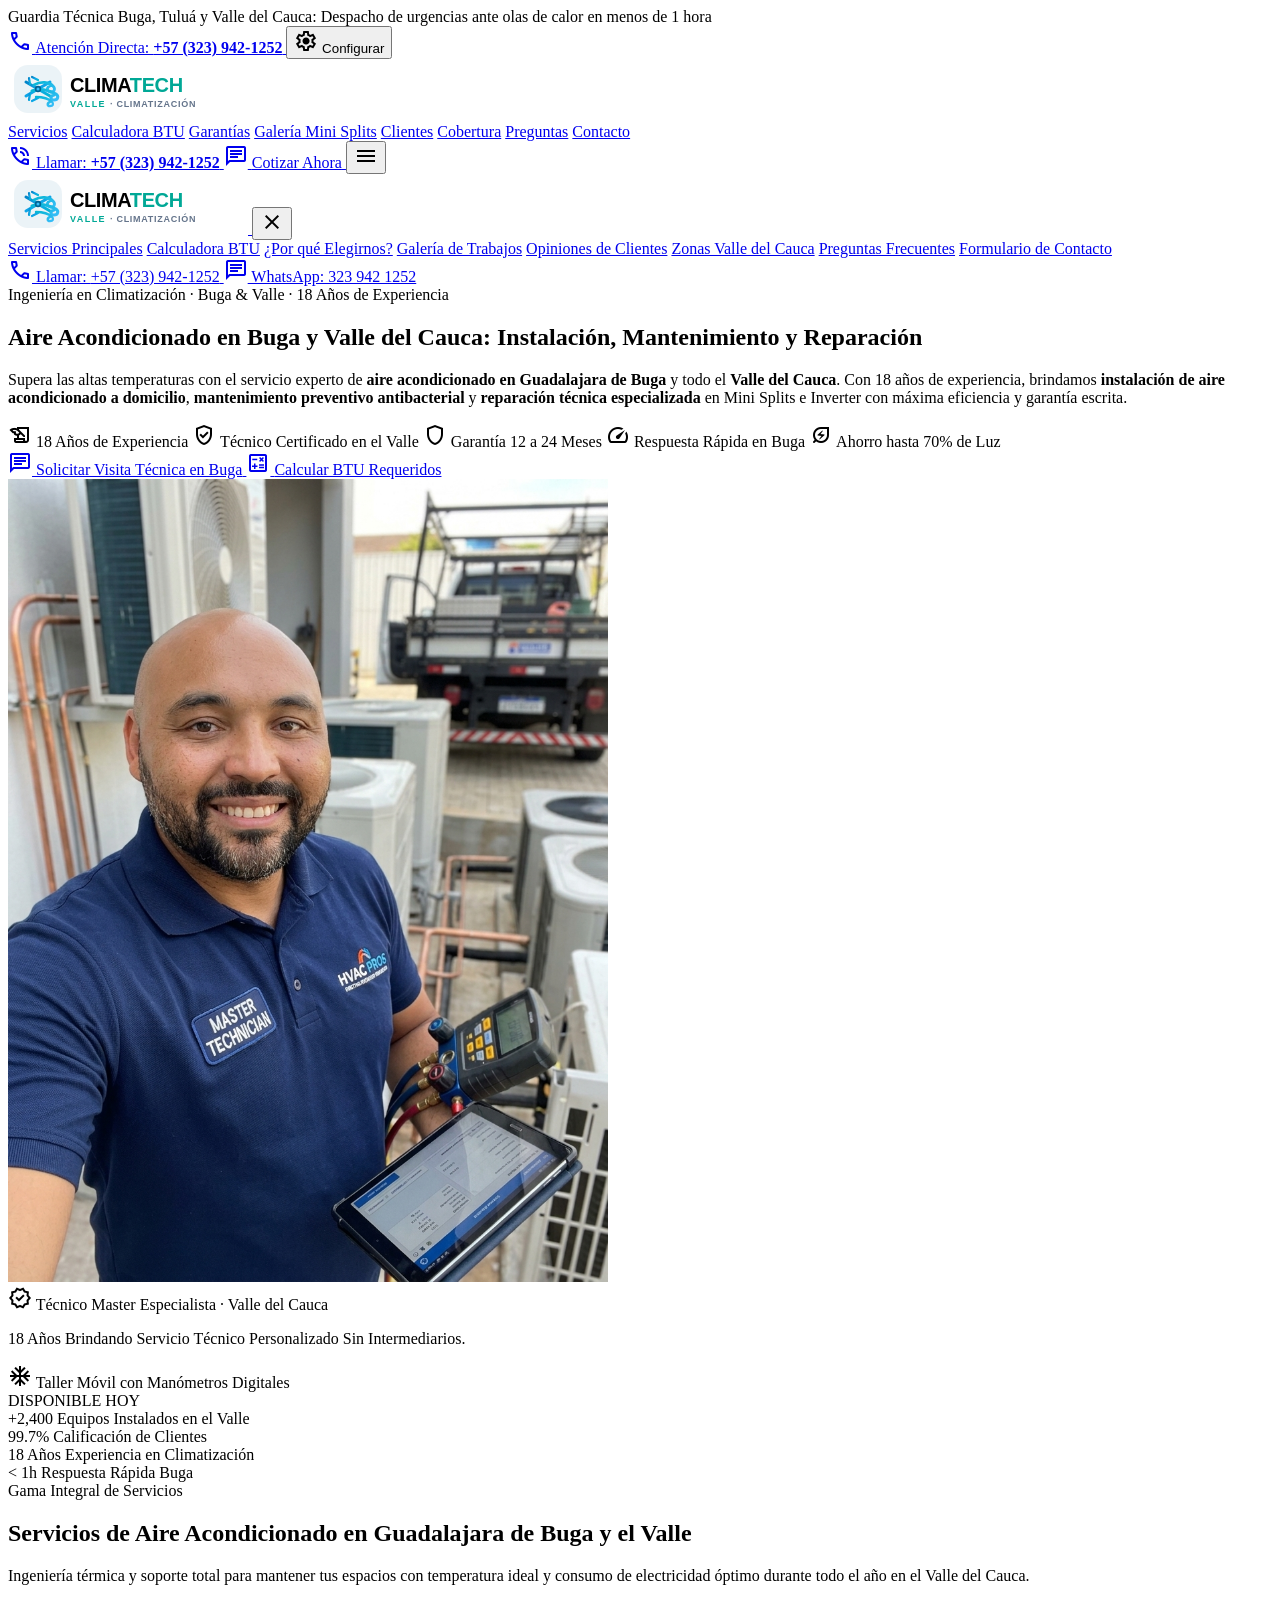
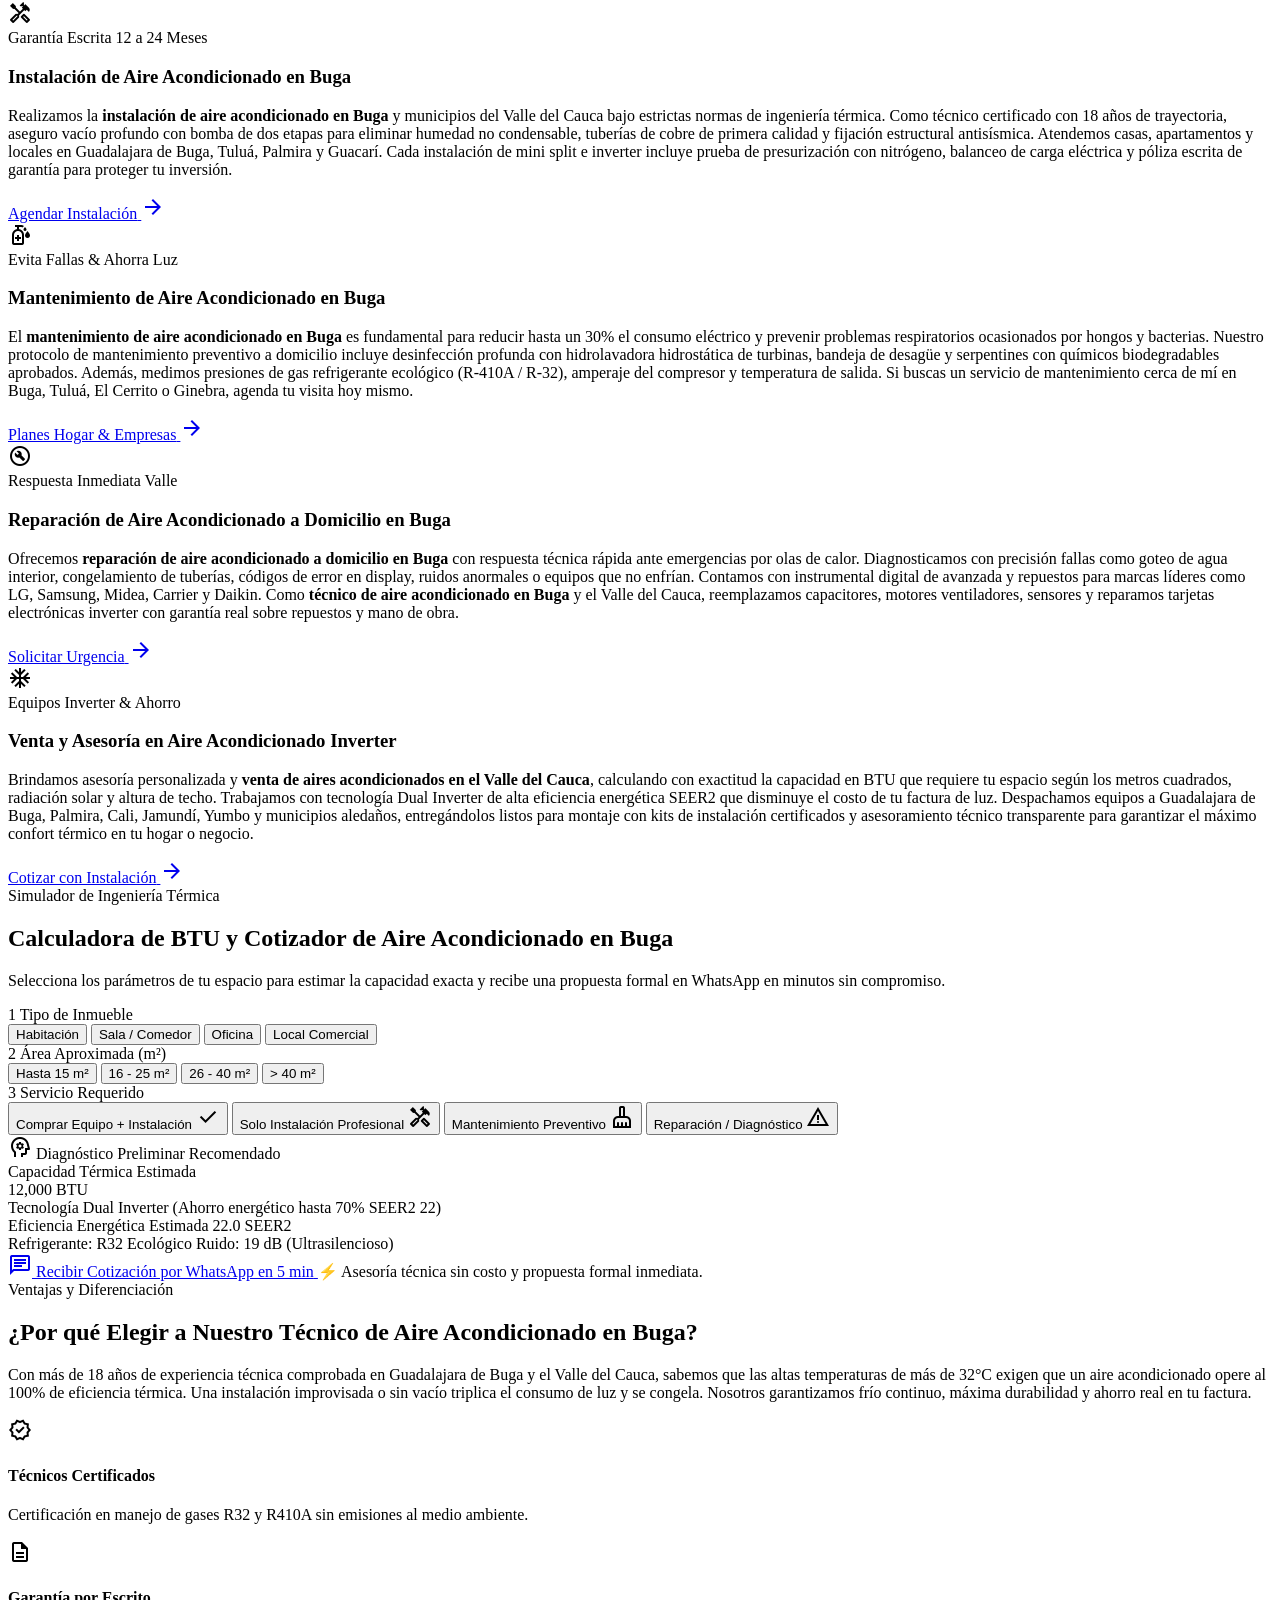
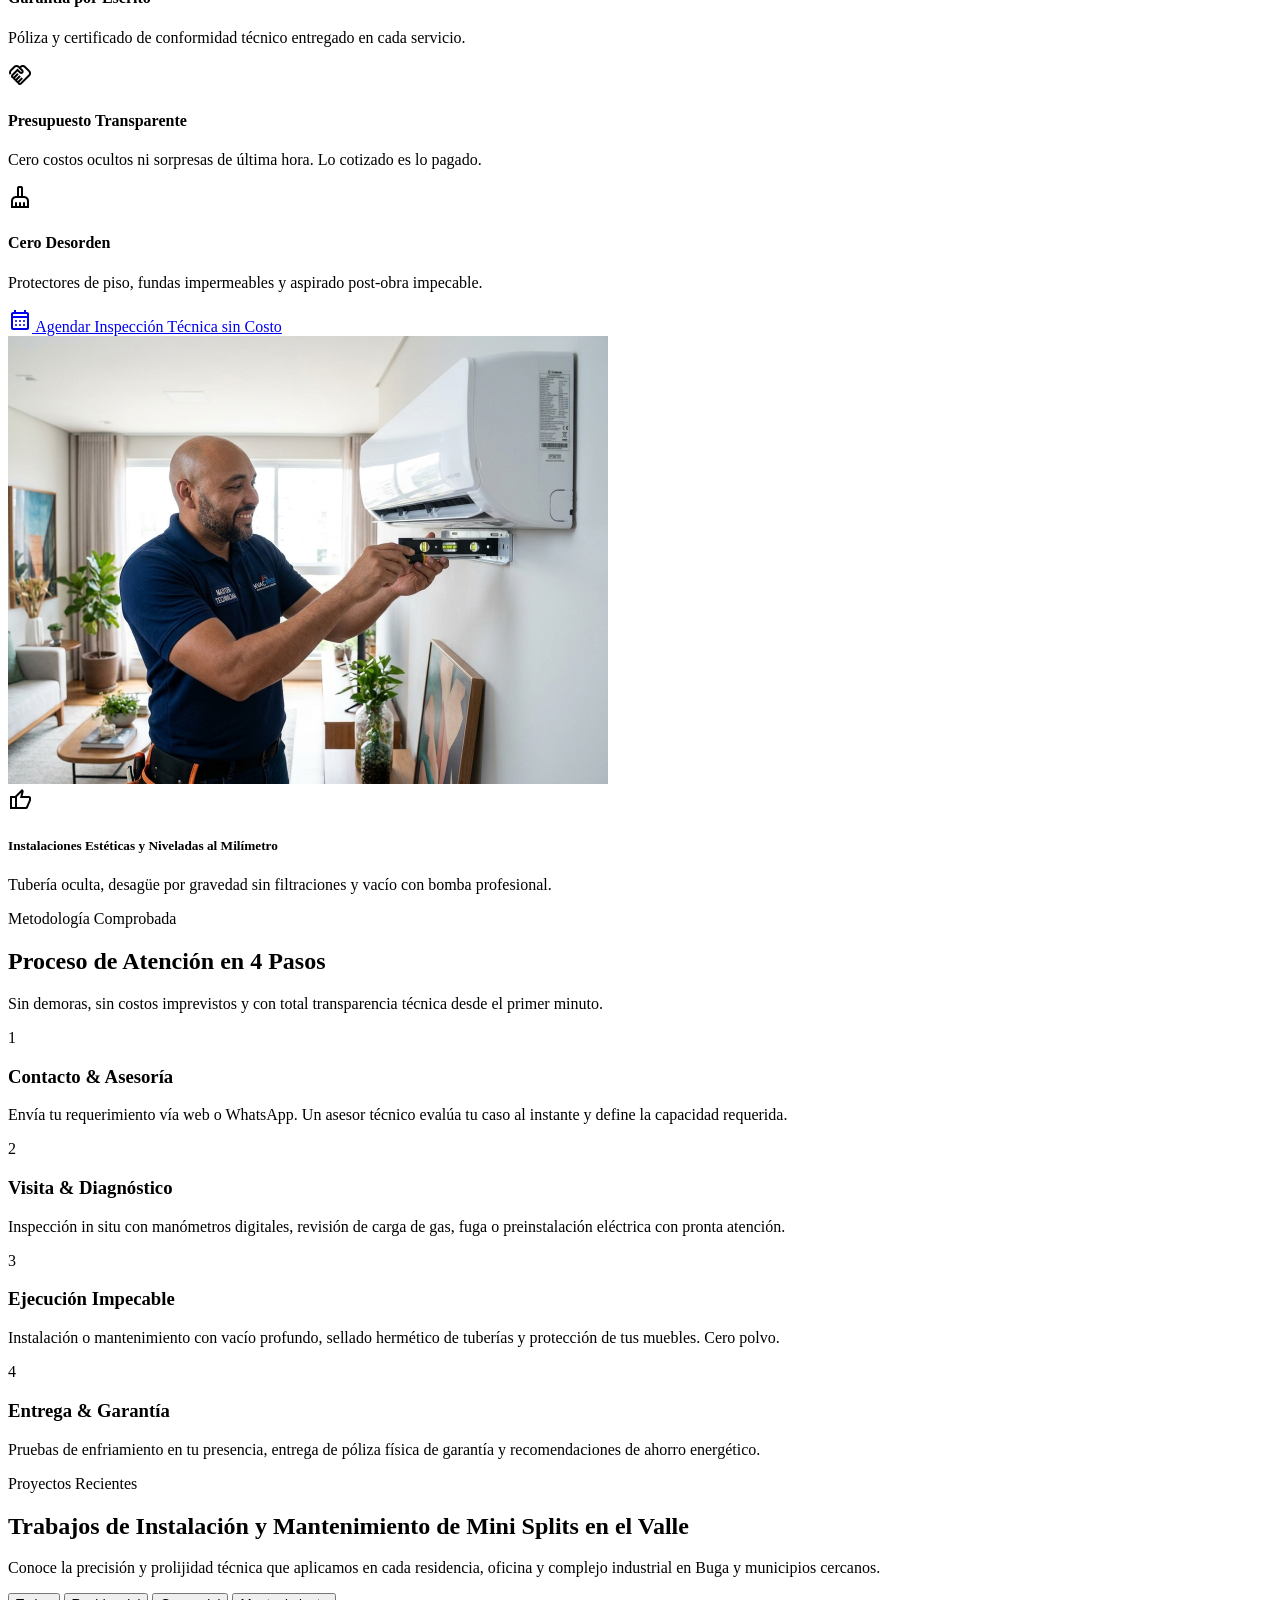
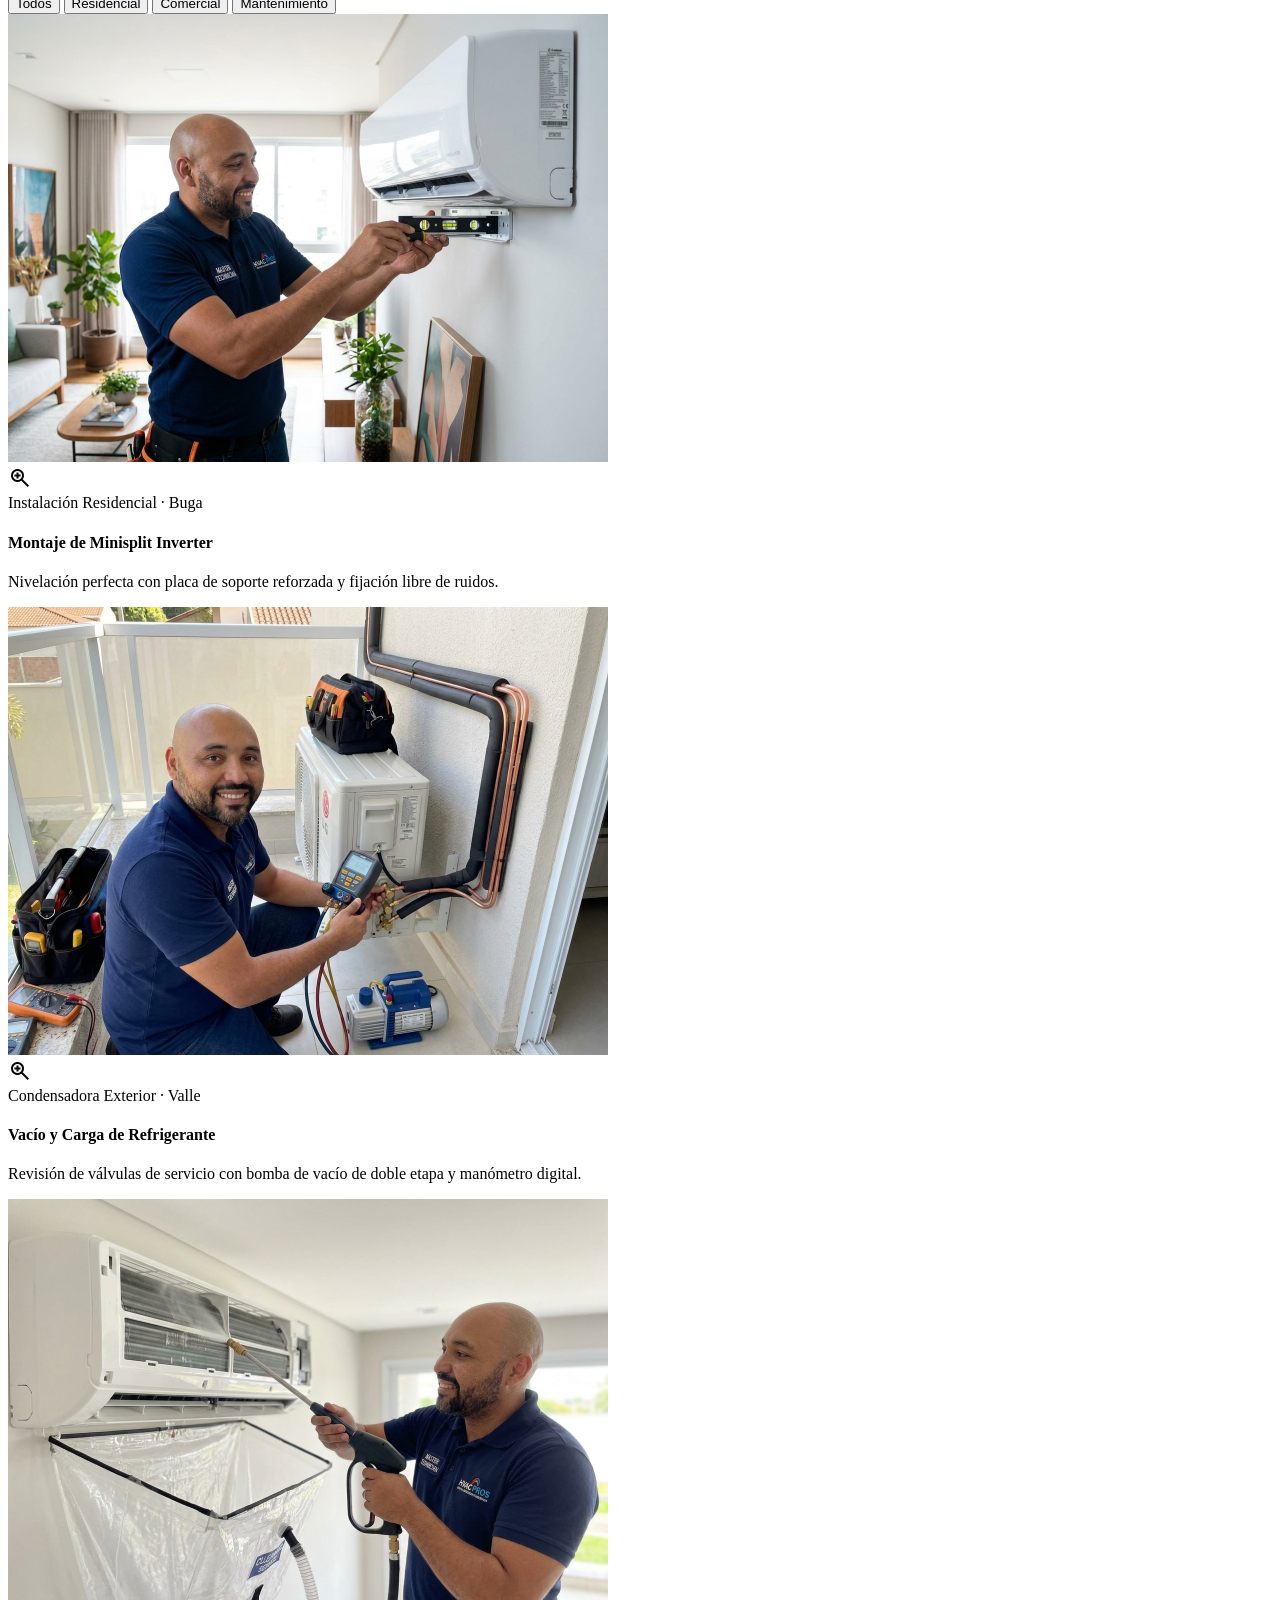
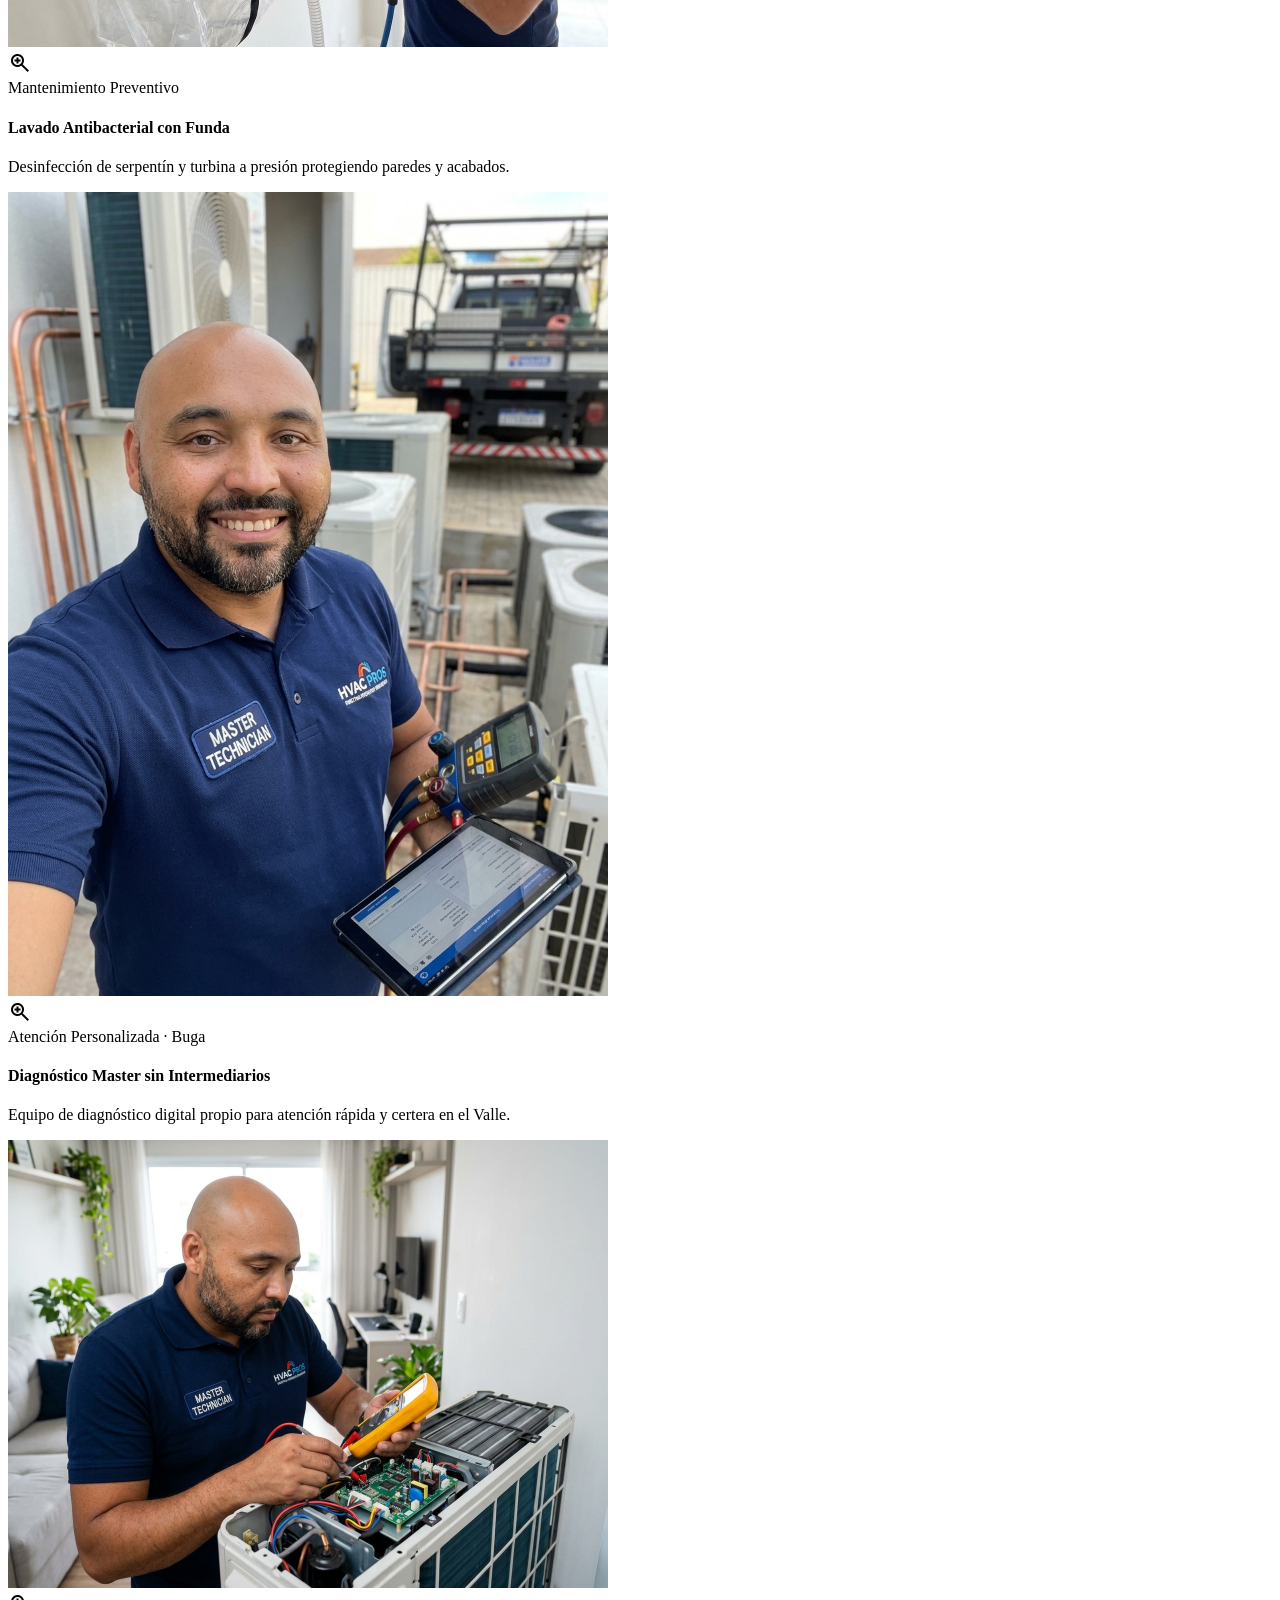
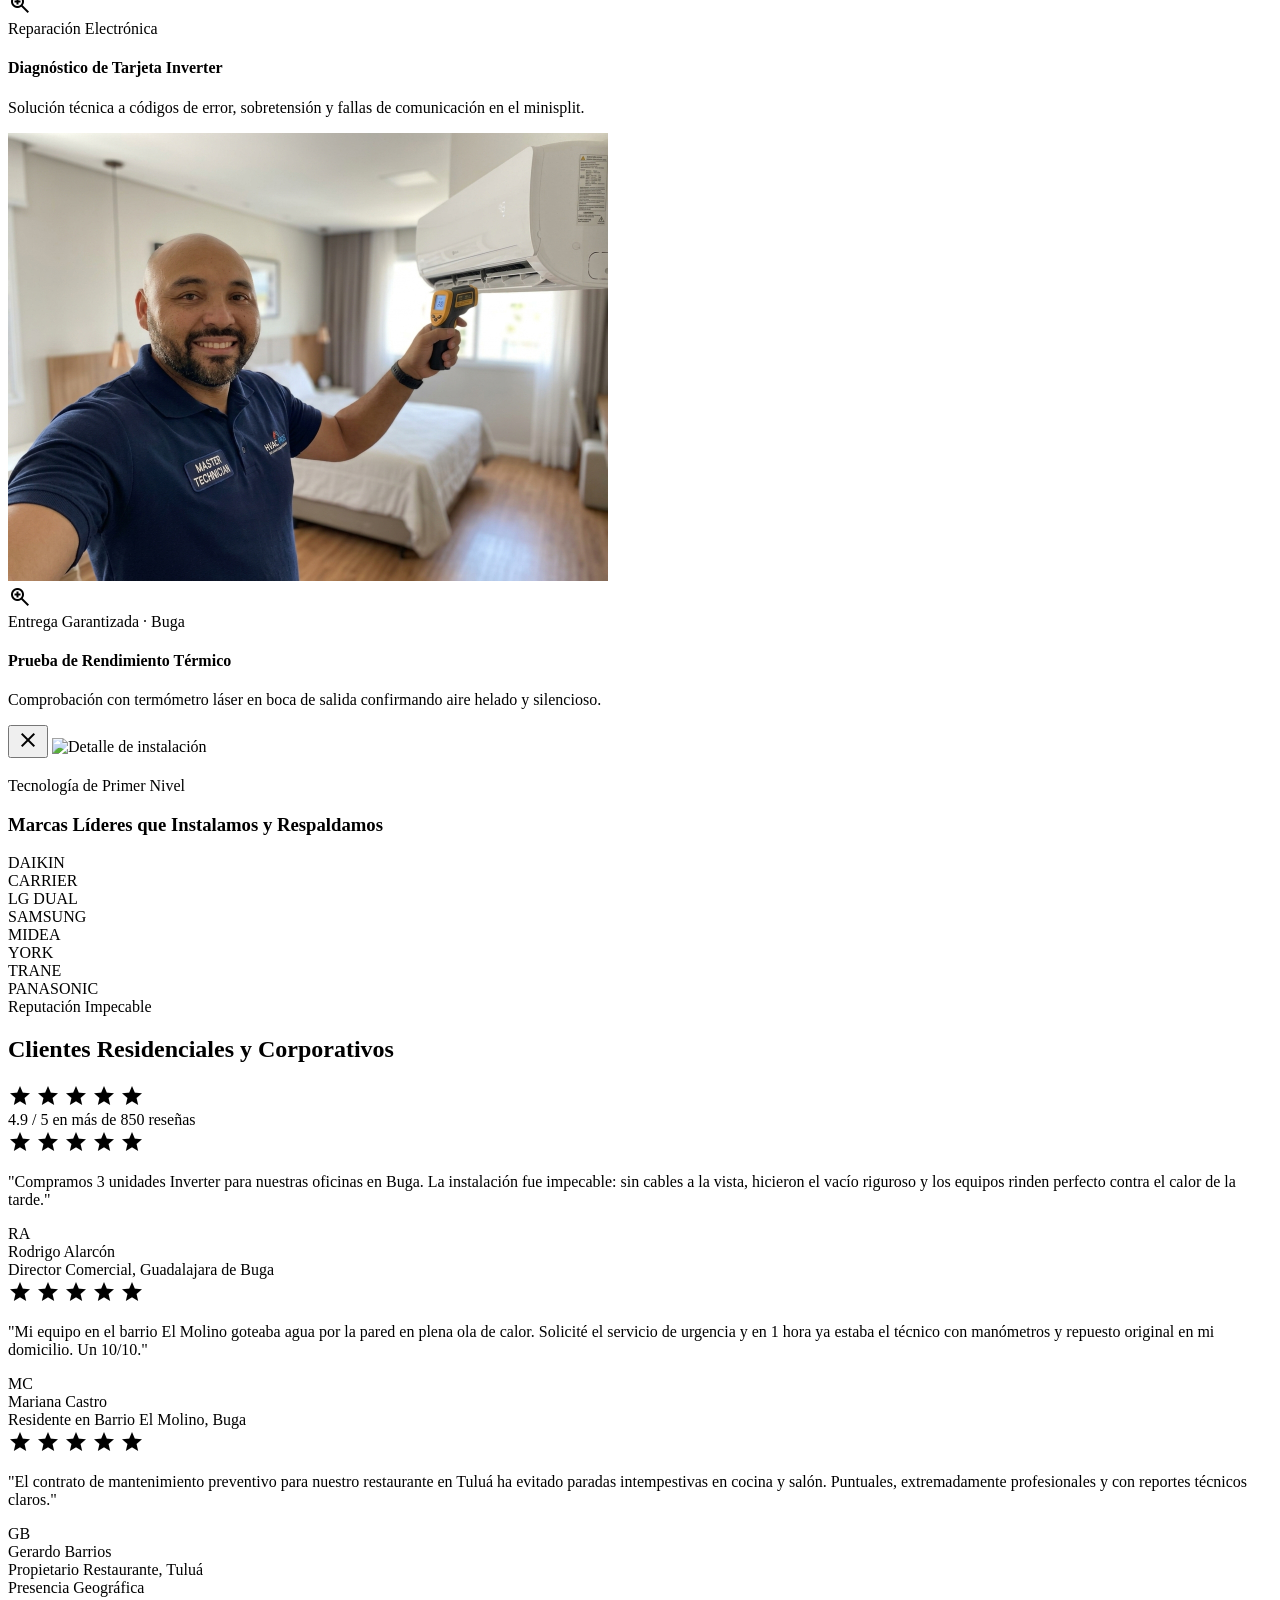
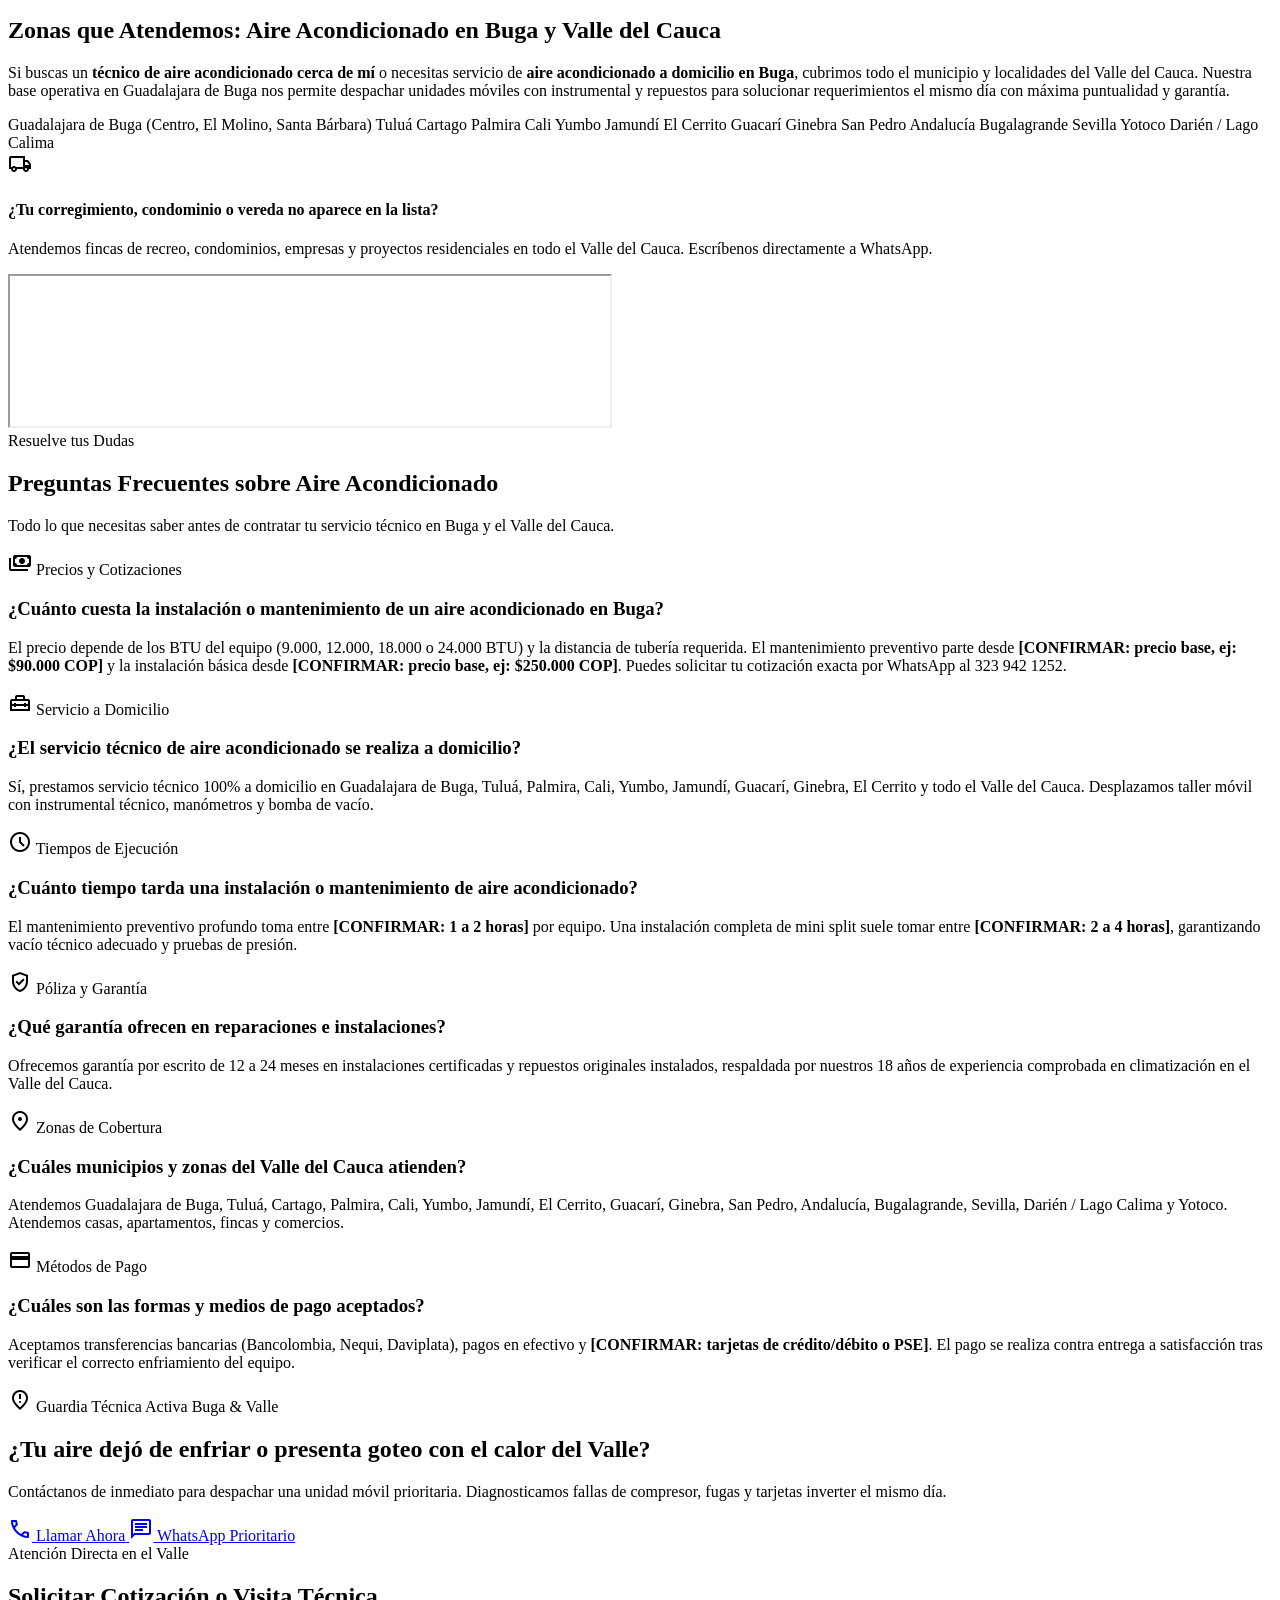
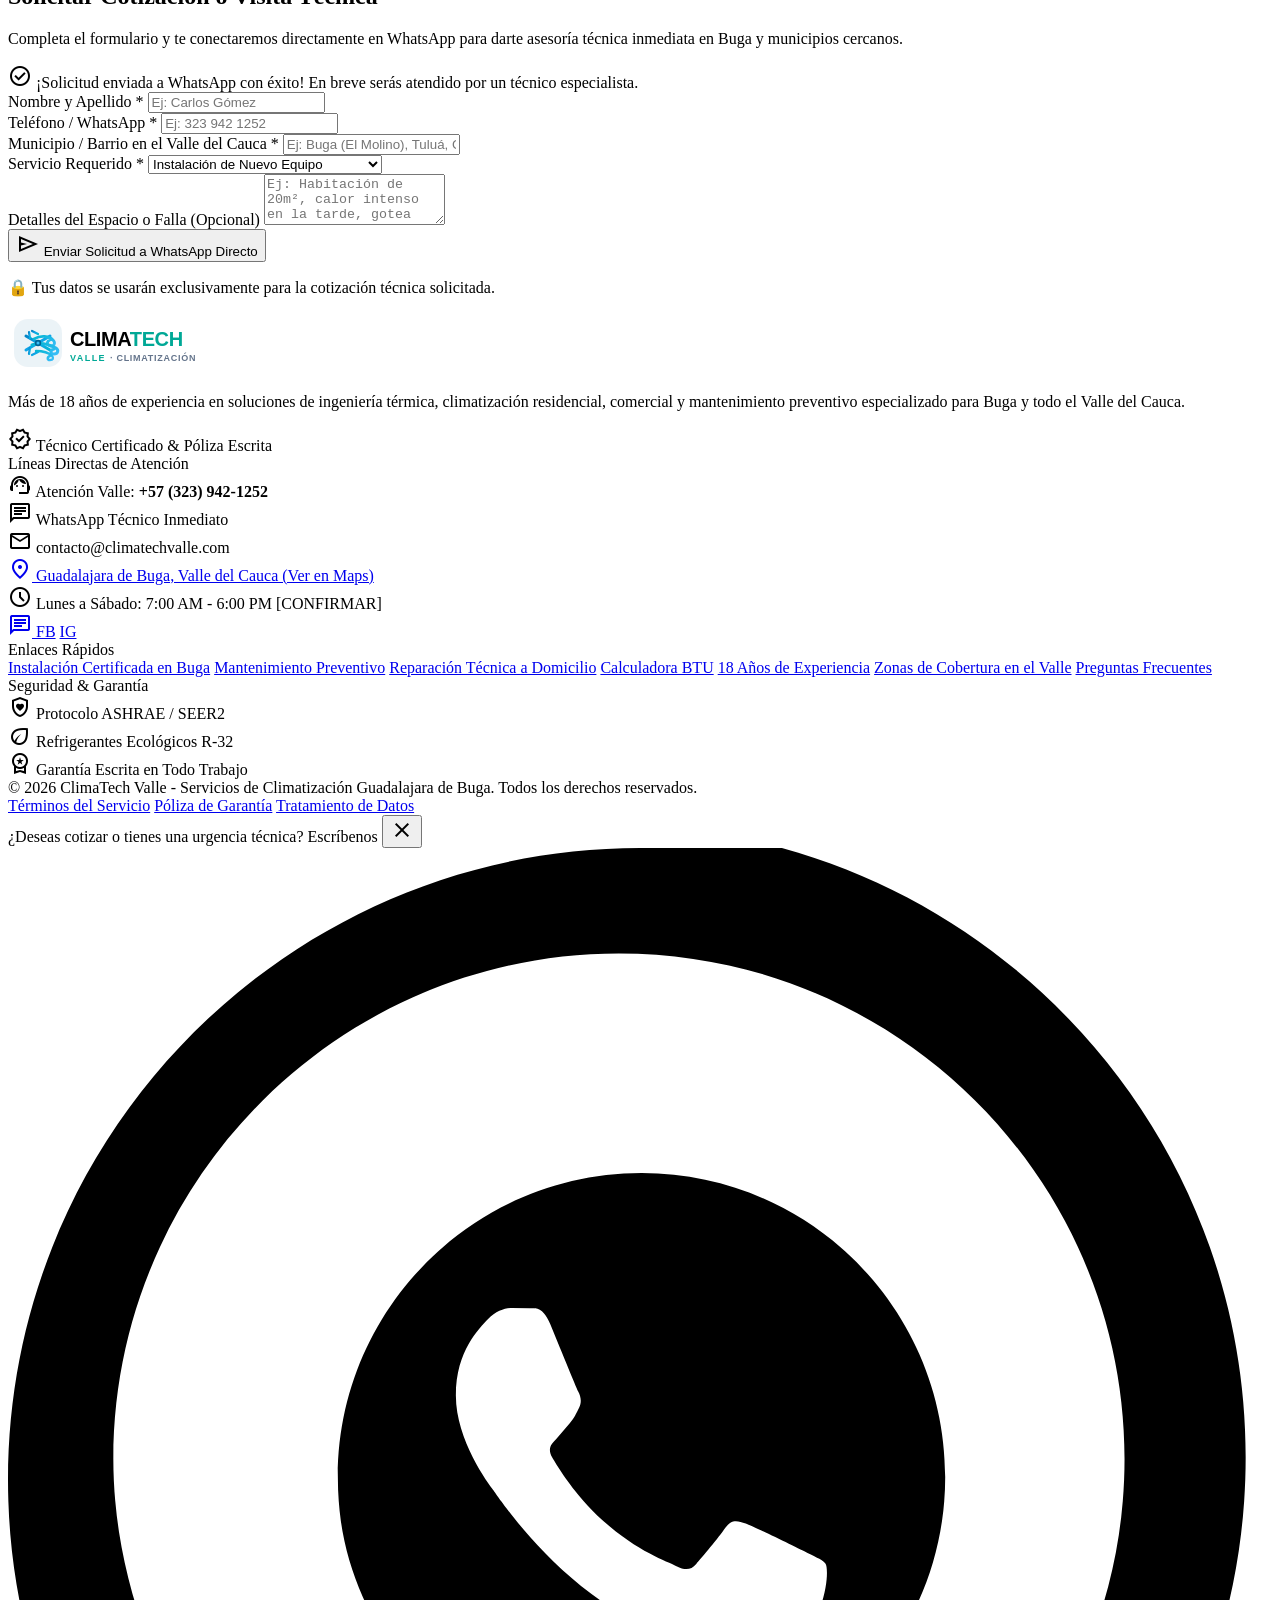
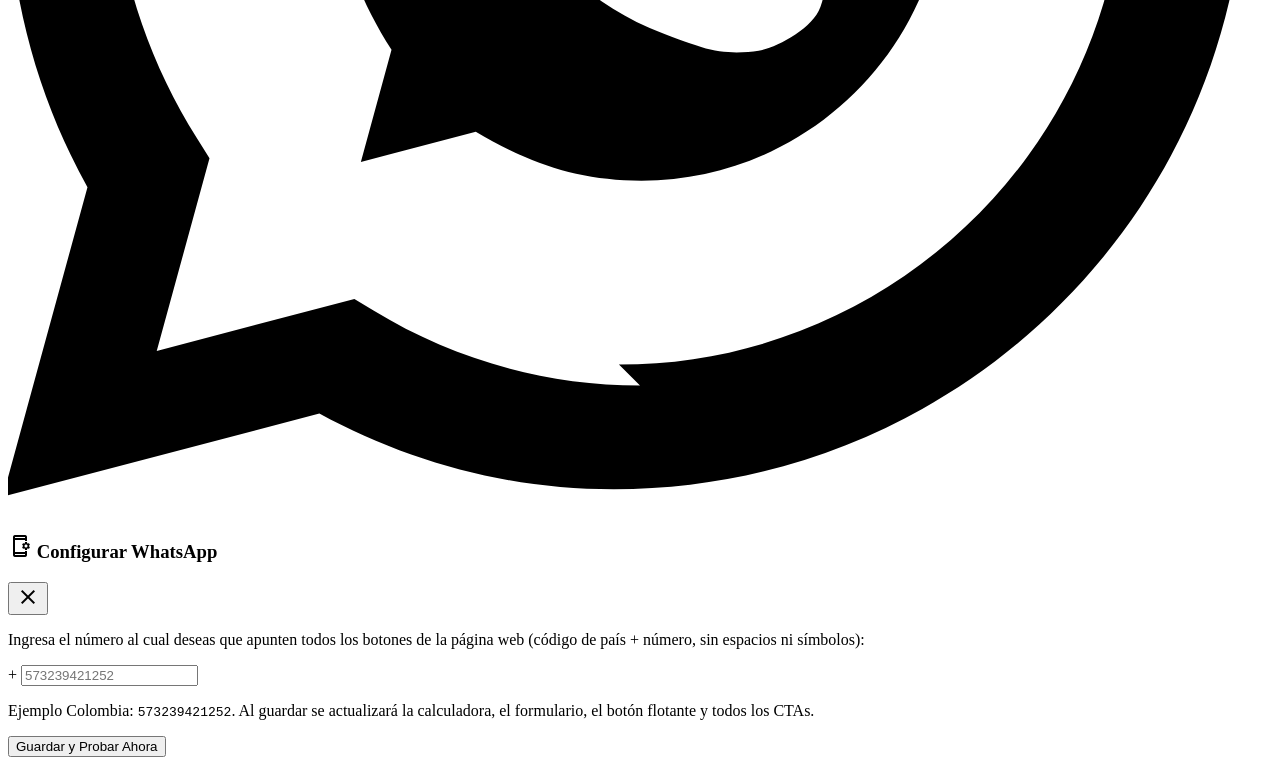
==== index.html @ 5b0b69db "feat: landing page ClimaTech Valle con SEO local, logo y diseno responsive" ====
<!DOCTYPE html>
<html lang="es-CO" class="scroll-smooth">
<head>
  <meta charset="utf-8"/>
  <meta content="width=device-width, initial-scale=1.0" name="viewport"/>
  
  <!-- 1. TÍTULO Y DESCRIPCIÓN LOCAL SEO (52 y 151 caracteres) -->
  <title>Aire Acondicionado en Buga y Valle | ClimaTech Valle</title>
  <meta name="description" content="Instalación, mantenimiento y reparación de aire acondicionado en Buga y Valle del Cauca. 18 años de experiencia. ¡Escríbenos por WhatsApp y cotiza ya!"/>
  
  <!-- Canónica y Robots -->
  <link rel="canonical" href="https://climatechvalle.com/"/>
  <meta name="robots" content="index, follow, max-image-preview:large, max-snippet:-1, max-video-preview:-1"/>
  
  <!-- Palabras clave (Nota: Google ignora esta etiqueta; el posicionamiento se basa en el contenido del texto) -->
  <meta name="keywords" content="aire acondicionado buga, instalacion aire acondicionado buga, mantenimiento aire acondicionado buga, reparacion aire acondicionado buga, tecnico aire acondicionado buga, aire acondicionado a domicilio en buga, aire acondicionado valle del cauca"/>

  <!-- Open Graph / Redes Sociales (Facebook, WhatsApp, LinkedIn) -->
  <meta property="og:type" content="website"/>
  <meta property="og:locale" content="es_CO"/>
  <meta property="og:url" content="https://climatechvalle.com/"/>
  <meta property="og:site_name" content="ClimaTech Valle"/>
  <meta property="og:title" content="Aire Acondicionado en Buga y Valle | ClimaTech Valle"/>
  <meta property="og:description" content="Instalación, mantenimiento y reparación de aire acondicionado en Buga y Valle del Cauca. 18 años de experiencia. ¡Escríbenos por WhatsApp y cotiza ya!"/>
  <meta property="og:image" content="https://climatechvalle.com/assets/tecnico-master.jpg"/>
  <meta property="og:image:width" content="1200"/>
  <meta property="og:image:height" content="630"/>
  <meta property="og:image:alt" content="Técnico de Aire Acondicionado en Buga - ClimaTech Valle"/>

  <!-- Twitter Card -->
  <meta name="twitter:card" content="summary_large_image"/>
  <meta name="twitter:title" content="Aire Acondicionado en Buga y Valle | ClimaTech Valle"/>
  <meta name="twitter:description" content="Instalación, mantenimiento y reparación de aire acondicionado en Buga y Valle del Cauca. 18 años de experiencia. ¡Cotiza por WhatsApp!"/>
  <meta name="twitter:image" content="https://climatechvalle.com/assets/tecnico-master.jpg"/>

  <!-- Favicon y Apple Touch Icon -->
  <link rel="icon" type="image/svg+xml" href="assets/logo.svg"/>
  <link rel="apple-touch-icon" href="assets/logo.svg"/>
  
  <!-- Datos Estructurados JSON-LD (HVACBusiness & FAQPage) -->
  <script type="application/ld+json">
  {
    "@context": "https://schema.org",
    "@graph": [
      {
        "@type": "HVACBusiness",
        "@id": "https://climatechvalle.com/#business",
        "name": "ClimaTech Valle",
        "url": "https://climatechvalle.com/",
        "logo": "https://climatechvalle.com/assets/logo.svg",
        "image": "https://climatechvalle.com/assets/tecnico-master.jpg",
        "description": "Servicio técnico certificado de aire acondicionado en Guadalajara de Buga y Valle del Cauca: instalación, mantenimiento preventivo y reparación de mini splits e inverters con 18 años de experiencia.",
        "telephone": "+573239421252",
        "priceRange": "$$ [CONFIRMAR: rango de precios]",
        "address": {
          "@type": "PostalAddress",
          "addressLocality": "Guadalajara de Buga",
          "addressRegion": "Valle del Cauca",
          "addressCountry": "CO"
        },
        "geo": {
          "@type": "GeoCoordinates",
          "latitude": 3.9008,
          "longitude": -76.2978
        },
        "areaServed": [
          { "@type": "City", "name": "Guadalajara de Buga" },
          { "@type": "City", "name": "Tuluá" },
          { "@type": "City", "name": "Cartago" },
          { "@type": "City", "name": "Palmira" },
          { "@type": "City", "name": "Cali" },
          { "@type": "City", "name": "Yumbo" },
          { "@type": "City", "name": "Jamundí" },
          { "@type": "City", "name": "El Cerrito" },
          { "@type": "City", "name": "Guacarí" },
          { "@type": "City", "name": "Ginebra" },
          { "@type": "City", "name": "San Pedro" },
          { "@type": "City", "name": "Andalucía" },
          { "@type": "City", "name": "Bugalagrande" },
          { "@type": "City", "name": "Sevilla" },
          { "@type": "City", "name": "Yotoco" },
          { "@type": "City", "name": "Calima - El Darién" },
          { "@type": "AdministrativeArea", "name": "Valle del Cauca" }
        ],
        "openingHoursSpecification": [
          {
            "@type": "OpeningHoursSpecification",
            "dayOfWeek": ["Monday", "Tuesday", "Wednesday", "Thursday", "Friday", "Saturday"],
            "opens": "07:00",
            "closes": "18:00"
          }
        ],
        "hasOfferCatalog": {
          "@type": "OfferCatalog",
          "name": "Servicios de Aire Acondicionado en Buga y Valle del Cauca",
          "itemListElement": [
            {
              "@type": "Offer",
              "itemOffered": {
                "@type": "Service",
                "name": "Instalación de Aire Acondicionado en Buga",
                "description": "Instalación profesional certificada de mini split e inverter con bomba de vacío de dos etapas, tubería de cobre y balanceo eléctrico."
              }
            },
            {
              "@type": "Offer",
              "itemOffered": {
                "@type": "Service",
                "name": "Mantenimiento de Aire Acondicionado en Buga",
                "description": "Mantenimiento preventivo antibacterial con hidrolavadora hidrostática, desinfección química de serpentines y medición de presiones."
              }
            },
            {
              "@type": "Offer",
              "itemOffered": {
                "@type": "Service",
                "name": "Reparación de Aire Acondicionado a Domicilio en Buga",
                "description": "Diagnóstico técnico inmediato, detección de fugas de gas refrigerante, cambio de capacitores, compresores y tarjetas inverter."
              }
            }
          ]
        }
      },
      {
        "@type": "FAQPage",
        "@id": "https://climatechvalle.com/#faq",
        "mainEntity": [
          {
            "@type": "Question",
            "name": "¿Cuánto cuesta la instalación o mantenimiento de un aire acondicionado en Buga?",
            "acceptedAnswer": {
              "@type": "Answer",
              "text": "El precio depende de la capacidad en BTU del equipo (9.000, 12.000, 18.000 o 24.000 BTU) y la distancia de tubería. El mantenimiento preventivo parte desde [CONFIRMAR: precio base] y la instalación desde [CONFIRMAR: precio base]. Puedes solicitar cotización exacta por WhatsApp al 323 942 1252."
            }
          },
          {
            "@type": "Question",
            "name": "¿El servicio técnico de aire acondicionado se realiza a domicilio en Buga y municipios cercanos?",
            "acceptedAnswer": {
              "@type": "Answer",
              "text": "Sí, prestamos servicio técnico 100% a domicilio en Guadalajara de Buga, Tuluá, Palmira, Cali, Yumbo, Guacarí, Ginebra, El Cerrito y todo el Valle del Cauca con taller móvil equipado."
            }
          },
          {
            "@type": "Question",
            "name": "¿Cuánto tiempo tarda una instalación o mantenimiento de aire acondicionado?",
            "acceptedAnswer": {
              "@type": "Answer",
              "text": "El mantenimiento preventivo profundo toma entre [CONFIRMAR: 1 y 2 horas] por unidad. Una instalación completa de mini split suele tomar entre [CONFIRMAR: 2 y 4 horas], garantizando vacío profundo y pruebas operativas."
            }
          },
          {
            "@type": "Question",
            "name": "¿Qué garantía ofrecen en reparaciones e instalaciones de aire acondicionado?",
            "acceptedAnswer": {
              "@type": "Answer",
              "text": "Ofrecemos garantía por escrito de 12 a 24 meses en instalaciones certificadas y repuestos originales, respaldados por nuestros 18 años de experiencia en climatización en el Valle del Cauca."
            }
          },
          {
            "@type": "Question",
            "name": "¿Cuáles municipios y zonas del Valle del Cauca atienden?",
            "acceptedAnswer": {
              "@type": "Answer",
              "text": "Atendemos Guadalajara de Buga, Tuluá, Cartago, Palmira, Cali, Yumbo, Jamundí, El Cerrito, Guacarí, Ginebra, San Pedro, Andalucía, Bugalagrande, Sevilla, Darién / Lago Calima y Yotoco."
            }
          },
          {
            "@type": "Question",
            "name": "¿Cuáles son las formas de pago aceptadas?",
            "acceptedAnswer": {
              "@type": "Answer",
              "text": "Aceptamos efectivo, transferencias bancarias (Bancolombia, Nequi, Daviplata) y [CONFIRMAR: tarjetas de crédito/débito o PSE], cancelando contra entrega a satisfacción tras verificar el correcto enfriamiento del equipo."
            }
          }
        ]
      }
    ]
  }
  </script>

  <!-- Google Fonts -->
  <link rel="preconnect" href="https://fonts.googleapis.com"/>
  <link rel="preconnect" href="https://fonts.gstatic.com" crossorigin=""/>
  <link href="https://fonts.googleapis.com/css2?family=Manrope:wght@400;500;600;700&family=Space+Grotesk:wght@500;600;700&display=swap" rel="stylesheet"/>
  <link href="https://fonts.googleapis.com/css2?family=Material+Symbols+Outlined:wght,FILL@100..700,0..1&display=swap" rel="stylesheet"/>
  
  <!-- Tailwind CSS CDN -->
  <script src="https://cdn.tailwindcss.com"></script>
  <script id="tailwind-config">
    tailwind.config = {
      darkMode: "class",
      theme: {
        extend: {
          colors: {
            "primary-container": "#007bb9",
            "on-tertiary-container": "#fffbff",
            "surface-dim": "#c7dcf7",
            "on-secondary-fixed": "#0b1c31",
            "on-surface": "#061d30",
            "secondary-container": "#d0e1fd",
            "on-secondary-fixed-variant": "#38485f",
            "error-container": "#ffdad6",
            "on-error": "#ffffff",
            "on-error-container": "#93000a",
            "outline": "#6f7881",
            "inverse-surface": "#1e3246",
            "on-surface-variant": "#3f4850",
            "on-tertiary-fixed": "#390c00",
            "on-tertiary-fixed-variant": "#832600",
            "background": "#f8f9ff",
            "tertiary": "#a73400",
            "on-background": "#061d30",
            "on-primary-container": "#fdfcff",
            "on-primary-fixed": "#001d31",
            "surface-container-low": "#eef4ff",
            "secondary-fixed-dim": "#b7c7e3",
            "surface-variant": "#d0e4ff",
            "secondary-fixed": "#d4e3ff",
            "on-primary-fixed-variant": "#004b73",
            "surface-container": "#e4efff",
            "on-secondary": "#ffffff",
            "primary-fixed-dim": "#92ccff",
            "on-primary": "#ffffff",
            "surface-container-highest": "#d0e4ff",
            "inverse-primary": "#92ccff",
            "surface-container-high": "#daeaff",
            "tertiary-container": "#cd4811",
            "surface-container-lowest": "#ffffff",
            "tertiary-fixed-dim": "#ffb59d",
            "on-tertiary": "#ffffff",
            "error": "#ba1a1a",
            "on-secondary-container": "#54647c",
            "tertiary-fixed": "#ffdbd0",
            "inverse-on-surface": "#e9f1ff",
            "secondary": "#4f5f77",
            "surface": "#f8f9ff",
            "surface-tint": "#006497",
            "surface-bright": "#f8f9ff",
            "primary-fixed": "#cce5ff",
            "primary": "#006193",
            "outline-variant": "#bfc7d2"
          },
          borderRadius: {
            DEFAULT: "0.125rem",
            lg: "0.25rem",
            xl: "0.5rem",
            full: "0.75rem"
          },
          spacing: {
            margin: "2.5rem",
            "space-sm": "0.5rem",
            "margin-mobile": "1.25rem",
            "space-xl": "2.5rem",
            "space-xs": "0.25rem",
            "gutter-mobile": "1rem",
            gutter: "1.5rem",
            "space-md": "1rem",
            "space-lg": "1.5rem"
          },
          fontFamily: {
            "body-sm": ["Manrope", "sans-serif"],
            "label-sm": ["Space Grotesk", "sans-serif"],
            "label-lg": ["Space Grotesk", "sans-serif"],
            "display-lg": ["Space Grotesk", "sans-serif"],
            "headline-md": ["Space Grotesk", "sans-serif"],
            "headline-xl-mobile": ["Space Grotesk", "sans-serif"],
            "body-md": ["Manrope", "sans-serif"],
            "label-md": ["Space Grotesk", "sans-serif"],
            "body-lg": ["Manrope", "sans-serif"],
            "headline-xl": ["Space Grotesk", "sans-serif"],
            "display-lg-mobile": ["Space Grotesk", "sans-serif"],
            "headline-sm": ["Space Grotesk", "sans-serif"]
          },
          fontSize: {
            "body-sm": ["13px", { lineHeight: "20px", fontWeight: "400" }],
            "label-sm": ["10px", { lineHeight: "14px", letterSpacing: "0.08em", fontWeight: "700" }],
            "label-lg": ["14px", { lineHeight: "20px", letterSpacing: "0.04em", fontWeight: "600" }],
            "display-lg": ["56px", { lineHeight: "64px", letterSpacing: "-0.03em", fontWeight: "700" }],
            "headline-md": ["24px", { lineHeight: "32px", letterSpacing: "-0.01em", fontWeight: "600" }],
            "headline-xl-mobile": ["28px", { lineHeight: "36px", letterSpacing: "-0.01em", fontWeight: "700" }],
            "body-md": ["15px", { lineHeight: "24px", fontWeight: "400" }],
            "label-md": ["12px", { lineHeight: "16px", letterSpacing: "0.06em", fontWeight: "600" }],
            "body-lg": ["18px", { lineHeight: "28px", fontWeight: "400" }],
            "headline-xl": ["40px", { lineHeight: "48px", letterSpacing: "-0.02em", fontWeight: "700" }],
            "display-lg-mobile": ["36px", { lineHeight: "42px", letterSpacing: "-0.02em", fontWeight: "700" }],
            "headline-sm": ["18px", { lineHeight: "26px", letterSpacing: "0", fontWeight: "600" }]
          }
        }
      }
    };
  </script>
  <link rel="stylesheet" href="style.css"/>
</head>

<body class="bg-surface font-body-md text-body-md text-on-surface antialiased selection:bg-primary-container selection:text-white">

  <!-- TOP EMERGENCY & CONFIG ANNOUNCEMENT BAR -->
  <div class="bg-inverse-surface text-inverse-on-surface text-xs py-2 px-gutter border-b border-outline-variant/20">
    <div class="max-w-7xl mx-auto flex flex-col sm:flex-row items-center justify-between gap-2 text-center sm:text-left">
      <div class="flex items-center gap-2">
        <span class="inline-block w-2 h-2 rounded-full bg-emerald-400 animate-pulse shrink-0"></span>
        <span class="font-semibold text-primary-fixed">Guardia Técnica Buga, Tuluá y Valle del Cauca:</span>
        <span class="text-outline-variant hidden md:inline">Despacho de urgencias ante olas de calor en menos de 1 hora</span>
      </div>
      <div class="flex items-center gap-3 sm:gap-4 text-outline-variant flex-wrap justify-center sm:justify-end">
        <a href="tel:+573239421252" class="flex items-center gap-1 hover:text-white transition-colors">
          <span class="material-symbols-outlined text-[15px] text-tertiary-fixed">call</span>
          <span>Atención Directa: <strong class="text-surface-container-lowest dynamic-phone-display">+57 (323) 942-1252</strong></span>
        </a>
        <button id="open-config-btn" title="Configurar número para pruebas" class="text-[11px] underline hover:text-white flex items-center gap-0.5">
          <span class="material-symbols-outlined text-[13px]">settings</span> Configurar
        </button>
      </div>
    </div>
  </div>

  <!-- 1. HEADER & NAVBAR -->
  <header class="sticky top-0 left-0 w-full z-50 bg-surface-container-lowest/95 backdrop-blur-xl shadow-[0_2px_12px_rgba(6,29,48,0.06)] transition-all">
    <div class="h-16 sm:h-20 max-w-7xl mx-auto px-gutter flex items-center justify-between gap-2 sm:gap-gutter">
      <!-- Logo Profesional ClimaTech Valle -->
      <a href="#" class="flex items-center gap-2 group shrink-0" aria-label="ClimaTech Valle Inicio">
        <img src="assets/logo.svg" alt="ClimaTech Valle - Climatización y Mini Splits" class="h-9 sm:h-12 w-auto object-contain transition-transform group-hover:scale-105"/>
      </a>

      <!-- Desktop Nav -->
      <nav class="hidden xl:flex items-center gap-1">
        <a href="#servicios" class="px-3 py-2 font-label-lg text-label-lg text-on-surface-variant hover:text-primary hover:bg-surface-container-low rounded-lg transition-colors">Servicios</a>
        <a href="#cotizador" class="px-3 py-2 font-label-lg text-label-lg text-on-surface-variant hover:text-primary hover:bg-surface-container-low rounded-lg transition-colors">Calculadora BTU</a>
        <a href="#por-que-elegirnos" class="px-3 py-2 font-label-lg text-label-lg text-on-surface-variant hover:text-primary hover:bg-surface-container-low rounded-lg transition-colors">Garantías</a>
        <a href="#galeria" class="px-3 py-2 font-label-lg text-label-lg text-on-surface-variant hover:text-primary hover:bg-surface-container-low rounded-lg transition-colors">Galería Mini Splits</a>
        <a href="#testimonios" class="px-3 py-2 font-label-lg text-label-lg text-on-surface-variant hover:text-primary hover:bg-surface-container-low rounded-lg transition-colors">Clientes</a>
        <a href="#cobertura" class="px-3 py-2 font-label-lg text-label-lg text-on-surface-variant hover:text-primary hover:bg-surface-container-low rounded-lg transition-colors">Cobertura</a>
        <a href="#faq" class="px-3 py-2 font-label-lg text-label-lg text-on-surface-variant hover:text-primary hover:bg-surface-container-low rounded-lg transition-colors">Preguntas</a>
        <a href="#contacto" class="px-3 py-2 font-label-lg text-label-lg text-on-surface-variant hover:text-primary hover:bg-surface-container-low rounded-lg transition-colors">Contacto</a>
      </nav>

      <!-- Header CTAs -->
      <div class="flex items-center gap-2 sm:gap-space-md shrink-0">
        <a href="tel:+573239421252" class="hidden md:flex items-center gap-space-xs px-space-sm py-space-xs rounded-full bg-surface-container-low text-secondary border border-outline-variant/30 hover:border-primary transition-colors text-xs font-semibold">
          <span class="material-symbols-outlined text-[18px] text-tertiary animate-pulse">phone_in_talk</span>
          <span class="font-label-md text-label-md text-on-surface font-semibold">Llamar: <strong class="dynamic-phone-display">323 942 1252</strong></span>
        </a>

        <a id="header-cta-btn" target="_blank" href="https://wa.me/573239421252?text=Hola%20ClimaTech%20Valle,%20deseo%20cotizar%20un%20servicio%20de%20aire%20acondicionado%20en%20Buga" class="flex items-center gap-1.5 px-3 sm:px-space-md py-2 sm:py-2.5 rounded-lg bg-tertiary-container text-on-tertiary-container hover:bg-tertiary transition-all shadow-md shadow-tertiary/20 hover:shadow-lg font-bold text-xs sm:text-sm">
          <span class="material-symbols-outlined text-[18px]">chat</span>
          <span>Cotizar Ahora</span>
        </a>

        <!-- Mobile Menu Toggle Button -->
        <button id="mobile-menu-toggle" type="button" aria-label="Abrir menú" class="xl:hidden p-2 rounded-lg bg-surface-container hover:bg-surface-variant text-on-surface flex items-center justify-center">
          <span class="material-symbols-outlined text-[24px]">menu</span>
        </button>
      </div>
    </div>

    <!-- Mobile Drawer Menu -->
    <div id="mobile-menu" class="hidden xl:hidden fixed inset-0 z-50 bg-inverse-surface/80 backdrop-blur-md">
      <div class="absolute right-0 top-0 w-4/5 max-w-sm h-full bg-surface-container-lowest p-6 flex flex-col justify-between shadow-2xl overflow-y-auto">
        <div>
          <div class="flex items-center justify-between pb-6 border-b border-outline-variant/30">
            <a href="#" class="flex items-center gap-2">
              <img src="assets/logo.svg" alt="ClimaTech Valle Logo" class="h-9 w-auto object-contain"/>
            </a>
            <button id="mobile-menu-close" type="button" aria-label="Cerrar menú" class="p-2 rounded-lg text-on-surface hover:bg-surface-container">
              <span class="material-symbols-outlined text-[24px]">close</span>
            </button>
          </div>
          <nav class="flex flex-col gap-3 mt-6">
            <a href="#servicios" class="mobile-nav-link text-base sm:text-lg font-semibold text-on-surface py-2 border-b border-outline-variant/10">Servicios Principales</a>
            <a href="#cotizador" class="mobile-nav-link text-base sm:text-lg font-semibold text-on-surface py-2 border-b border-outline-variant/10">Calculadora BTU</a>
            <a href="#por-que-elegirnos" class="mobile-nav-link text-base sm:text-lg font-semibold text-on-surface py-2 border-b border-outline-variant/10">¿Por qué Elegirnos?</a>
            <a href="#galeria" class="mobile-nav-link text-base sm:text-lg font-semibold text-on-surface py-2 border-b border-outline-variant/10">Galería de Trabajos</a>
            <a href="#testimonios" class="mobile-nav-link text-base sm:text-lg font-semibold text-on-surface py-2 border-b border-outline-variant/10">Opiniones de Clientes</a>
            <a href="#cobertura" class="mobile-nav-link text-base sm:text-lg font-semibold text-on-surface py-2 border-b border-outline-variant/10">Zonas Valle del Cauca</a>
            <a href="#faq" class="mobile-nav-link text-base sm:text-lg font-semibold text-on-surface py-2 border-b border-outline-variant/10">Preguntas Frecuentes</a>
            <a href="#contacto" class="mobile-nav-link text-base sm:text-lg font-semibold text-on-surface py-2">Formulario de Contacto</a>
          </nav>
        </div>
        <div class="pt-6 border-t border-outline-variant/30 flex flex-col gap-3">
          <a href="tel:+573239421252" class="w-full flex items-center justify-center gap-2 py-3 rounded-lg bg-surface-container text-on-surface font-bold text-sm">
            <span class="material-symbols-outlined text-tertiary">call</span>
            Llamar: <span class="dynamic-phone-display">+57 323 942 1252</span>
          </a>
          <a href="https://wa.me/573239421252?text=Hola%20ClimaTech%20Valle,%20deseo%20cotizar%20un%20servicio%20de%20aire%20acondicionado%20en%20Buga" target="_blank" class="w-full flex items-center justify-center gap-2 py-3 rounded-lg bg-emerald-600 text-white font-bold text-sm shadow-lg shadow-emerald-600/30">
            <span class="material-symbols-outlined">chat</span>
            WhatsApp: 323 942 1252
          </a>
        </div>
      </div>
    </div>
  </header>

  <main class="w-full bg-surface">
    <!-- 2. HERO SECTION -->
    <section class="relative w-full overflow-hidden bg-gradient-to-b from-surface-container-low via-surface-container-low/60 to-surface py-space-xl">
      <div class="max-w-7xl mx-auto px-gutter relative z-10">
        <div class="grid grid-cols-1 lg:grid-cols-12 gap-gutter items-center">
          
          <!-- Text Column -->
          <div class="lg:col-span-7 flex flex-col gap-space-md">
            <div class="inline-flex items-center gap-space-xs px-space-sm py-1 bg-surface-container-lowest rounded-full shadow-sm w-fit border border-primary/20">
              <span class="w-2.5 h-2.5 rounded-full bg-emerald-500 animate-ping"></span>
              <span class="font-label-sm text-label-sm text-primary uppercase font-bold tracking-wider">
                Ingeniería en Climatización · Buga & Valle · 18 Años de Experiencia
              </span>
            </div>

            <h1 class="font-headline-xl text-3xl sm:text-4xl lg:text-5xl text-on-surface tracking-tight font-extrabold leading-tight">
              Aire Acondicionado en Buga y Valle del Cauca: Instalación, Mantenimiento y Reparación
            </h1>

            <p class="font-body-lg text-body-lg text-secondary leading-relaxed">
              Supera las altas temperaturas con el servicio experto de <strong>aire acondicionado en Guadalajara de Buga</strong> y todo el <strong>Valle del Cauca</strong>. Con 18 años de experiencia, brindamos <strong>instalación de aire acondicionado a domicilio</strong>, <strong>mantenimiento preventivo antibacterial</strong> y <strong>reparación técnica especializada</strong> en Mini Splits e Inverter con máxima eficiencia y garantía escrita.
            </p>

            <!-- Key Benefit Pills -->
            <div class="flex flex-wrap gap-2 pt-1">
              <span class="inline-flex items-center gap-1.5 px-3 py-1.5 rounded-lg bg-surface-container-lowest text-primary shadow-sm font-label-md text-label-md border border-outline-variant/30">
                <span class="material-symbols-outlined text-[18px] text-tertiary">history_edu</span> 18 Años de Experiencia
              </span>
              <span class="inline-flex items-center gap-1.5 px-3 py-1.5 rounded-lg bg-surface-container-lowest text-primary shadow-sm font-label-md text-label-md border border-outline-variant/30">
                <span class="material-symbols-outlined text-[18px] text-tertiary">verified_user</span> Técnico Certificado en el Valle
              </span>
              <span class="inline-flex items-center gap-1.5 px-3 py-1.5 rounded-lg bg-surface-container-lowest text-primary shadow-sm font-label-md text-label-md border border-outline-variant/30">
                <span class="material-symbols-outlined text-[18px] text-tertiary">shield</span> Garantía 12 a 24 Meses
              </span>
              <span class="inline-flex items-center gap-1.5 px-3 py-1.5 rounded-lg bg-surface-container-lowest text-primary shadow-sm font-label-md text-label-md border border-outline-variant/30">
                <span class="material-symbols-outlined text-[18px] text-tertiary">speed</span> Respuesta Rápida en Buga
              </span>
              <span class="inline-flex items-center gap-1.5 px-3 py-1.5 rounded-lg bg-surface-container-lowest text-primary shadow-sm font-label-md text-label-md border border-outline-variant/30">
                <span class="material-symbols-outlined text-[18px] text-emerald-600">energy_savings_leaf</span> Ahorro hasta 70% de Luz
              </span>
            </div>

            <!-- CTAs -->
            <div class="flex flex-col sm:flex-row items-stretch sm:items-center gap-space-md pt-3">
              <a id="hero-wa-btn" target="_blank" href="https://wa.me/573239421252?text=Hola%20ClimaTech%20Valle,%20deseo%20cotizar%20un%20servicio%20de%20aire%20acondicionado%20en%20Buga" class="flex items-center justify-center gap-space-xs px-space-lg py-3.5 rounded-lg bg-tertiary-container text-on-tertiary-container hover:bg-tertiary transition-all shadow-md shadow-tertiary/20 hover:scale-[1.02] text-sm sm:text-base">
                <span class="material-symbols-outlined text-[22px]">chat</span>
                <span class="font-label-lg font-bold">Solicitar Visita Técnica en Buga</span>
              </a>
              <a href="#cotizador" class="flex items-center justify-center gap-space-xs px-space-lg py-3.5 rounded-lg bg-surface-container-lowest text-primary hover:bg-surface-variant transition-all shadow-sm border border-primary/20 font-bold text-sm sm:text-base">
                <span class="material-symbols-outlined text-[22px]">calculate</span>
                <span class="font-label-lg">Calcular BTU Requeridos</span>
              </a>
            </div>
          </div>

          <!-- Visual Hero Showcase (con la foto del usuario profesional) -->
          <div class="lg:col-span-5 relative mt-8 lg:mt-0">
            <div class="relative rounded-2xl overflow-hidden shadow-2xl bg-surface-container-lowest p-space-md border border-primary/10">
              <div class="relative w-full h-[360px] sm:h-[440px] rounded-xl overflow-hidden group">
                <img class="w-full h-full object-cover object-top group-hover:scale-105 transition-transform duration-700" alt="Técnico certificado de aire acondicionado en Guadalajara de Buga realizando inspección de mini split" src="assets/tecnico-master.jpg" width="600" height="440" fetchpriority="high"/>
                <div class="absolute inset-0 bg-gradient-to-t from-on-surface/90 via-on-surface/25 to-transparent flex items-end p-space-md">
                  <div class="text-surface-container-lowest">
                    <div class="flex items-center gap-space-xs mb-1">
                      <span class="material-symbols-outlined text-primary-fixed-dim text-[22px]">verified</span>
                      <span class="font-label-md text-label-md text-primary-fixed-dim uppercase tracking-wider font-bold">Técnico Master Especialista · Valle del Cauca</span>
                    </div>
                    <p class="font-headline-sm text-headline-sm font-bold text-white">18 Años Brindando Servicio Técnico Personalizado Sin Intermediarios.</p>
                  </div>
                </div>
              </div>

              <!-- Overlapping Live Badge -->
              <div class="mt-space-md flex items-center justify-between p-3 rounded-lg bg-surface-container text-on-surface border border-outline-variant/30">
                <div class="flex items-center gap-2">
                  <span class="material-symbols-outlined text-tertiary">ac_unit</span>
                  <span class="font-label-md text-label-md font-semibold">Taller Móvil con Manómetros Digitales</span>
                </div>
                <span class="font-label-sm text-[11px] px-2.5 py-1 rounded bg-emerald-100 text-emerald-800 font-bold flex items-center gap-1">
                  <span class="w-2 h-2 rounded-full bg-emerald-600"></span> DISPONIBLE HOY
                </span>
              </div>
            </div>
          </div>

        </div>

        <!-- 3. METRICS TRUST BAR -->
        <div class="mt-space-xl grid grid-cols-2 lg:grid-cols-4 gap-4 sm:gap-gutter bg-surface-container-lowest rounded-2xl p-space-md sm:p-space-lg shadow-md border border-outline-variant/30">
          <div class="flex flex-col items-center sm:items-start p-2 border-r border-outline-variant/20">
            <span class="font-headline-xl text-3xl sm:text-4xl text-primary font-extrabold">+2,400</span>
            <span class="font-body-sm text-body-sm text-secondary font-medium mt-1 text-center sm:text-left">Equipos Instalados en el Valle</span>
          </div>
          <div class="flex flex-col items-center sm:items-start p-2 border-r-0 lg:border-r border-outline-variant/20">
            <span class="font-headline-xl text-3xl sm:text-4xl text-primary font-extrabold">99.7%</span>
            <span class="font-body-sm text-body-sm text-secondary font-medium mt-1 text-center sm:text-left">Calificación de Clientes</span>
          </div>
          <div class="flex flex-col items-center sm:items-start p-2 border-r border-outline-variant/20">
            <span class="font-headline-xl text-3xl sm:text-4xl text-primary font-extrabold">18 Años</span>
            <span class="font-body-sm text-body-sm text-secondary font-medium mt-1 text-center sm:text-left">Experiencia en Climatización</span>
          </div>
          <div class="flex flex-col items-center sm:items-start p-2">
            <span class="font-headline-xl text-3xl sm:text-4xl text-tertiary font-extrabold">&lt; 1h</span>
            <span class="font-body-sm text-body-sm text-secondary font-medium mt-1 text-center sm:text-left">Respuesta Rápida Buga</span>
          </div>
        </div>

      </div>
    </section>

    <!-- 4. CORE SERVICES SECTION (4 PILARES) -->
    <section class="w-full py-space-xl bg-surface" id="servicios">
      <div class="max-w-7xl mx-auto px-gutter">
        <div class="flex flex-col md:flex-row md:items-end justify-between mb-space-xl gap-space-md">
          <div>
            <span class="font-label-md text-label-md text-tertiary uppercase tracking-widest font-bold">Gama Integral de Servicios</span>
            <h2 class="font-headline-xl text-3xl sm:text-4xl text-on-surface mt-1 font-extrabold">Servicios de Aire Acondicionado en Guadalajara de Buga y el Valle</h2>
          </div>
          <p class="font-body-md text-body-md text-secondary max-w-md">
            Ingeniería térmica y soporte total para mantener tus espacios con temperatura ideal y consumo de electricidad óptimo durante todo el año en el Valle del Cauca.
          </p>
        </div>

        <div class="grid grid-cols-1 md:grid-cols-2 lg:grid-cols-4 gap-gutter">
          
          <!-- Pilar 1: Instalación -->
          <div class="bg-surface-container-lowest rounded-2xl p-space-lg flex flex-col justify-between shadow-sm hover:shadow-xl transition-all border border-outline-variant/30 group">
            <div class="flex flex-col gap-space-sm">
              <div class="w-14 h-14 rounded-xl bg-surface-container flex items-center justify-center text-primary group-hover:bg-primary group-hover:text-white transition-colors">
                <span class="material-symbols-outlined text-[32px]">handyman</span>
              </div>
              <span class="inline-block px-2.5 py-1 rounded bg-surface-container-low text-primary font-label-sm text-label-sm w-fit font-bold">
                Garantía Escrita 12 a 24 Meses
              </span>
              <h3 class="font-headline-md text-headline-md text-on-surface font-bold">Instalación de Aire Acondicionado en Buga</h3>
              <p class="font-body-sm text-body-sm text-secondary leading-relaxed">
                Realizamos la <strong>instalación de aire acondicionado en Buga</strong> y municipios del Valle del Cauca bajo estrictas normas de ingeniería térmica. Como técnico certificado con 18 años de trayectoria, aseguro vacío profundo con bomba de dos etapas para eliminar humedad no condensable, tuberías de cobre de primera calidad y fijación estructural antisísmica. Atendemos casas, apartamentos y locales en Guadalajara de Buga, Tuluá, Palmira y Guacarí. Cada instalación de mini split e inverter incluye prueba de presurización con nitrógeno, balanceo de carga eléctrica y póliza escrita de garantía para proteger tu inversión.
              </p>
            </div>
            <a class="mt-space-md flex items-center justify-between text-primary font-label-md text-label-md hover:text-primary-container font-bold transition-colors pt-space-sm border-t border-outline-variant/20" href="#cotizador">
              <span>Agendar Instalación</span>
              <span class="material-symbols-outlined text-[18px]">arrow_forward</span>
            </a>
          </div>

          <!-- Pilar 2: Mantenimiento -->
          <div class="bg-surface-container-lowest rounded-2xl p-space-lg flex flex-col justify-between shadow-sm hover:shadow-xl transition-all border border-outline-variant/30 group">
            <div class="flex flex-col gap-space-sm">
              <div class="w-14 h-14 rounded-xl bg-surface-container flex items-center justify-center text-primary group-hover:bg-primary group-hover:text-white transition-colors">
                <span class="material-symbols-outlined text-[32px]">sanitizer</span>
              </div>
              <span class="inline-block px-2.5 py-1 rounded bg-surface-container-low text-primary font-label-sm text-label-sm w-fit font-bold">
                Evita Fallas & Ahorra Luz
              </span>
              <h3 class="font-headline-md text-headline-md text-on-surface font-bold">Mantenimiento de Aire Acondicionado en Buga</h3>
              <p class="font-body-sm text-body-sm text-secondary leading-relaxed">
                El <strong>mantenimiento de aire acondicionado en Buga</strong> es fundamental para reducir hasta un 30% el consumo eléctrico y prevenir problemas respiratorios ocasionados por hongos y bacterias. Nuestro protocolo de mantenimiento preventivo a domicilio incluye desinfección profunda con hidrolavadora hidrostática de turbinas, bandeja de desagüe y serpentines con químicos biodegradables aprobados. Además, medimos presiones de gas refrigerante ecológico (R-410A / R-32), amperaje del compresor y temperatura de salida. Si buscas un servicio de mantenimiento cerca de mí en Buga, Tuluá, El Cerrito o Ginebra, agenda tu visita hoy mismo.
              </p>
            </div>
            <a class="mt-space-md flex items-center justify-between text-primary font-label-md text-label-md hover:text-primary-container font-bold transition-colors pt-space-sm border-t border-outline-variant/20" href="#cotizador">
              <span>Planes Hogar & Empresas</span>
              <span class="material-symbols-outlined text-[18px]">arrow_forward</span>
            </a>
          </div>

          <!-- Pilar 3: Reparación -->
          <div class="bg-surface-container-lowest rounded-2xl p-space-lg flex flex-col justify-between shadow-sm hover:shadow-xl transition-all border border-outline-variant/30 group">
            <div class="flex flex-col gap-space-sm">
              <div class="w-14 h-14 rounded-xl bg-secondary-container flex items-center justify-center text-tertiary group-hover:bg-tertiary group-hover:text-white transition-colors">
                <span class="material-symbols-outlined text-[32px]">build_circle</span>
              </div>
              <span class="inline-block px-2.5 py-1 rounded bg-error-container text-on-error-container font-label-sm text-label-sm w-fit font-bold">
                Respuesta Inmediata Valle
              </span>
              <h3 class="font-headline-md text-headline-md text-on-surface font-bold">Reparación de Aire Acondicionado a Domicilio en Buga</h3>
              <p class="font-body-sm text-body-sm text-secondary leading-relaxed">
                Ofrecemos <strong>reparación de aire acondicionado a domicilio en Buga</strong> con respuesta técnica rápida ante emergencias por olas de calor. Diagnosticamos con precisión fallas como goteo de agua interior, congelamiento de tuberías, códigos de error en display, ruidos anormales o equipos que no enfrían. Contamos con instrumental digital de avanzada y repuestos para marcas líderes como LG, Samsung, Midea, Carrier y Daikin. Como <strong>técnico de aire acondicionado en Buga</strong> y el Valle del Cauca, reemplazamos capacitores, motores ventiladores, sensores y reparamos tarjetas electrónicas inverter con garantía real sobre repuestos y mano de obra.
              </p>
            </div>
            <a class="mt-space-md flex items-center justify-between text-tertiary font-label-md text-label-md hover:text-tertiary-container font-bold transition-colors pt-space-sm border-t border-outline-variant/20" href="#contacto-urgencias">
              <span>Solicitar Urgencia</span>
              <span class="material-symbols-outlined text-[18px]">arrow_forward</span>
            </a>
          </div>

          <!-- Pilar 4: Venta & Asesoría -->
          <div class="bg-surface-container-lowest rounded-2xl p-space-lg flex flex-col justify-between shadow-sm hover:shadow-xl transition-all border border-outline-variant/30 group">
            <div class="flex flex-col gap-space-sm">
              <div class="w-14 h-14 rounded-xl bg-surface-container flex items-center justify-center text-primary group-hover:bg-primary group-hover:text-white transition-colors">
                <span class="material-symbols-outlined text-[32px]">ac_unit</span>
              </div>
              <span class="inline-block px-2.5 py-1 rounded bg-surface-container-low text-primary font-label-sm text-label-sm w-fit font-bold">
                Equipos Inverter & Ahorro
              </span>
              <h3 class="font-headline-md text-headline-md text-on-surface font-bold">Venta y Asesoría en Aire Acondicionado Inverter</h3>
              <p class="font-body-sm text-body-sm text-secondary leading-relaxed">
                Brindamos asesoría personalizada y <strong>venta de aires acondicionados en el Valle del Cauca</strong>, calculando con exactitud la capacidad en BTU que requiere tu espacio según los metros cuadrados, radiación solar y altura de techo. Trabajamos con tecnología Dual Inverter de alta eficiencia energética SEER2 que disminuye el costo de tu factura de luz. Despachamos equipos a Guadalajara de Buga, Palmira, Cali, Jamundí, Yumbo y municipios aledaños, entregándolos listos para montaje con kits de instalación certificados y asesoramiento técnico transparente para garantizar el máximo confort térmico en tu hogar o negocio.
              </p>
            </div>
            <a class="mt-space-md flex items-center justify-between text-primary font-label-md text-label-md hover:text-primary-container font-bold transition-colors pt-space-sm border-t border-outline-variant/20" href="#cotizador">
              <span>Cotizar con Instalación</span>
              <span class="material-symbols-outlined text-[18px]">arrow_forward</span>
            </a>
          </div>

        </div>
      </div>
    </section>

    <!-- 5. COTIZADOR RÁPIDO & CALCULADORA DE BTU INTERACTIVA -->
    <section class="w-full py-space-xl bg-surface-container-low border-y border-outline-variant/20" id="cotizador">
      <div class="max-w-7xl mx-auto px-gutter">
        <div class="bg-surface-container-lowest rounded-2xl p-space-lg md:p-space-xl shadow-lg border border-primary/10">
          
          <div class="max-w-2xl mb-space-lg">
            <span class="font-label-md text-label-md text-tertiary uppercase tracking-widest font-bold">Simulador de Ingeniería Térmica</span>
            <h2 class="font-headline-xl text-3xl sm:text-4xl text-on-surface mt-1 font-extrabold">Calculadora de BTU y Cotizador de Aire Acondicionado en Buga</h2>
            <p class="font-body-md text-body-md text-secondary mt-space-xs">
              Selecciona los parámetros de tu espacio para estimar la capacidad exacta y recibe una propuesta formal en WhatsApp en minutos sin compromiso.
            </p>
          </div>

          <div class="grid grid-cols-1 lg:grid-cols-12 gap-gutter items-start">
            
            <!-- Form Steps -->
            <div class="lg:col-span-7 flex flex-col gap-space-lg">
              
              <!-- Paso 1 -->
              <div>
                <label class="block font-label-md text-label-md text-on-surface-variant uppercase mb-2 font-bold flex items-center gap-1">
                  <span class="w-5 h-5 rounded-full bg-primary text-white text-xs flex items-center justify-center">1</span>
                  Tipo de Inmueble
                </label>
                <div class="grid grid-cols-2 sm:grid-cols-4 gap-2" id="calc-tipo-container">
                  <button class="calc-btn active-type p-3 rounded-lg bg-surface-container text-on-surface text-center font-label-md text-label-md transition-all hover:bg-primary hover:text-white font-semibold" data-val="Habitación" type="button">
                    Habitación
                  </button>
                  <button class="calc-btn p-3 rounded-lg bg-surface-container text-on-surface text-center font-label-md text-label-md transition-all hover:bg-primary hover:text-white font-semibold" data-val="Sala / Comedor" type="button">
                    Sala / Comedor
                  </button>
                  <button class="calc-btn p-3 rounded-lg bg-surface-container text-on-surface text-center font-label-md text-label-md transition-all hover:bg-primary hover:text-white font-semibold" data-val="Oficina" type="button">
                    Oficina
                  </button>
                  <button class="calc-btn p-3 rounded-lg bg-surface-container text-on-surface text-center font-label-md text-label-md transition-all hover:bg-primary hover:text-white font-semibold" data-val="Local Comercial" type="button">
                    Local Comercial
                  </button>
                </div>
              </div>

              <!-- Paso 2 -->
              <div>
                <label class="block font-label-md text-label-md text-on-surface-variant uppercase mb-2 font-bold flex items-center gap-1">
                  <span class="w-5 h-5 rounded-full bg-primary text-white text-xs flex items-center justify-center">2</span>
                  Área Aproximada (m²)
                </label>
                <div class="grid grid-cols-2 sm:grid-cols-4 gap-2" id="calc-area-container">
                  <button class="calc-area-btn p-3 rounded-lg bg-surface-container text-on-surface text-center font-label-md text-label-md transition-all hover:bg-primary hover:text-white font-semibold" data-btu="9000" data-label="Hasta 15 m²" type="button">
                    Hasta 15 m²
                  </button>
                  <button class="calc-area-btn active-area p-3 rounded-lg bg-surface-container text-on-surface text-center font-label-md text-label-md transition-all hover:bg-primary hover:text-white font-semibold" data-btu="12000" data-label="16 a 25 m²" type="button">
                    16 - 25 m²
                  </button>
                  <button class="calc-area-btn p-3 rounded-lg bg-surface-container text-on-surface text-center font-label-md text-label-md transition-all hover:bg-primary hover:text-white font-semibold" data-btu="18000" data-label="26 a 40 m²" type="button">
                    26 - 40 m²
                  </button>
                  <button class="calc-area-btn p-3 rounded-lg bg-surface-container text-on-surface text-center font-label-md text-label-md transition-all hover:bg-primary hover:text-white font-semibold" data-btu="24000" data-label="Más de 40 m²" type="button">
                    &gt; 40 m²
                  </button>
                </div>
              </div>

              <!-- Paso 3 -->
              <div>
                <label class="block font-label-md text-label-md text-on-surface-variant uppercase mb-2 font-bold flex items-center gap-1">
                  <span class="w-5 h-5 rounded-full bg-primary text-white text-xs flex items-center justify-center">3</span>
                  Servicio Requerido
                </label>
                <div class="grid grid-cols-1 sm:grid-cols-2 gap-2" id="calc-service-container">
                  <button class="calc-service-btn active-service p-3 rounded-lg bg-surface-container text-on-surface text-left font-label-md text-label-md transition-all hover:bg-primary hover:text-white flex items-center justify-between font-semibold" data-val="Comprar con instalación" type="button">
                    <span>Comprar Equipo + Instalación</span>
                    <span class="material-symbols-outlined text-[18px]">done</span>
                  </button>
                  <button class="calc-service-btn p-3 rounded-lg bg-surface-container text-on-surface text-left font-label-md text-label-md transition-all hover:bg-primary hover:text-white flex items-center justify-between font-semibold" data-val="Solo instalación profesional" type="button">
                    <span>Solo Instalación Profesional</span>
                    <span class="material-symbols-outlined text-[18px]">handyman</span>
                  </button>
                  <button class="calc-service-btn p-3 rounded-lg bg-surface-container text-on-surface text-left font-label-md text-label-md transition-all hover:bg-primary hover:text-white flex items-center justify-between font-semibold" data-val="Mantenimiento preventivo" type="button">
                    <span>Mantenimiento Preventivo</span>
                    <span class="material-symbols-outlined text-[18px]">cleaning_services</span>
                  </button>
                  <button class="calc-service-btn p-3 rounded-lg bg-surface-container text-on-surface text-left font-label-md text-label-md transition-all hover:bg-primary hover:text-white flex items-center justify-between font-semibold" data-val="Reparación urgente" type="button">
                    <span>Reparación / Diagnóstico</span>
                    <span class="material-symbols-outlined text-[18px]">warning</span>
                  </button>
                </div>
              </div>

            </div>

            <!-- Dynamic Output Card -->
            <div class="lg:col-span-5 bg-gradient-to-br from-surface-container to-surface-container-high p-space-lg rounded-2xl flex flex-col justify-between border border-primary/20 shadow-md">
              <div class="flex flex-col gap-space-sm">
                <span class="font-label-sm text-label-sm text-primary uppercase font-bold tracking-wider flex items-center gap-1.5">
                  <span class="material-symbols-outlined text-[18px]">psychology</span>
                  Diagnóstico Preliminar Recomendado
                </span>

                <div class="p-space-md bg-surface-container-lowest rounded-xl shadow-sm border border-outline-variant/30">
                  <div class="text-secondary font-label-sm text-label-sm uppercase font-semibold">Capacidad Térmica Estimada</div>
                  <div class="font-headline-xl text-3xl font-extrabold text-primary mt-1" id="result-btu">12,000 BTU</div>
                  <div class="font-body-sm text-body-sm text-secondary mt-1" id="result-tech">Tecnología Dual Inverter (Ahorro energético hasta 70% SEER2 22)</div>
                </div>

                <!-- Technical Gauge Mockup -->
                <div class="bg-surface-container-lowest rounded-xl p-space-sm shadow-sm flex flex-col gap-2 border border-outline-variant/30">
                  <div class="flex justify-between font-label-sm text-label-sm text-secondary font-medium">
                    <span>Eficiencia Energética Estimada</span>
                    <span class="text-primary font-bold">22.0 SEER2</span>
                  </div>
                  <div class="w-full bg-surface-container h-2.5 rounded-full overflow-hidden">
                    <div class="bg-gradient-to-r from-primary to-emerald-500 h-full w-[85%] rounded-full"></div>
                  </div>
                  <div class="flex justify-between font-label-sm text-[11px] text-on-surface-variant font-medium pt-1" id="result-refrig">
                    <span>Refrigerante: R32 Ecológico</span>
                    <span>Ruido: 19 dB (Ultrasilencioso)</span>
                  </div>
                </div>
              </div>

              <div class="mt-space-md pt-space-sm">
                <a class="w-full flex items-center justify-center gap-space-xs px-space-md py-3.5 rounded-xl bg-tertiary-container text-on-tertiary-container hover:bg-tertiary transition-all shadow-md text-center font-label-lg text-label-lg font-bold hover:scale-[1.02]" id="btn-whatsapp-quote" target="_blank" href="https://wa.me/573239421252">
                  <span class="material-symbols-outlined text-[20px]">chat</span>
                  <span>Recibir Cotización por WhatsApp en 5 min</span>
                </a>
                <span class="block text-center font-body-sm text-xs text-secondary mt-2">
                  ⚡ Asesoría técnica sin costo y propuesta formal inmediata.
                </span>
              </div>
            </div>

          </div>
        </div>
      </div>
    </section>

    <!-- 7. ¿POR QUÉ ELEGIRNOS? (DIFERENCIALES COMPETITIVOS) -->
    <section class="w-full py-space-xl bg-surface-container-low border-y border-outline-variant/20" id="por-que-elegirnos">
      <div class="max-w-7xl mx-auto px-gutter">
        <div class="grid grid-cols-1 lg:grid-cols-12 gap-gutter items-center">
          
          <div class="lg:col-span-6 flex flex-col gap-space-md">
            <div>
              <span class="font-label-md text-label-md text-tertiary uppercase tracking-widest font-bold">Ventajas y Diferenciación</span>
              <h2 class="font-headline-xl text-3xl sm:text-4xl text-on-surface mt-1 font-extrabold">¿Por qué Elegir a Nuestro Técnico de Aire Acondicionado en Buga?</h2>
              <p class="font-body-md text-body-md text-secondary mt-2">
                Con más de 18 años de experiencia técnica comprobada en Guadalajara de Buga y el Valle del Cauca, sabemos que las altas temperaturas de más de 32°C exigen que un aire acondicionado opere al 100% de eficiencia térmica. Una instalación improvisada o sin vacío triplica el consumo de luz y se congela. Nosotros garantizamos frío continuo, máxima durabilidad y ahorro real en tu factura.
              </p>
            </div>

            <div class="grid grid-cols-1 sm:grid-cols-2 gap-4 mt-2">
              <div class="bg-surface-container-lowest p-4 rounded-xl shadow-sm border border-outline-variant/30 flex items-start gap-3">
                <div class="p-2 rounded-lg bg-emerald-100 text-emerald-700">
                  <span class="material-symbols-outlined text-[24px]">verified</span>
                </div>
                <div>
                  <h4 class="font-bold text-on-surface text-sm">Técnicos Certificados</h4>
                  <p class="text-xs text-secondary mt-0.5">Certificación en manejo de gases R32 y R410A sin emisiones al medio ambiente.</p>
                </div>
              </div>

              <div class="bg-surface-container-lowest p-4 rounded-xl shadow-sm border border-outline-variant/30 flex items-start gap-3">
                <div class="p-2 rounded-lg bg-blue-100 text-primary">
                  <span class="material-symbols-outlined text-[24px]">description</span>
                </div>
                <div>
                  <h4 class="font-bold text-on-surface text-sm">Garantía por Escrito</h4>
                  <p class="text-xs text-secondary mt-0.5">Póliza y certificado de conformidad técnico entregado en cada servicio.</p>
                </div>
              </div>

              <div class="bg-surface-container-lowest p-4 rounded-xl shadow-sm border border-outline-variant/30 flex items-start gap-3">
                <div class="p-2 rounded-lg bg-amber-100 text-amber-700">
                  <span class="material-symbols-outlined text-[24px]">handshake</span>
                </div>
                <div>
                  <h4 class="font-bold text-on-surface text-sm">Presupuesto Transparente</h4>
                  <p class="text-xs text-secondary mt-0.5">Cero costos ocultos ni sorpresas de última hora. Lo cotizado es lo pagado.</p>
                </div>
              </div>

              <div class="bg-surface-container-lowest p-4 rounded-xl shadow-sm border border-outline-variant/30 flex items-start gap-3">
                <div class="p-2 rounded-lg bg-purple-100 text-purple-700">
                  <span class="material-symbols-outlined text-[24px]">cleaning_services</span>
                </div>
                <div>
                  <h4 class="font-bold text-on-surface text-sm">Cero Desorden</h4>
                  <p class="text-xs text-secondary mt-0.5">Protectores de piso, fundas impermeables y aspirado post-obra impecable.</p>
                </div>
              </div>
            </div>

            <div class="mt-2">
              <a href="#contacto" class="inline-flex items-center gap-2 px-space-md py-3 rounded-lg bg-primary text-white font-bold hover:bg-primary-container transition-colors shadow-md">
                <span class="material-symbols-outlined text-[20px]">calendar_month</span>
                <span>Agendar Inspección Técnica sin Costo</span>
              </a>
            </div>
          </div>

          <div class="lg:col-span-6 relative">
            <div class="relative rounded-2xl overflow-hidden shadow-xl">
              <img class="w-full h-[460px] object-cover" alt="Instalación profesional de aire acondicionado mini split en Guadalajara de Buga con nivelación técnica" src="assets/minisplit-instalacion.jpg" width="600" height="460" loading="lazy"/>
              <div class="absolute bottom-6 left-6 right-6 bg-surface-container-lowest/90 backdrop-blur-md p-4 rounded-xl shadow-lg border border-outline-variant/30">
                <div class="flex items-center gap-3">
                  <div class="w-12 h-12 rounded-full bg-emerald-500 text-white flex items-center justify-center font-bold text-xl">
                    <span class="material-symbols-outlined">thumb_up</span>
                  </div>
                  <div>
                    <h5 class="font-bold text-on-surface text-sm">Instalaciones Estéticas y Niveladas al Milímetro</h5>
                    <p class="text-xs text-secondary">Tubería oculta, desagüe por gravedad sin filtraciones y vacío con bomba profesional.</p>
                  </div>
                </div>
              </div>
            </div>
          </div>

        </div>
      </div>
    </section>

    <!-- 8. PROCESO DE ATENCIÓN EN 4 PASOS -->
    <section class="w-full py-space-xl bg-surface">
      <div class="max-w-7xl mx-auto px-gutter">
        <div class="text-center max-w-xl mx-auto mb-space-xl">
          <span class="font-label-md text-label-md text-tertiary uppercase tracking-widest font-bold">Metodología Comprobada</span>
          <h2 class="font-headline-xl text-3xl sm:text-4xl text-on-surface mt-1 font-extrabold">Proceso de Atención en 4 Pasos</h2>
          <p class="font-body-md text-body-md text-secondary mt-space-xs">
            Sin demoras, sin costos imprevistos y con total transparencia técnica desde el primer minuto.
          </p>
        </div>

        <div class="grid grid-cols-1 md:grid-cols-4 gap-gutter">
          <div class="bg-surface-container-lowest p-space-lg rounded-2xl shadow-sm border border-outline-variant/30 flex flex-col items-start hover:shadow-md transition-shadow">
            <div class="w-12 h-12 rounded-xl bg-primary text-on-primary flex items-center justify-center font-headline-sm text-headline-sm font-bold mb-space-md shadow-md shadow-primary/20">
              1
            </div>
            <h3 class="font-headline-sm text-headline-sm text-on-surface mb-space-xs font-bold">Contacto & Asesoría</h3>
            <p class="font-body-sm text-body-sm text-secondary">
              Envía tu requerimiento vía web o WhatsApp. Un asesor técnico evalúa tu caso al instante y define la capacidad requerida.
            </p>
          </div>

          <div class="bg-surface-container-lowest p-space-lg rounded-2xl shadow-sm border border-outline-variant/30 flex flex-col items-start hover:shadow-md transition-shadow">
            <div class="w-12 h-12 rounded-xl bg-primary text-on-primary flex items-center justify-center font-headline-sm text-headline-sm font-bold mb-space-md shadow-md shadow-primary/20">
              2
            </div>
            <h3 class="font-headline-sm text-headline-sm text-on-surface mb-space-xs font-bold">Visita & Diagnóstico</h3>
            <p class="font-body-sm text-body-sm text-secondary">
              Inspección in situ con manómetros digitales, revisión de carga de gas, fuga o preinstalación eléctrica con pronta atención.
            </p>
          </div>

          <div class="bg-surface-container-lowest p-space-lg rounded-2xl shadow-sm border border-outline-variant/30 flex flex-col items-start hover:shadow-md transition-shadow">
            <div class="w-12 h-12 rounded-xl bg-primary text-on-primary flex items-center justify-center font-headline-sm text-headline-sm font-bold mb-space-md shadow-md shadow-primary/20">
              3
            </div>
            <h3 class="font-headline-sm text-headline-sm text-on-surface mb-space-xs font-bold">Ejecución Impecable</h3>
            <p class="font-body-sm text-body-sm text-secondary">
              Instalación o mantenimiento con vacío profundo, sellado hermético de tuberías y protección de tus muebles. Cero polvo.
            </p>
          </div>

          <div class="bg-surface-container-lowest p-space-lg rounded-2xl shadow-sm border border-outline-variant/30 flex flex-col items-start hover:shadow-md transition-shadow">
            <div class="w-12 h-12 rounded-xl bg-tertiary text-on-tertiary flex items-center justify-center font-headline-sm text-headline-sm font-bold mb-space-md shadow-md shadow-tertiary/20">
              4
            </div>
            <h3 class="font-headline-sm text-headline-sm text-on-surface mb-space-xs font-bold">Entrega & Garantía</h3>
            <p class="font-body-sm text-body-sm text-secondary">
              Pruebas de enfriamiento en tu presencia, entrega de póliza física de garantía y recomendaciones de ahorro energético.
            </p>
          </div>
        </div>
      </div>
    </section>

    <!-- 9. GALERÍA DE TRABAJOS REALIZADOS (CON FILTRO Y LIGHTBOX) -->
    <section class="w-full py-space-xl bg-surface-container-low border-y border-outline-variant/20" id="galeria">
      <div class="max-w-7xl mx-auto px-gutter">
        <div class="flex flex-col md:flex-row md:items-end justify-between mb-space-lg gap-space-md">
          <div>
            <span class="font-label-md text-label-md text-primary uppercase tracking-widest font-bold">Proyectos Recientes</span>
            <h2 class="font-headline-xl text-3xl sm:text-4xl text-on-surface mt-1 font-extrabold">Trabajos de Instalación y Mantenimiento de Mini Splits en el Valle</h2>
            <p class="font-body-md text-body-md text-secondary mt-1 max-w-lg">
              Conoce la precisión y prolijidad técnica que aplicamos en cada residencia, oficina y complejo industrial en Buga y municipios cercanos.
            </p>
          </div>

          <!-- Filtros de la Galería -->
          <div class="flex flex-wrap gap-2">
            <button class="gallery-filter-btn px-4 py-2 rounded-lg bg-primary text-on-primary font-label-md text-sm font-bold transition-all shadow-sm" data-filter="all">Todos</button>
            <button class="gallery-filter-btn px-4 py-2 rounded-lg bg-surface-container text-on-surface font-label-md text-sm font-bold transition-all hover:bg-primary hover:text-white" data-filter="residencial">Residencial</button>
            <button class="gallery-filter-btn px-4 py-2 rounded-lg bg-surface-container text-on-surface font-label-md text-sm font-bold transition-all hover:bg-primary hover:text-white" data-filter="comercial">Comercial</button>
            <button class="gallery-filter-btn px-4 py-2 rounded-lg bg-surface-container text-on-surface font-label-md text-sm font-bold transition-all hover:bg-primary hover:text-white" data-filter="mantenimiento">Mantenimiento</button>
          </div>
        </div>

        <!-- Grid de Galería -->
        <div class="grid grid-cols-1 sm:grid-cols-2 lg:grid-cols-3 gap-6" id="gallery-grid">
          
          <!-- Item 1: Instalación Minisplit Inverter -->
          <div class="gallery-item gallery-card bg-surface-container-lowest rounded-2xl overflow-hidden shadow-sm hover:shadow-xl transition-all cursor-pointer border border-outline-variant/30 group" data-category="residencial" data-title="Instalación y Nivelación de Minisplit Inverter" data-desc="Montaje profesional con nivel milimétrico, fijación de soporte y embutido estético de tubería.">
            <div class="relative h-64 overflow-hidden">
              <img class="w-full h-full object-cover group-hover:scale-105 transition-transform duration-500" alt="Técnico instalando aire acondicionado mini split inverter en Guadalajara de Buga" src="assets/minisplit-instalacion.jpg" width="600" height="450" loading="lazy"/>
              <div class="absolute inset-0 bg-on-surface/40 opacity-0 group-hover:opacity-100 transition-opacity flex items-center justify-center">
                <span class="material-symbols-outlined text-white text-[36px] bg-primary/80 p-3 rounded-full">zoom_in</span>
              </div>
            </div>
            <div class="p-4">
              <span class="text-xs font-bold text-primary uppercase">Instalación Residencial · Buga</span>
              <h4 class="font-bold text-on-surface text-base mt-1">Montaje de Minisplit Inverter</h4>
              <p class="text-xs text-secondary mt-1">Nivelación perfecta con placa de soporte reforzada y fijación libre de ruidos.</p>
            </div>
          </div>

          <!-- Item 2: Servicio a Condensadora Minisplit -->
          <div class="gallery-item gallery-card bg-surface-container-lowest rounded-2xl overflow-hidden shadow-sm hover:shadow-xl transition-all cursor-pointer border border-outline-variant/30 group" data-category="mantenimiento" data-title="Servicio de Vacío y Manómetros en Condensadora Minisplit" data-desc="Conexión de bomba de vacío y manómetros digitales para garantizar presiones óptimas y ahorro de luz.">
            <div class="relative h-64 overflow-hidden">
              <img class="w-full h-full object-cover group-hover:scale-105 transition-transform duration-500" alt="Técnico con bomba de vacío y manómetros en condensadora de aire acondicionado en el Valle del Cauca" src="assets/minisplit-condensadora.jpg" width="600" height="450" loading="lazy"/>
              <div class="absolute inset-0 bg-on-surface/40 opacity-0 group-hover:opacity-100 transition-opacity flex items-center justify-center">
                <span class="material-symbols-outlined text-white text-[36px] bg-primary/80 p-3 rounded-full">zoom_in</span>
              </div>
            </div>
            <div class="p-4">
              <span class="text-xs font-bold text-tertiary uppercase">Condensadora Exterior · Valle</span>
              <h4 class="font-bold text-on-surface text-base mt-1">Vacío y Carga de Refrigerante</h4>
              <p class="text-xs text-secondary mt-1">Revisión de válvulas de servicio con bomba de vacío de doble etapa y manómetro digital.</p>
            </div>
          </div>

          <!-- Item 3: Mantenimiento Preventivo Minisplit -->
          <div class="gallery-item gallery-card bg-surface-container-lowest rounded-2xl overflow-hidden shadow-sm hover:shadow-xl transition-all cursor-pointer border border-outline-variant/30 group" data-category="mantenimiento" data-title="Limpieza Profunda con Carpa Hidrolavadora" data-desc="Lavado a presión de serpentín y turbina con funda impermeable protectora. Cero salpicaduras.">
            <div class="relative h-64 overflow-hidden">
              <img class="w-full h-full object-cover group-hover:scale-105 transition-transform duration-500" alt="Mantenimiento preventivo de aire acondicionado con hidrolavadora antibacterial en Buga" src="assets/minisplit-mantenimiento.jpg" width="600" height="450" loading="lazy"/>
              <div class="absolute inset-0 bg-on-surface/40 opacity-0 group-hover:opacity-100 transition-opacity flex items-center justify-center">
                <span class="material-symbols-outlined text-white text-[36px] bg-primary/80 p-3 rounded-full">zoom_in</span>
              </div>
            </div>
            <div class="p-4">
              <span class="text-xs font-bold text-emerald-600 uppercase">Mantenimiento Preventivo</span>
              <h4 class="font-bold text-on-surface text-base mt-1">Lavado Antibacterial con Funda</h4>
              <p class="text-xs text-secondary mt-1">Desinfección de serpentín y turbina a presión protegiendo paredes y acabados.</p>
            </div>
          </div>

          <!-- Item 4: Asistencia y Diagnóstico Técnico en Sitio -->
          <div class="gallery-item gallery-card bg-surface-container-lowest rounded-2xl overflow-hidden shadow-sm hover:shadow-xl transition-all cursor-pointer border border-outline-variant/30 group" data-category="comercial" data-title="Atención Técnica Especializada en Minisplits" data-desc="18 años de experiencia en climatización y servicio personalizado directo sin intermediarios.">
            <div class="relative h-64 overflow-hidden">
              <img class="w-full h-full object-cover group-hover:scale-105 transition-transform duration-700" alt="Técnico especialista en aire acondicionado a domicilio en Buga y Valle del Cauca" src="assets/tecnico-master.jpg" width="600" height="450" loading="lazy"/>
              <div class="absolute inset-0 bg-on-surface/40 opacity-0 group-hover:opacity-100 transition-opacity flex items-center justify-center">
                <span class="material-symbols-outlined text-white text-[36px] bg-primary/80 p-3 rounded-full">zoom_in</span>
              </div>
            </div>
            <div class="p-4">
              <span class="text-xs font-bold text-primary uppercase">Atención Personalizada · Buga</span>
              <h4 class="font-bold text-on-surface text-base mt-1">Diagnóstico Master sin Intermediarios</h4>
              <p class="text-xs text-secondary mt-1">Equipo de diagnóstico digital propio para atención rápida y certera en el Valle.</p>
            </div>
          </div>

          <!-- Item 5: Diagnóstico y Reparación de Tarjeta Inverter -->
          <div class="gallery-item gallery-card bg-surface-container-lowest rounded-2xl overflow-hidden shadow-sm hover:shadow-xl transition-all cursor-pointer border border-outline-variant/30 group" data-category="mantenimiento" data-title="Reparación y Medición de Tarjeta Electrónica Inverter" data-desc="Diagnóstico de tarjetas lógicas, sensores termistores y módulos IPM con multímetro de precisión.">
            <div class="relative h-64 overflow-hidden">
              <img class="w-full h-full object-cover group-hover:scale-105 transition-transform duration-500" alt="Diagnóstico técnico y reparación de tarjeta inverter de aire acondicionado en Buga" src="assets/minisplit-diagnostico.jpg" width="600" height="450" loading="lazy"/>
              <div class="absolute inset-0 bg-on-surface/40 opacity-0 group-hover:opacity-100 transition-opacity flex items-center justify-center">
                <span class="material-symbols-outlined text-white text-[36px] bg-primary/80 p-3 rounded-full">zoom_in</span>
              </div>
            </div>
            <div class="p-4">
              <span class="text-xs font-bold text-error uppercase">Reparación Electrónica</span>
              <h4 class="font-bold text-on-surface text-base mt-1">Diagnóstico de Tarjeta Inverter</h4>
              <p class="text-xs text-secondary mt-1">Solución técnica a códigos de error, sobretensión y fallas de comunicación en el minisplit.</p>
            </div>
          </div>

          <!-- Item 6: Verificación de Enfriamiento y Temperatura -->
          <div class="gallery-item gallery-card bg-surface-container-lowest rounded-2xl overflow-hidden shadow-sm hover:shadow-xl transition-all cursor-pointer border border-outline-variant/30 group" data-category="residencial" data-title="Prueba de Temperatura y Salto Térmico" data-desc="Verificación in situ con termómetro infrarrojo láser de temperatura de salida para frío óptimo.">
            <div class="relative h-64 overflow-hidden">
              <img class="w-full h-full object-cover group-hover:scale-105 transition-transform duration-500" alt="Prueba de temperatura y flujo de aire acondicionado mini split en Guadalajara de Buga" src="assets/minisplit-temperatura.jpg" width="600" height="450" loading="lazy"/>
              <div class="absolute inset-0 bg-on-surface/40 opacity-0 group-hover:opacity-100 transition-opacity flex items-center justify-center">
                <span class="material-symbols-outlined text-white text-[36px] bg-primary/80 p-3 rounded-full">zoom_in</span>
              </div>
            </div>
            <div class="p-4">
              <span class="text-xs font-bold text-primary uppercase">Entrega Garantizada · Buga</span>
              <h4 class="font-bold text-on-surface text-base mt-1">Prueba de Rendimiento Térmico</h4>
              <p class="text-xs text-secondary mt-1">Comprobación con termómetro láser en boca de salida confirmando aire helado y silencioso.</p>
            </div>
          </div>

        </div>
      </div>
    </section>

    <!-- LIGHTBOX MODAL -->
    <div id="lightbox-modal" class="lightbox-overlay fixed inset-0 z-50 bg-black/85 flex items-center justify-center p-4 opacity-0 pointer-events-none transition-all">
      <div class="relative max-w-4xl w-full bg-surface-container-lowest rounded-2xl overflow-hidden shadow-2xl p-4">
        <button id="lightbox-close" class="absolute top-4 right-4 z-10 w-10 h-10 rounded-full bg-black/60 text-white flex items-center justify-center hover:bg-black transition-colors">
          <span class="material-symbols-outlined">close</span>
        </button>
        <img id="lightbox-img" class="w-full max-h-[70vh] object-contain rounded-xl" src="" alt="Detalle de instalación"/>
        <div class="p-4">
          <h3 id="lightbox-title" class="font-headline-sm text-lg font-bold text-on-surface"></h3>
          <p id="lightbox-desc" class="text-sm text-secondary mt-1"></p>
        </div>
      </div>
    </div>

    <!-- 10. MARCAS AUTORIZADAS -->
    <section class="w-full py-12 bg-surface">
      <div class="max-w-7xl mx-auto px-gutter text-center">
        <span class="font-label-sm text-xs uppercase tracking-widest text-secondary font-bold">Tecnología de Primer Nivel</span>
        <h3 class="font-headline-sm text-xl text-on-surface font-extrabold mt-1">Marcas Líderes que Instalamos y Respaldamos</h3>
        
        <div class="mt-8 grid grid-cols-2 sm:grid-cols-4 lg:grid-cols-8 gap-4 items-center justify-center">
          <div class="p-4 rounded-xl bg-surface-container-low border border-outline-variant/30 flex items-center justify-center font-bold text-primary text-lg hover:scale-105 transition-transform">DAIKIN</div>
          <div class="p-4 rounded-xl bg-surface-container-low border border-outline-variant/30 flex items-center justify-center font-bold text-primary text-lg hover:scale-105 transition-transform">CARRIER</div>
          <div class="p-4 rounded-xl bg-surface-container-low border border-outline-variant/30 flex items-center justify-center font-bold text-primary text-lg hover:scale-105 transition-transform">LG DUAL</div>
          <div class="p-4 rounded-xl bg-surface-container-low border border-outline-variant/30 flex items-center justify-center font-bold text-primary text-lg hover:scale-105 transition-transform">SAMSUNG</div>
          <div class="p-4 rounded-xl bg-surface-container-low border border-outline-variant/30 flex items-center justify-center font-bold text-primary text-lg hover:scale-105 transition-transform">MIDEA</div>
          <div class="p-4 rounded-xl bg-surface-container-low border border-outline-variant/30 flex items-center justify-center font-bold text-primary text-lg hover:scale-105 transition-transform">YORK</div>
          <div class="p-4 rounded-xl bg-surface-container-low border border-outline-variant/30 flex items-center justify-center font-bold text-primary text-lg hover:scale-105 transition-transform">TRANE</div>
          <div class="p-4 rounded-xl bg-surface-container-low border border-outline-variant/30 flex items-center justify-center font-bold text-primary text-lg hover:scale-105 transition-transform">PANASONIC</div>
        </div>
      </div>
    </section>

    <!-- 11. TESTIMONIOS Y CONFIANZA -->
    <section class="w-full py-space-xl bg-surface-container-low border-y border-outline-variant/20" id="testimonios">
      <div class="max-w-7xl mx-auto px-gutter">
        <div class="flex flex-col md:flex-row md:items-end justify-between mb-space-xl gap-space-md">
          <div>
            <span class="font-label-md text-label-md text-primary uppercase tracking-widest font-bold">Reputación Impecable</span>
            <h2 class="font-headline-xl text-3xl sm:text-4xl text-on-surface mt-1 font-extrabold">Clientes Residenciales y Corporativos</h2>
          </div>
          <div class="flex items-center gap-space-xs bg-surface-container-lowest px-4 py-2 rounded-xl shadow-sm border border-outline-variant/30">
            <div class="flex text-amber-500">
              <span class="material-symbols-outlined text-[20px]" style="font-variation-settings: 'FILL' 1;">star</span>
              <span class="material-symbols-outlined text-[20px]" style="font-variation-settings: 'FILL' 1;">star</span>
              <span class="material-symbols-outlined text-[20px]" style="font-variation-settings: 'FILL' 1;">star</span>
              <span class="material-symbols-outlined text-[20px]" style="font-variation-settings: 'FILL' 1;">star</span>
              <span class="material-symbols-outlined text-[20px]" style="font-variation-settings: 'FILL' 1;">star</span>
            </div>
            <span class="font-label-md text-label-md text-on-surface font-bold">4.9 / 5 en más de 850 reseñas</span>
          </div>
        </div>

        <div class="grid grid-cols-1 md:grid-cols-3 gap-gutter">
          <div class="bg-surface-container-lowest p-space-lg rounded-2xl shadow-sm hover:shadow-md transition-shadow flex flex-col justify-between border border-outline-variant/30">
            <div class="flex flex-col gap-space-sm">
              <div class="flex text-amber-500">
                <span class="material-symbols-outlined text-[18px]" style="font-variation-settings: 'FILL' 1;">star</span>
                <span class="material-symbols-outlined text-[18px]" style="font-variation-settings: 'FILL' 1;">star</span>
                <span class="material-symbols-outlined text-[18px]" style="font-variation-settings: 'FILL' 1;">star</span>
                <span class="material-symbols-outlined text-[18px]" style="font-variation-settings: 'FILL' 1;">star</span>
                <span class="material-symbols-outlined text-[18px]" style="font-variation-settings: 'FILL' 1;">star</span>
              </div>
              <p class="font-body-md text-body-md text-on-surface italic">
                "Compramos 3 unidades Inverter para nuestras oficinas en Buga. La instalación fue impecable: sin cables a la vista, hicieron el vacío riguroso y los equipos rinden perfecto contra el calor de la tarde."
              </p>
            </div>
            <div class="pt-space-md flex items-center gap-space-sm border-t border-outline-variant/20 mt-4">
              <div class="w-12 h-12 rounded-full bg-primary/10 text-primary flex items-center justify-center font-bold text-lg">
                RA
              </div>
              <div>
                <div class="font-label-md text-label-md text-on-surface font-bold">Rodrigo Alarcón</div>
                <div class="font-body-sm text-xs text-secondary">Director Comercial, Guadalajara de Buga</div>
              </div>
            </div>
          </div>

          <div class="bg-surface-container-lowest p-space-lg rounded-2xl shadow-sm hover:shadow-md transition-shadow flex flex-col justify-between border border-outline-variant/30">
            <div class="flex flex-col gap-space-sm">
              <div class="flex text-amber-500">
                <span class="material-symbols-outlined text-[18px]" style="font-variation-settings: 'FILL' 1;">star</span>
                <span class="material-symbols-outlined text-[18px]" style="font-variation-settings: 'FILL' 1;">star</span>
                <span class="material-symbols-outlined text-[18px]" style="font-variation-settings: 'FILL' 1;">star</span>
                <span class="material-symbols-outlined text-[18px]" style="font-variation-settings: 'FILL' 1;">star</span>
                <span class="material-symbols-outlined text-[18px]" style="font-variation-settings: 'FILL' 1;">star</span>
              </div>
              <p class="font-body-md text-body-md text-on-surface italic">
                "Mi equipo en el barrio El Molino goteaba agua por la pared en plena ola de calor. Solicité el servicio de urgencia y en 1 hora ya estaba el técnico con manómetros y repuesto original en mi domicilio. Un 10/10."
              </p>
            </div>
            <div class="pt-space-md flex items-center gap-space-sm border-t border-outline-variant/20 mt-4">
              <div class="w-12 h-12 rounded-full bg-emerald-100 text-emerald-800 flex items-center justify-center font-bold text-lg">
                MC
              </div>
              <div>
                <div class="font-label-md text-label-md text-on-surface font-bold">Mariana Castro</div>
                <div class="font-body-sm text-xs text-secondary">Residente en Barrio El Molino, Buga</div>
              </div>
            </div>
          </div>

          <div class="bg-surface-container-lowest p-space-lg rounded-2xl shadow-sm hover:shadow-md transition-shadow flex flex-col justify-between border border-outline-variant/30">
            <div class="flex flex-col gap-space-sm">
              <div class="flex text-amber-500">
                <span class="material-symbols-outlined text-[18px]" style="font-variation-settings: 'FILL' 1;">star</span>
                <span class="material-symbols-outlined text-[18px]" style="font-variation-settings: 'FILL' 1;">star</span>
                <span class="material-symbols-outlined text-[18px]" style="font-variation-settings: 'FILL' 1;">star</span>
                <span class="material-symbols-outlined text-[18px]" style="font-variation-settings: 'FILL' 1;">star</span>
                <span class="material-symbols-outlined text-[18px]" style="font-variation-settings: 'FILL' 1;">star</span>
              </div>
              <p class="font-body-md text-body-md text-on-surface italic">
                "El contrato de mantenimiento preventivo para nuestro restaurante en Tuluá ha evitado paradas intempestivas en cocina y salón. Puntuales, extremadamente profesionales y con reportes técnicos claros."
              </p>
            </div>
            <div class="pt-space-md flex items-center gap-space-sm border-t border-outline-variant/20 mt-4">
              <div class="w-12 h-12 rounded-full bg-tertiary/10 text-tertiary flex items-center justify-center font-bold text-lg">
                GB
              </div>
              <div>
                <div class="font-label-md text-label-md text-on-surface font-bold">Gerardo Barrios</div>
                <div class="font-body-sm text-xs text-secondary">Propietario Restaurante, Tuluá</div>
              </div>
            </div>
          </div>
        </div>
      </div>
    </section>

    <!-- 12. ÁREA DE COBERTURA & MAPA -->
    <section class="w-full py-space-xl bg-surface" id="cobertura">
      <div class="max-w-7xl mx-auto px-gutter">
        <div class="grid grid-cols-1 lg:grid-cols-12 gap-gutter items-center">
          
          <div class="lg:col-span-6 flex flex-col gap-space-md">
            <div>
              <span class="font-label-md text-label-md text-primary uppercase tracking-widest font-bold">Presencia Geográfica</span>
              <h2 class="font-headline-xl text-3xl sm:text-4xl text-on-surface mt-1 font-extrabold">Zonas que Atendemos: Aire Acondicionado en Buga y Valle del Cauca</h2>
              <p class="font-body-md text-body-md text-secondary mt-2">
                Si buscas un <strong>técnico de aire acondicionado cerca de mí</strong> o necesitas servicio de <strong>aire acondicionado a domicilio en Buga</strong>, cubrimos todo el municipio y localidades del Valle del Cauca. Nuestra base operativa en Guadalajara de Buga nos permite despachar unidades móviles con instrumental y repuestos para solucionar requerimientos el mismo día con máxima puntualidad y garantía.
              </p>
            </div>

            <!-- Zonas y Localidades -->
            <div class="flex flex-wrap gap-2 mt-2">
              <span class="px-3 py-1.5 rounded-lg bg-surface-container text-primary font-bold text-xs">Guadalajara de Buga (Centro, El Molino, Santa Bárbara)</span>
              <span class="px-3 py-1.5 rounded-lg bg-surface-container text-primary font-bold text-xs">Tuluá</span>
              <span class="px-3 py-1.5 rounded-lg bg-surface-container text-primary font-bold text-xs">Cartago</span>
              <span class="px-3 py-1.5 rounded-lg bg-surface-container text-primary font-bold text-xs">Palmira</span>
              <span class="px-3 py-1.5 rounded-lg bg-surface-container text-primary font-bold text-xs">Cali</span>
              <span class="px-3 py-1.5 rounded-lg bg-surface-container text-primary font-bold text-xs">Yumbo</span>
              <span class="px-3 py-1.5 rounded-lg bg-surface-container text-primary font-bold text-xs">Jamundí</span>
              <span class="px-3 py-1.5 rounded-lg bg-surface-container text-primary font-bold text-xs">El Cerrito</span>
              <span class="px-3 py-1.5 rounded-lg bg-surface-container text-primary font-bold text-xs">Guacarí</span>
              <span class="px-3 py-1.5 rounded-lg bg-surface-container text-primary font-bold text-xs">Ginebra</span>
              <span class="px-3 py-1.5 rounded-lg bg-surface-container text-primary font-bold text-xs">San Pedro</span>
              <span class="px-3 py-1.5 rounded-lg bg-surface-container text-primary font-bold text-xs">Andalucía</span>
              <span class="px-3 py-1.5 rounded-lg bg-surface-container text-primary font-bold text-xs">Bugalagrande</span>
              <span class="px-3 py-1.5 rounded-lg bg-surface-container text-primary font-bold text-xs">Sevilla</span>
              <span class="px-3 py-1.5 rounded-lg bg-surface-container text-primary font-bold text-xs">Yotoco</span>
              <span class="px-3 py-1.5 rounded-lg bg-surface-container text-primary font-bold text-xs">Darién / Lago Calima</span>
            </div>

            <div class="p-4 rounded-xl bg-surface-container-low border border-primary/20 flex items-start gap-3 mt-2">
              <span class="material-symbols-outlined text-primary text-[28px]">local_shipping</span>
              <div>
                <h4 class="font-bold text-on-surface text-sm">¿Tu corregimiento, condominio o vereda no aparece en la lista?</h4>
                <p class="text-xs text-secondary mt-0.5">Atendemos fincas de recreo, condominios, empresas y proyectos residenciales en todo el Valle del Cauca. Escríbenos directamente a WhatsApp.</p>
              </div>
            </div>
          </div>

          <!-- Mapa Embebido de Google Maps centrado en Guadalajara de Buga -->
          <div class="lg:col-span-6">
            <div class="w-full h-80 sm:h-96 rounded-2xl overflow-hidden shadow-lg border border-outline-variant/30">
              <iframe 
                title="Mapa de Cobertura Guadalajara de Buga y Valle del Cauca"
                class="w-full h-full border-0"
                loading="lazy"
                width="600"
                height="380"
                allowfullscreen
                referrerpolicy="no-referrer-when-downgrade"
                src="https://www.google.com/maps/embed?pb=!1m18!1m12!1m3!1d31835.405021235332!2d-76.31557995!3d3.9014282!2m3!1f0!2f0!3f0!3m2!1i1024!2i768!4f13.1!3m3!1m2!1s0x8e39c4a8f946059d%3A0x633e6ce638bcfe8!2sGuadalajara%20de%20Buga%2C%20Valle%20del%20Cauca!5e0!3m2!1ses!2sco!4v1710000000000!5m2!1ses!2sco">
              </iframe>
            </div>
          </div>

        </div>
      </div>
    </section>

    <!-- 13. SECCIÓN DE PREGUNTAS FRECUENTES (FAQ) -->
    <section class="w-full py-space-xl bg-surface-container-low border-y border-outline-variant/20" id="faq">
      <div class="max-w-5xl mx-auto px-gutter">
        <div class="text-center max-w-2xl mx-auto mb-space-xl">
          <span class="font-label-md text-label-md text-tertiary uppercase tracking-widest font-bold">Resuelve tus Dudas</span>
          <h2 class="font-headline-xl text-3xl sm:text-4xl text-on-surface mt-1 font-extrabold">Preguntas Frecuentes sobre Aire Acondicionado</h2>
          <p class="font-body-md text-body-md text-secondary mt-space-xs">
            Todo lo que necesitas saber antes de contratar tu servicio técnico en Buga y el Valle del Cauca.
          </p>
        </div>

        <div class="grid grid-cols-1 md:grid-cols-2 gap-4 sm:gap-6">
          
          <!-- FAQ 1: Precios -->
          <div class="bg-surface-container-lowest p-6 rounded-2xl shadow-sm border border-outline-variant/30 flex flex-col justify-between">
            <div>
              <div class="flex items-center gap-2 text-primary font-bold text-sm mb-2">
                <span class="material-symbols-outlined text-[20px]">payments</span>
                <span>Precios y Cotizaciones</span>
              </div>
              <h3 class="font-headline-sm text-lg text-on-surface font-bold mb-2">¿Cuánto cuesta la instalación o mantenimiento de un aire acondicionado en Buga?</h3>
              <p class="font-body-sm text-secondary text-sm leading-relaxed">
                El precio depende de los BTU del equipo (9.000, 12.000, 18.000 o 24.000 BTU) y la distancia de tubería requerida. El mantenimiento preventivo parte desde <strong>[CONFIRMAR: precio base, ej: $90.000 COP]</strong> y la instalación básica desde <strong>[CONFIRMAR: precio base, ej: $250.000 COP]</strong>. Puedes solicitar tu cotización exacta por WhatsApp al 323 942 1252.
              </p>
            </div>
          </div>

          <!-- FAQ 2: Domicilio -->
          <div class="bg-surface-container-lowest p-6 rounded-2xl shadow-sm border border-outline-variant/30 flex flex-col justify-between">
            <div>
              <div class="flex items-center gap-2 text-emerald-600 font-bold text-sm mb-2">
                <span class="material-symbols-outlined text-[20px]">home_repair_service</span>
                <span>Servicio a Domicilio</span>
              </div>
              <h3 class="font-headline-sm text-lg text-on-surface font-bold mb-2">¿El servicio técnico de aire acondicionado se realiza a domicilio?</h3>
              <p class="font-body-sm text-secondary text-sm leading-relaxed">
                Sí, prestamos servicio técnico 100% a domicilio en Guadalajara de Buga, Tuluá, Palmira, Cali, Yumbo, Jamundí, Guacarí, Ginebra, El Cerrito y todo el Valle del Cauca. Desplazamos taller móvil con instrumental técnico, manómetros y bomba de vacío.
              </p>
            </div>
          </div>

          <!-- FAQ 3: Tiempos -->
          <div class="bg-surface-container-lowest p-6 rounded-2xl shadow-sm border border-outline-variant/30 flex flex-col justify-between">
            <div>
              <div class="flex items-center gap-2 text-primary font-bold text-sm mb-2">
                <span class="material-symbols-outlined text-[20px]">schedule</span>
                <span>Tiempos de Ejecución</span>
              </div>
              <h3 class="font-headline-sm text-lg text-on-surface font-bold mb-2">¿Cuánto tiempo tarda una instalación o mantenimiento de aire acondicionado?</h3>
              <p class="font-body-sm text-secondary text-sm leading-relaxed">
                El mantenimiento preventivo profundo toma entre <strong>[CONFIRMAR: 1 a 2 horas]</strong> por equipo. Una instalación completa de mini split suele tomar entre <strong>[CONFIRMAR: 2 a 4 horas]</strong>, garantizando vacío técnico adecuado y pruebas de presión.
              </p>
            </div>
          </div>

          <!-- FAQ 4: Garantía -->
          <div class="bg-surface-container-lowest p-6 rounded-2xl shadow-sm border border-outline-variant/30 flex flex-col justify-between">
            <div>
              <div class="flex items-center gap-2 text-tertiary font-bold text-sm mb-2">
                <span class="material-symbols-outlined text-[20px]">verified_user</span>
                <span>Póliza y Garantía</span>
              </div>
              <h3 class="font-headline-sm text-lg text-on-surface font-bold mb-2">¿Qué garantía ofrecen en reparaciones e instalaciones?</h3>
              <p class="font-body-sm text-secondary text-sm leading-relaxed">
                Ofrecemos garantía por escrito de 12 a 24 meses en instalaciones certificadas y repuestos originales instalados, respaldada por nuestros 18 años de experiencia comprobada en climatización en el Valle del Cauca.
              </p>
            </div>
          </div>

          <!-- FAQ 5: Zonas -->
          <div class="bg-surface-container-lowest p-6 rounded-2xl shadow-sm border border-outline-variant/30 flex flex-col justify-between">
            <div>
              <div class="flex items-center gap-2 text-primary font-bold text-sm mb-2">
                <span class="material-symbols-outlined text-[20px]">location_on</span>
                <span>Zonas de Cobertura</span>
              </div>
              <h3 class="font-headline-sm text-lg text-on-surface font-bold mb-2">¿Cuáles municipios y zonas del Valle del Cauca atienden?</h3>
              <p class="font-body-sm text-secondary text-sm leading-relaxed">
                Atendemos Guadalajara de Buga, Tuluá, Cartago, Palmira, Cali, Yumbo, Jamundí, El Cerrito, Guacarí, Ginebra, San Pedro, Andalucía, Bugalagrande, Sevilla, Darién / Lago Calima y Yotoco. Atendemos casas, apartamentos, fincas y comercios.
              </p>
            </div>
          </div>

          <!-- FAQ 6: Formas de Pago -->
          <div class="bg-surface-container-lowest p-6 rounded-2xl shadow-sm border border-outline-variant/30 flex flex-col justify-between">
            <div>
              <div class="flex items-center gap-2 text-emerald-600 font-bold text-sm mb-2">
                <span class="material-symbols-outlined text-[20px]">credit_card</span>
                <span>Métodos de Pago</span>
              </div>
              <h3 class="font-headline-sm text-lg text-on-surface font-bold mb-2">¿Cuáles son las formas y medios de pago aceptados?</h3>
              <p class="font-body-sm text-secondary text-sm leading-relaxed">
                Aceptamos transferencias bancarias (Bancolombia, Nequi, Daviplata), pagos en efectivo y <strong>[CONFIRMAR: tarjetas de crédito/débito o PSE]</strong>. El pago se realiza contra entrega a satisfacción tras verificar el correcto enfriamiento del equipo.
              </p>
            </div>
          </div>

        </div>
      </div>
    </section>

    <!-- 13. BANNER DE URGENCIAS TÉCNICAS -->
    <section class="w-full py-space-xl bg-inverse-surface text-inverse-on-surface" id="contacto-urgencias">
      <div class="max-w-7xl mx-auto px-gutter">
        <div class="bg-gradient-to-r from-primary-container/25 via-tertiary-container/25 to-primary-container/25 p-space-lg md:p-space-xl rounded-2xl flex flex-col md:flex-row items-center justify-between gap-space-lg border border-white/10 shadow-2xl">
          <div class="flex flex-col gap-space-xs text-center md:text-left">
            <div class="inline-flex items-center gap-space-xs self-center md:self-start px-3 py-1 rounded-full bg-error-container text-on-error-container font-label-sm text-xs font-bold uppercase tracking-wider">
              <span class="material-symbols-outlined text-[16px]">fmd_bad</span>
              Guardia Técnica Activa Buga & Valle
            </div>
            <h2 class="font-headline-xl text-2xl sm:text-3xl lg:text-4xl text-white font-extrabold mt-1">
              ¿Tu aire dejó de enfriar o presenta goteo con el calor del Valle?
            </h2>
            <p class="font-body-lg text-outline-variant max-w-xl text-sm sm:text-base">
              Contáctanos de inmediato para despachar una unidad móvil prioritaria. Diagnosticamos fallas de compresor, fugas y tarjetas inverter el mismo día.
            </p>
          </div>
          <div class="flex flex-col sm:flex-row items-center gap-3 w-full md:w-auto">
            <a class="w-full sm:w-auto flex items-center justify-center gap-space-xs px-6 py-3.5 rounded-xl bg-white text-primary hover:bg-slate-100 transition-all font-bold text-sm shadow-md" href="tel:+573239421252">
              <span class="material-symbols-outlined text-[20px]">call</span>
              <span>Llamar Ahora</span>
            </a>
            <a id="emergency-wa-btn" class="w-full sm:w-auto flex items-center justify-center gap-space-xs px-6 py-3.5 rounded-xl bg-emerald-600 text-white hover:bg-emerald-500 transition-all font-bold text-sm shadow-md" href="https://wa.me/573239421252" target="_blank">
              <span class="material-symbols-outlined text-[20px]">chat</span>
              <span>WhatsApp Prioritario</span>
            </a>
          </div>
        </div>
      </div>
    </section>

    <!-- 14. FORMULARIO DE CONTACTO / COTIZACIÓN DIRECTA -->
    <section class="w-full py-space-xl bg-surface" id="contacto">
      <div class="max-w-4xl mx-auto px-gutter">
        <div class="bg-surface-container-lowest rounded-2xl p-space-lg md:p-space-xl shadow-lg border border-outline-variant/30">
          
          <div class="text-center max-w-xl mx-auto mb-space-lg">
            <span class="font-label-md text-label-md text-primary uppercase tracking-widest font-bold">Atención Directa en el Valle</span>
            <h2 class="font-headline-xl text-3xl text-on-surface mt-1 font-extrabold">Solicitar Cotización o Visita Técnica</h2>
            <p class="font-body-md text-body-md text-secondary mt-1">
              Completa el formulario y te conectaremos directamente en WhatsApp para darte asesoría técnica inmediata en Buga y municipios cercanos.
            </p>
          </div>

          <div id="form-success-alert" class="hidden mb-6 p-4 rounded-xl bg-emerald-100 text-emerald-800 text-sm font-semibold flex items-center gap-2 border border-emerald-300">
            <span class="material-symbols-outlined">check_circle</span>
            ¡Solicitud enviada a WhatsApp con éxito! En breve serás atendido por un técnico especialista.
          </div>

          <form id="contact-form" class="grid grid-cols-1 sm:grid-cols-2 gap-4">
            <div>
              <label class="block text-xs font-bold text-on-surface uppercase mb-1" for="form-name">Nombre y Apellido *</label>
              <input id="form-name" required type="text" placeholder="Ej: Carlos Gómez" class="w-full px-4 py-3 rounded-lg bg-surface-container border border-outline-variant/40 focus:border-primary focus:bg-white outline-none text-sm transition-all"/>
            </div>

            <div>
              <label class="block text-xs font-bold text-on-surface uppercase mb-1" for="form-phone">Teléfono / WhatsApp *</label>
              <input id="form-phone" required type="tel" placeholder="Ej: 323 942 1252" class="w-full px-4 py-3 rounded-lg bg-surface-container border border-outline-variant/40 focus:border-primary focus:bg-white outline-none text-sm transition-all"/>
            </div>

            <div>
              <label class="block text-xs font-bold text-on-surface uppercase mb-1" for="form-sector">Municipio / Barrio en el Valle del Cauca *</label>
              <input id="form-sector" required type="text" placeholder="Ej: Buga (El Molino), Tuluá, Guacarí, Palmira..." class="w-full px-4 py-3 rounded-lg bg-surface-container border border-outline-variant/40 focus:border-primary focus:bg-white outline-none text-sm transition-all"/>
            </div>

            <div>
              <label class="block text-xs font-bold text-on-surface uppercase mb-1" for="form-service">Servicio Requerido *</label>
              <select id="form-service" class="w-full px-4 py-3 rounded-lg bg-surface-container border border-outline-variant/40 focus:border-primary focus:bg-white outline-none text-sm transition-all font-medium">
                <option value="Instalación de Nuevo Equipo">Instalación de Nuevo Equipo</option>
                <option value="Mantenimiento Preventivo Profundo">Mantenimiento Preventivo Profundo</option>
                <option value="Reparación Técnica Urgente">Reparación Técnica Urgente</option>
                <option value="Compra de Equipo Inverter">Compra de Equipo Inverter</option>
                <option value="Visita Técnica de Diagnóstico">Visita Técnica de Diagnóstico</option>
              </select>
            </div>

            <div class="sm:col-span-2">
              <label class="block text-xs font-bold text-on-surface uppercase mb-1" for="form-notes">Detalles del Espacio o Falla (Opcional)</label>
              <textarea id="form-notes" rows="3" placeholder="Ej: Habitación de 20m², calor intenso en la tarde, gotea agua o no enfría..." class="w-full px-4 py-3 rounded-lg bg-surface-container border border-outline-variant/40 focus:border-primary focus:bg-white outline-none text-sm transition-all"></textarea>
            </div>

            <div class="sm:col-span-2 mt-2">
              <button type="submit" class="w-full py-4 rounded-xl bg-tertiary-container text-white hover:bg-tertiary transition-all font-bold text-base shadow-lg shadow-tertiary/20 flex items-center justify-center gap-2 hover:scale-[1.01]">
                <span class="material-symbols-outlined text-[22px]">send</span>
                <span>Enviar Solicitud a WhatsApp Directo</span>
              </button>
              <p class="text-center text-xs text-secondary mt-2">
                🔒 Tus datos se usarán exclusivamente para la cotización técnica solicitada.
              </p>
            </div>
          </form>

        </div>
      </div>
    </section>
  </main>

  <!-- 15. FOOTER -->
  <footer class="w-full bg-inverse-surface text-inverse-on-surface border-t border-outline-variant/20">
    <div class="max-w-7xl mx-auto px-gutter py-space-xl">
      <div class="grid grid-cols-1 md:grid-cols-2 lg:grid-cols-4 gap-gutter mb-space-xl">
        
        <div class="flex flex-col gap-space-sm">
          <div class="flex items-center gap-2">
            <img src="assets/logo.svg" alt="ClimaTech Valle Logo" class="h-10 w-auto object-contain brightness-0 invert opacity-95"/>
          </div>
          <p class="font-body-sm text-body-sm text-outline-variant leading-relaxed">
            Más de 18 años de experiencia en soluciones de ingeniería térmica, climatización residencial, comercial y mantenimiento preventivo especializado para Buga y todo el Valle del Cauca.
          </p>
          <div class="flex items-center gap-space-xs pt-1 text-primary-fixed">
            <span class="material-symbols-outlined text-[20px]">verified</span>
            <span class="font-label-sm text-xs font-semibold">Técnico Certificado & Póliza Escrita</span>
          </div>
        </div>

        <div class="flex flex-col gap-space-sm">
          <span class="font-headline-sm text-headline-sm text-surface-container-lowest font-bold">Líneas Directas de Atención</span>
          <div class="flex items-center gap-space-xs">
            <span class="material-symbols-outlined text-tertiary-fixed">support_agent</span>
            <span class="font-label-md text-label-md text-inverse-on-surface">Atención Valle: <strong class="dynamic-phone-display">+57 (323) 942-1252</strong></span>
          </div>
          <div class="flex items-center gap-space-xs">
            <span class="material-symbols-outlined text-primary-fixed">chat</span>
            <span class="font-label-md text-label-md text-inverse-on-surface">WhatsApp Técnico Inmediato</span>
          </div>
          <div class="flex items-center gap-space-xs">
            <span class="material-symbols-outlined text-primary-fixed">mail</span>
            <span class="font-body-sm text-body-sm text-outline-variant">contacto@climatechvalle.com</span>
          </div>
          <a href="https://maps.google.com/?q=Guadalajara+de+Buga,+Valle+del+Cauca" target="_blank" rel="noopener" class="flex items-center gap-space-xs text-outline-variant hover:text-white transition-colors">
            <span class="material-symbols-outlined text-primary-fixed">location_on</span>
            <span class="font-body-sm text-body-sm hover:underline">Guadalajara de Buga, Valle del Cauca (Ver en Maps)</span>
          </a>
          <div class="flex items-center gap-space-xs">
            <span class="material-symbols-outlined text-primary-fixed">schedule</span>
            <span class="font-body-sm text-body-sm text-outline-variant">Lunes a Sábado: 7:00 AM - 6:00 PM [CONFIRMAR]</span>
          </div>
          <!-- Redes Sociales -->
          <div class="flex items-center gap-2 pt-1">
            <a href="https://wa.me/573239421252?text=Hola%20ClimaTech%20Valle,%20deseo%20cotizar%20un%20servicio%20de%20aire%20acondicionado%20en%20Buga" target="_blank" class="w-8 h-8 rounded-lg bg-surface-container/60 hover:bg-emerald-600 text-white flex items-center justify-center transition-colors" title="WhatsApp ClimaTech">
              <span class="material-symbols-outlined text-[16px]">chat</span>
            </a>
            <a href="#" target="_blank" rel="noopener" class="w-8 h-8 rounded-lg bg-surface-container/60 hover:bg-primary text-white flex items-center justify-center transition-colors text-xs font-bold" title="Facebook [CONFIRMAR]">FB</a>
            <a href="#" target="_blank" rel="noopener" class="w-8 h-8 rounded-lg bg-surface-container/60 hover:bg-gradient-to-tr hover:from-amber-500 hover:to-rose-600 text-white flex items-center justify-center transition-colors text-xs font-bold" title="Instagram [CONFIRMAR]">IG</a>
          </div>
        </div>

        <div class="flex flex-col gap-space-sm">
          <span class="font-headline-sm text-headline-sm text-surface-container-lowest font-bold">Enlaces Rápidos</span>
          <div class="flex flex-col gap-1.5 text-sm text-outline-variant">
            <a href="#servicios" class="hover:text-white transition-colors">Instalación Certificada en Buga</a>
            <a href="#servicios" class="hover:text-white transition-colors">Mantenimiento Preventivo</a>
            <a href="#servicios" class="hover:text-white transition-colors">Reparación Técnica a Domicilio</a>
            <a href="#cotizador" class="hover:text-white transition-colors">Calculadora BTU</a>
            <a href="#por-que-elegirnos" class="hover:text-white transition-colors">18 Años de Experiencia</a>
            <a href="#cobertura" class="hover:text-white transition-colors">Zonas de Cobertura en el Valle</a>
            <a href="#faq" class="hover:text-white transition-colors">Preguntas Frecuentes</a>
          </div>
        </div>

        <div class="flex flex-col gap-space-sm">
          <span class="font-headline-sm text-headline-sm text-surface-container-lowest font-bold">Seguridad & Garantía</span>
          <div class="flex items-center gap-space-xs text-outline-variant">
            <span class="material-symbols-outlined text-[18px] text-primary-fixed">shield_with_heart</span>
            <span class="font-body-sm text-body-sm">Protocolo ASHRAE / SEER2</span>
          </div>
          <div class="flex items-center gap-space-xs text-outline-variant">
            <span class="material-symbols-outlined text-[18px] text-primary-fixed">eco</span>
            <span class="font-body-sm text-body-sm">Refrigerantes Ecológicos R-32</span>
          </div>
          <div class="flex items-center gap-space-xs text-outline-variant">
            <span class="material-symbols-outlined text-[18px] text-primary-fixed">workspace_premium</span>
            <span class="font-body-sm text-body-sm">Garantía Escrita en Todo Trabajo</span>
          </div>
        </div>

      </div>

      <div class="pt-space-lg border-t border-outline-variant/20 flex flex-col md:flex-row items-center justify-between gap-space-md">
        <span class="font-body-sm text-xs text-outline-variant text-center md:text-left">
          © 2026 ClimaTech Valle - Servicios de Climatización Guadalajara de Buga. Todos los derechos reservados.
        </span>
        <div class="flex items-center gap-space-md">
          <a class="font-label-sm text-xs text-outline-variant hover:text-white transition-colors" href="#">Términos del Servicio</a>
          <a class="font-label-sm text-xs text-outline-variant hover:text-white transition-colors" href="#">Póliza de Garantía</a>
          <a class="font-label-sm text-xs text-outline-variant hover:text-white transition-colors" href="#">Tratamiento de Datos</a>
        </div>
      </div>
    </div>
  </footer>

  <!-- 16. BOTÓN FLOTANTE DE WHATSAPP -->
  <div class="fixed bottom-4 right-4 sm:bottom-6 sm:right-6 z-50 flex items-center gap-3">
    <!-- Tooltip Interactivo -->
    <div id="whatsapp-floating-tooltip" class="opacity-0 translate-y-2 transition-all duration-500 bg-surface-container-lowest text-on-surface px-3 sm:px-4 py-2 sm:py-2.5 rounded-2xl shadow-2xl border border-primary/20 text-xs font-semibold flex items-center gap-2 max-w-[220px] sm:max-w-xs">
      <span>¿Deseas cotizar o tienes una urgencia técnica? Escríbenos</span>
      <button id="close-wa-tooltip" class="text-secondary hover:text-on-surface">
        <span class="material-symbols-outlined text-[16px]">close</span>
      </button>
    </div>

    <!-- Botón Principal -->
    <a id="floating-wa-btn" target="_blank" href="https://wa.me/573239421252?text=Hola%20ClimaTech%20Valle,%20deseo%20cotizar%20un%20servicio%20de%20aire%20acondicionado%20en%20Buga" aria-label="Contactar por WhatsApp" class="w-14 h-14 sm:w-16 sm:h-16 rounded-full bg-emerald-500 hover:bg-emerald-600 text-white flex items-center justify-center shadow-2xl hover:scale-110 transition-all whatsapp-pulse">
      <svg class="w-8 h-8 sm:w-9 sm:h-9 fill-current" viewBox="0 0 24 24">
        <path d="M12.031 6.172c-3.181 0-5.767 2.586-5.768 5.766-.001 1.298.38 2.27 1.019 3.287l-.582 2.128 2.182-.573c.978.58 1.911.928 3.145.929 3.178 0 5.767-2.587 5.768-5.766.001-3.187-2.575-5.77-5.764-5.771zm3.392 8.244c-.144.405-.837.774-1.17.824-.299.045-.677.063-1.092-.069-.252-.08-.575-.187-.988-.365-1.739-.751-2.874-2.502-2.961-2.617-.087-.116-.708-.94-.708-1.793s.448-1.273.607-1.446c.159-.173.346-.217.462-.217l.332.006c.106.005.249-.04.39.298.144.347.491 1.2.534 1.287.043.087.072.188.014.304-.058.116-.087.188-.173.289l-.26.304c-.087.086-.177.18-.076.354.101.174.449.741.964 1.201.662.591 1.221.774 1.394.86.173.086.274.072.376-.043s.433-.506.549-.68c.116-.173.231-.145.39-.087s1.011.477 1.184.564.289.13.332.202c.045.072.045.419-.099.824zm-3.423-14.416c-6.627 0-12 5.373-12 12 0 2.115.548 4.102 1.509 5.833l-1.609 5.875 6.012-1.577c1.667.91 3.567 1.439 5.588 1.439 6.627 0 12-5.373 12-12 0-6.627-5.373-12-12-12zm0 21.6c-1.849 0-3.578-.52-5.06-1.424l-.363-.22-3.753.985 1.002-3.658-.241-.383c-.99-1.574-1.585-3.447-1.585-5.299 0-5.293 4.307-9.6 9.6-9.6s9.6 4.307 9.6 9.6-4.307 9.6-9.6 9.6z"/>
      </svg>
    </a>
  </div>

  <!-- MODAL DE CONFIGURACIÓN DEL NÚMERO DE WHATSAPP -->
  <div id="config-modal" class="hidden fixed inset-0 z-50 bg-black/60 backdrop-blur-sm flex items-center justify-center p-4">
    <div class="bg-surface-container-lowest max-w-md w-full rounded-2xl p-6 shadow-2xl border border-primary/20">
      <div class="flex items-center justify-between pb-3 border-b border-outline-variant/30">
        <h3 class="font-headline-sm text-lg font-bold text-on-surface flex items-center gap-2">
          <span class="material-symbols-outlined text-primary">phonelink_setup</span>
          Configurar WhatsApp
        </h3>
        <button id="close-config-modal" class="text-secondary hover:text-on-surface">
          <span class="material-symbols-outlined">close</span>
        </button>
      </div>

      <div class="py-4">
        <p class="text-xs text-secondary mb-3">
          Ingresa el número al cual deseas que apunten todos los botones de la página web (código de país + número, sin espacios ni símbolos):
        </p>
        <div class="flex items-center gap-2">
          <span class="text-sm font-bold text-secondary bg-surface-container px-3 py-2.5 rounded-lg border border-outline-variant/30">+</span>
          <input id="config-phone-input" type="text" placeholder="573239421252" class="w-full px-4 py-2.5 rounded-lg bg-surface-container border border-outline-variant/40 focus:border-primary text-sm font-mono font-bold outline-none"/>
        </div>
        <p class="text-[11px] text-outline mt-2">
          Ejemplo Colombia: <code>573239421252</code>. Al guardar se actualizará la calculadora, el formulario, el botón flotante y todos los CTAs.
        </p>
      </div>

      <div class="flex justify-end gap-2 pt-3 border-t border-outline-variant/30">
        <button id="save-config-btn" class="px-5 py-2.5 rounded-xl bg-primary text-white font-bold text-sm hover:bg-primary-container transition-colors shadow-md">
          Guardar y Probar Ahora
        </button>
      </div>
    </div>
  </div>

  <script src="app.js"></script>
</body>
</html>
---- style.css ----
/* Estilos adicionales personalizados para ClimaTech Pro */
@keyframes pulse-ring {
  0% {
    transform: scale(0.95);
    box-shadow: 0 0 0 0 rgba(37, 211, 102, 0.7);
  }
  70% {
    transform: scale(1);
    box-shadow: 0 0 0 16px rgba(37, 211, 102, 0);
  }
  100% {
    transform: scale(0.95);
    box-shadow: 0 0 0 0 rgba(37, 211, 102, 0);
  }
}

.whatsapp-pulse {
  animation: pulse-ring 2s infinite cubic-bezier(0.4, 0, 0.6, 1);
}

@keyframes float-gentle {
  0%, 100% {
    transform: translateY(0px);
  }
  50% {
    transform: translateY(-6px);
  }
}

.animate-float {
  animation: float-gentle 4s ease-in-out infinite;
}

/* Transiciones suaves y protección responsive */
html {
  scroll-behavior: smooth;
  overflow-x: hidden;
  max-width: 100%;
}

body {
  overflow-x: hidden;
  max-width: 100%;
  position: relative;
  -webkit-font-smoothing: antialiased;
  -moz-osx-font-smoothing: grayscale;
}

/* Ajustes de tap y accesibilidad móvil */
button, a {
  touch-action: manipulation;
  -webkit-tap-highlight-color: transparent;
}

/* Evitar desbordes de imágenes en viewports estrechos */
img, svg, iframe {
  max-width: 100%;
  height: auto;
}

/* Lightbox styles */
.lightbox-overlay {
  transition: opacity 0.25s ease, visibility 0.25s ease;
}

.lightbox-overlay.active {
  opacity: 1;
  visibility: visible;
  pointer-events: auto;
}

/* Galería hover zoom */
.gallery-card img {
  transition: transform 0.4s cubic-bezier(0.16, 1, 0.3, 1);
}

.gallery-card:hover img {
  transform: scale(1.06);
}

/* Scrollbar personalizado estético */
::-webkit-scrollbar {
  width: 8px;
}

::-webkit-scrollbar-track {
  background: #f1f5f9;
}

::-webkit-scrollbar-thumb {
  background: #cbd5e1;
  border-radius: 4px;
}

::-webkit-scrollbar-thumb:hover {
  background: #94a3b8;
}
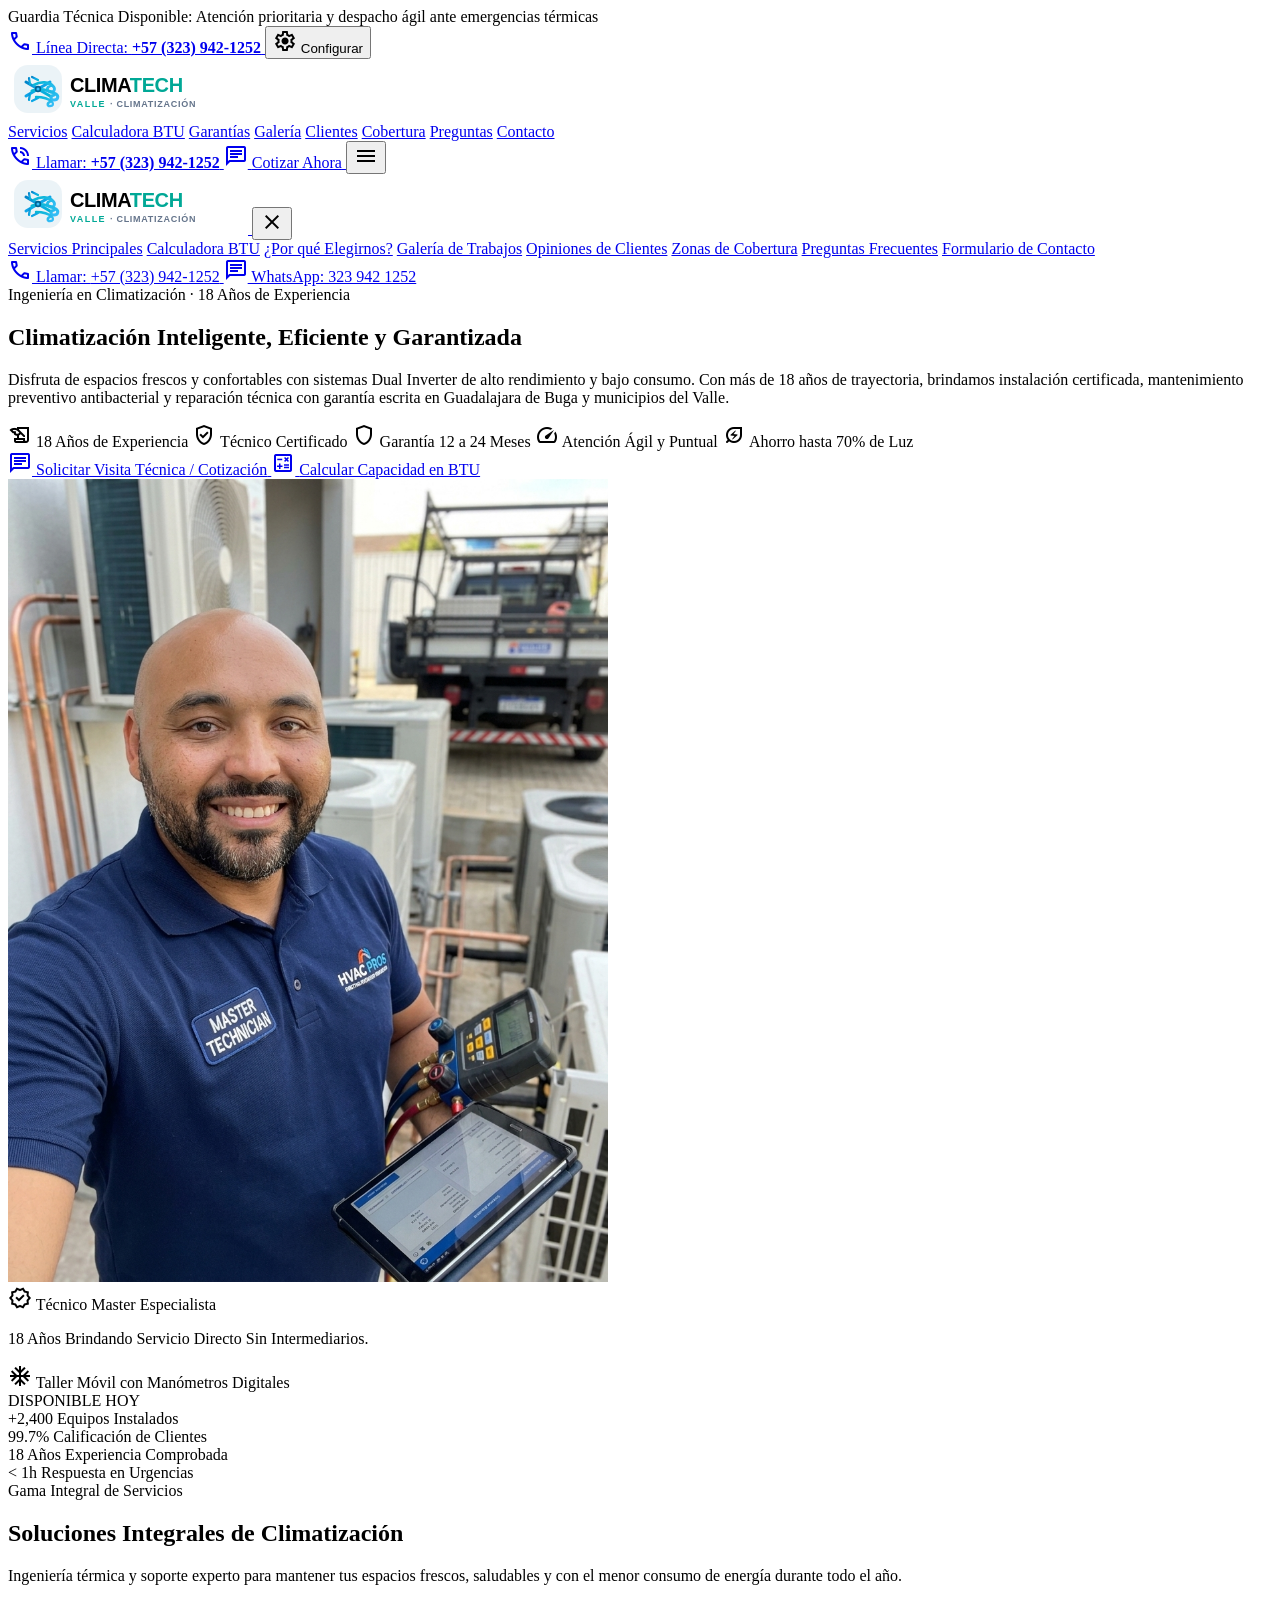
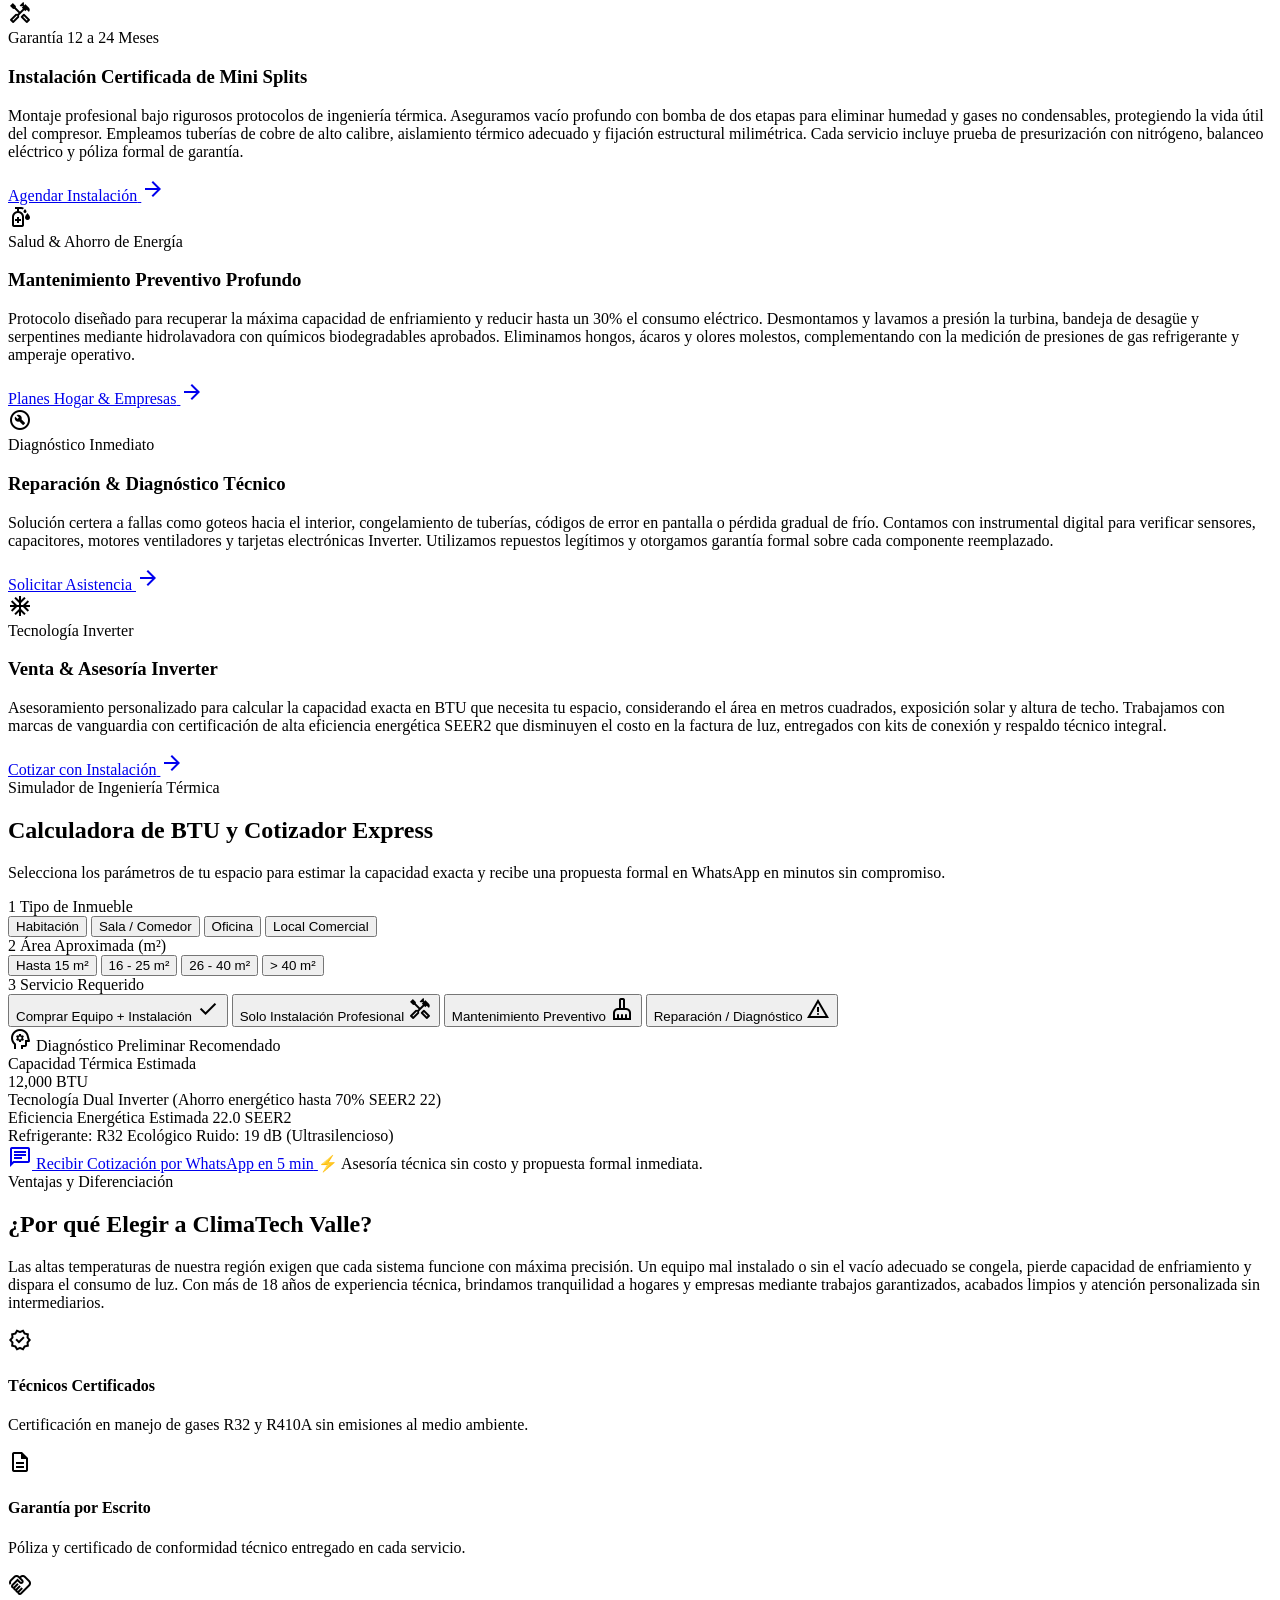
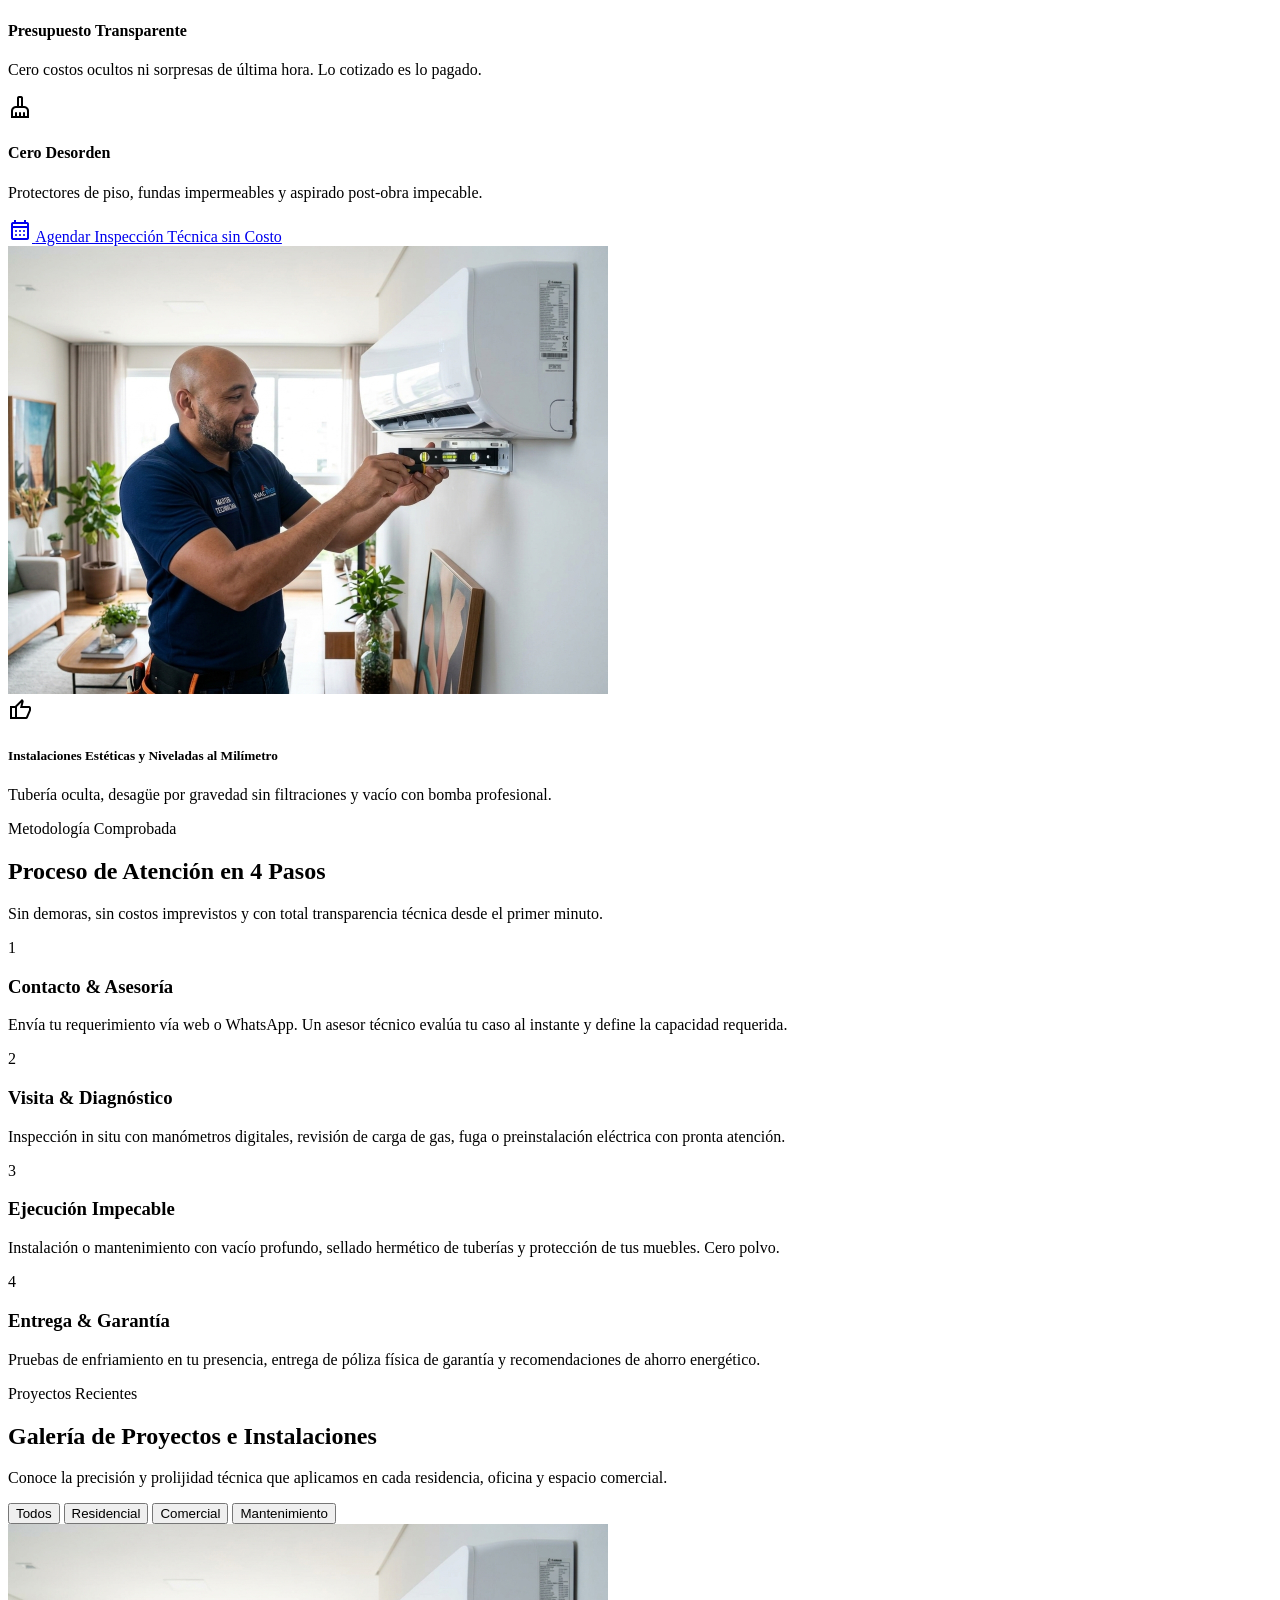
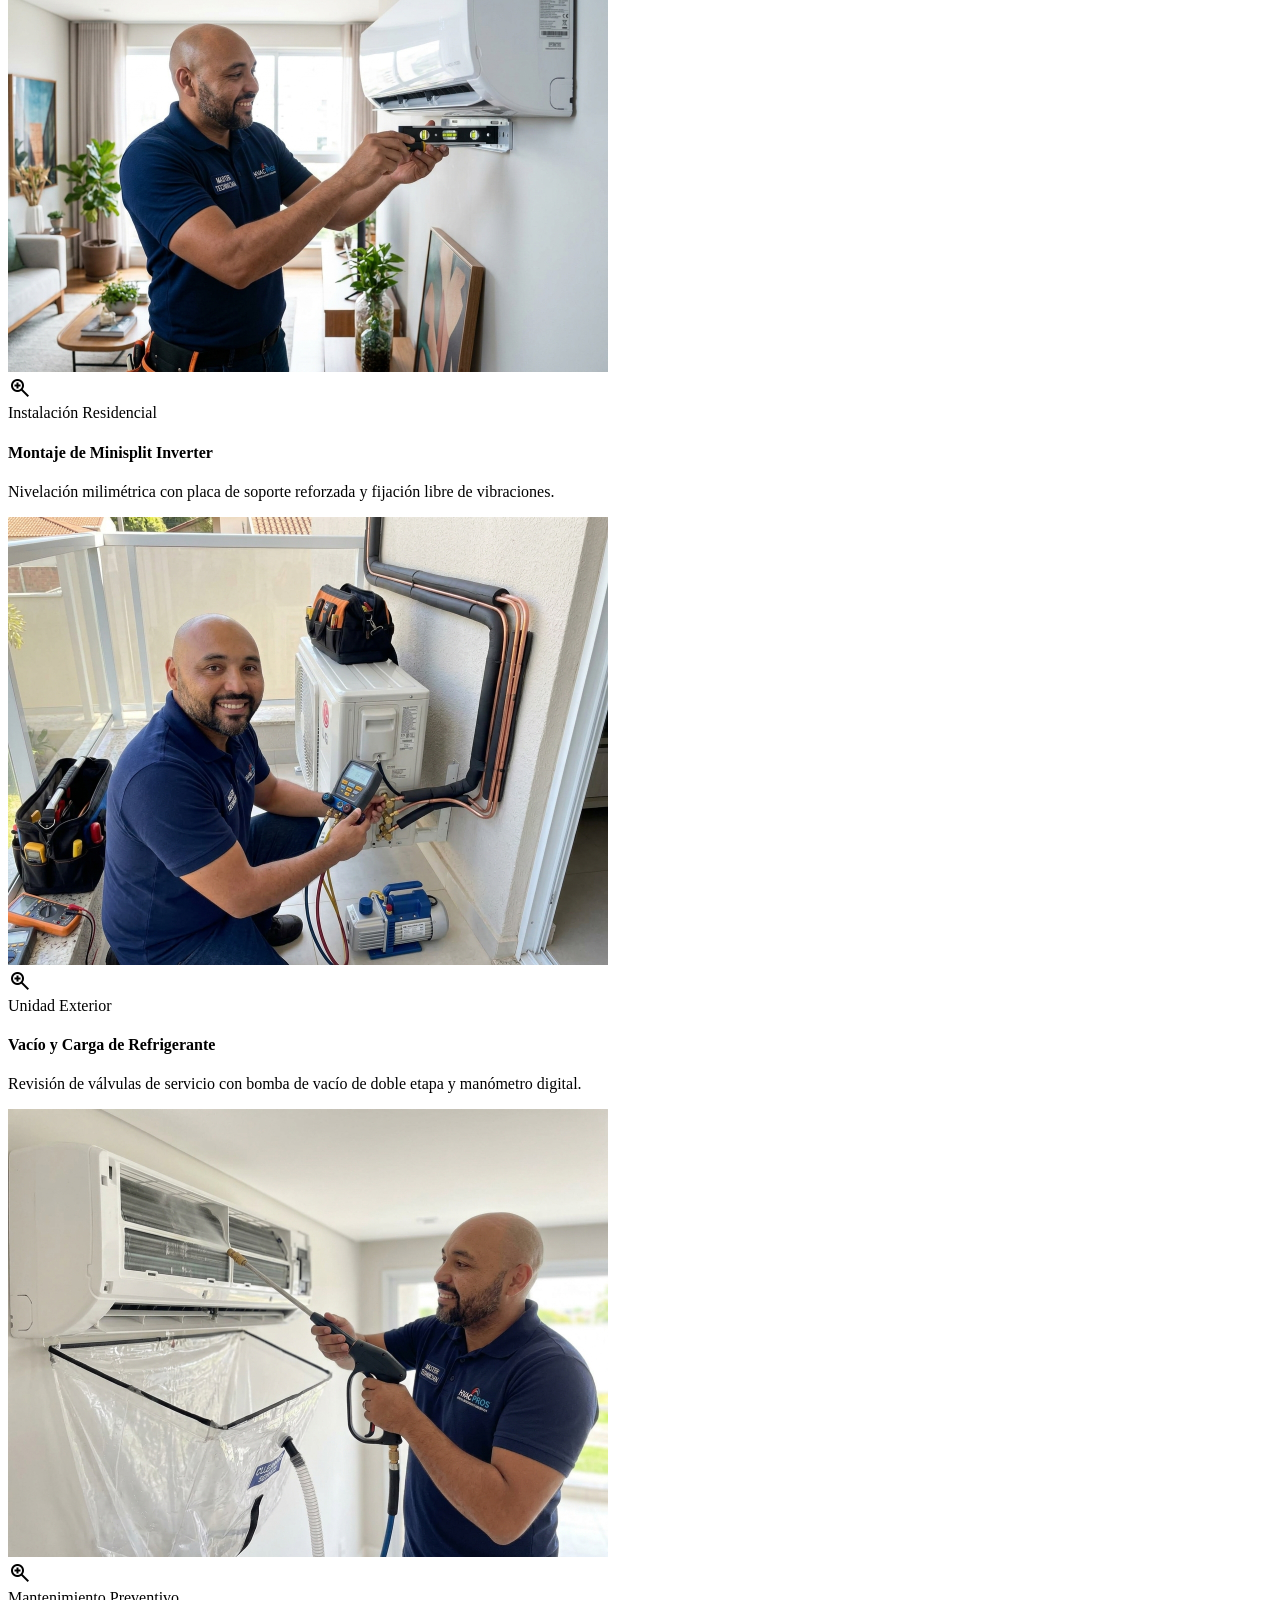
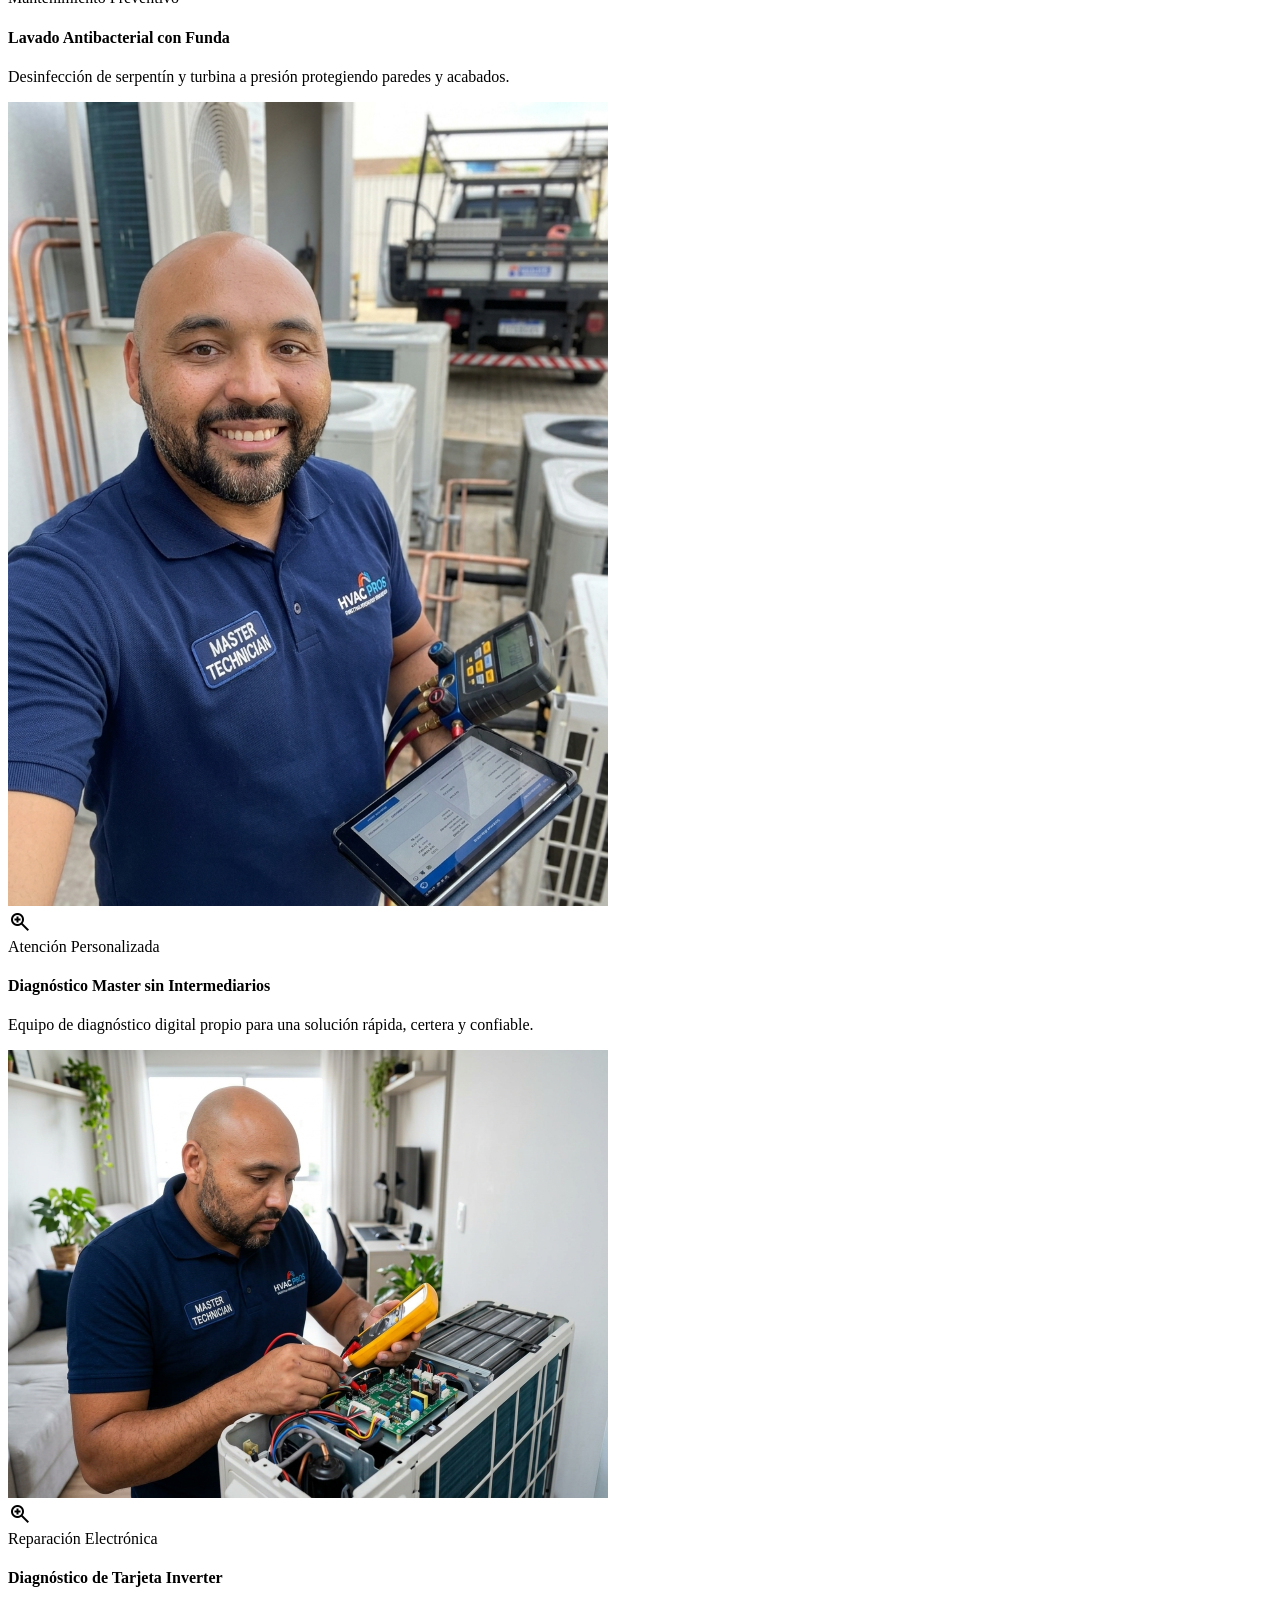
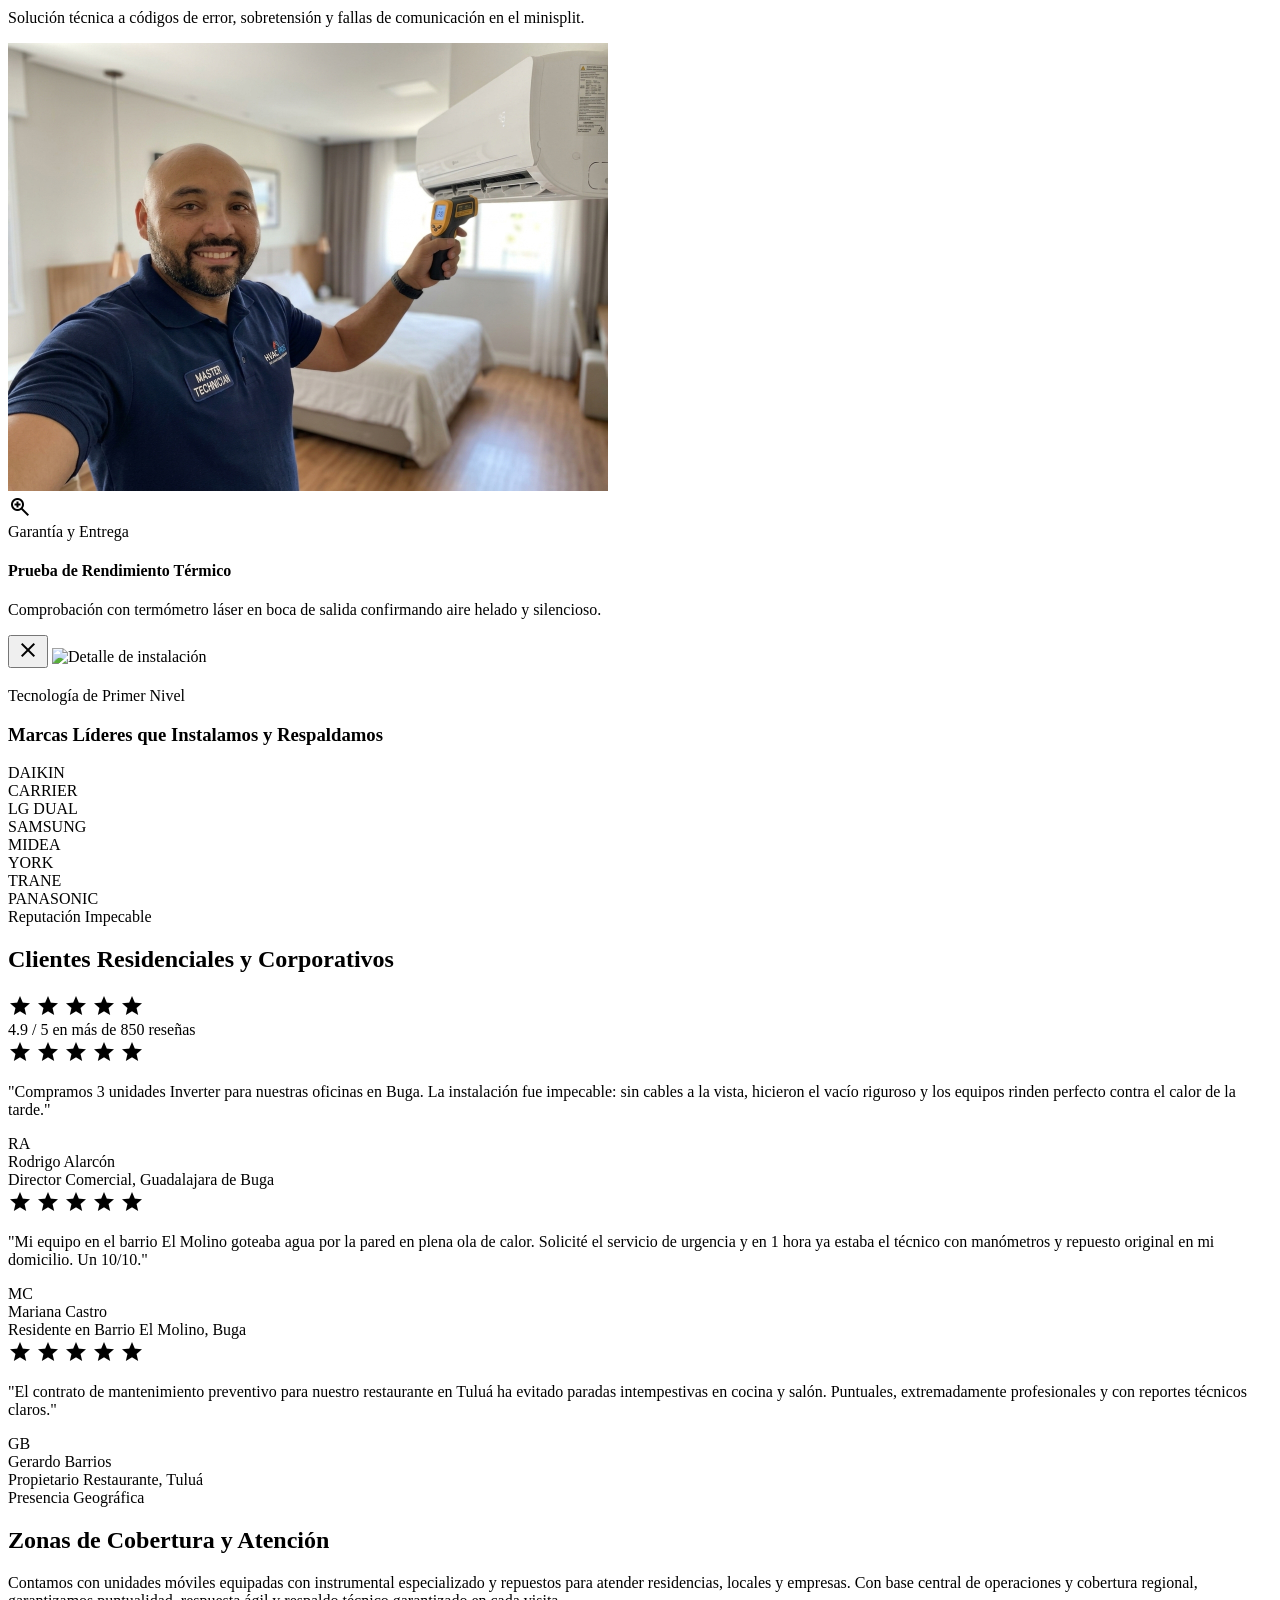
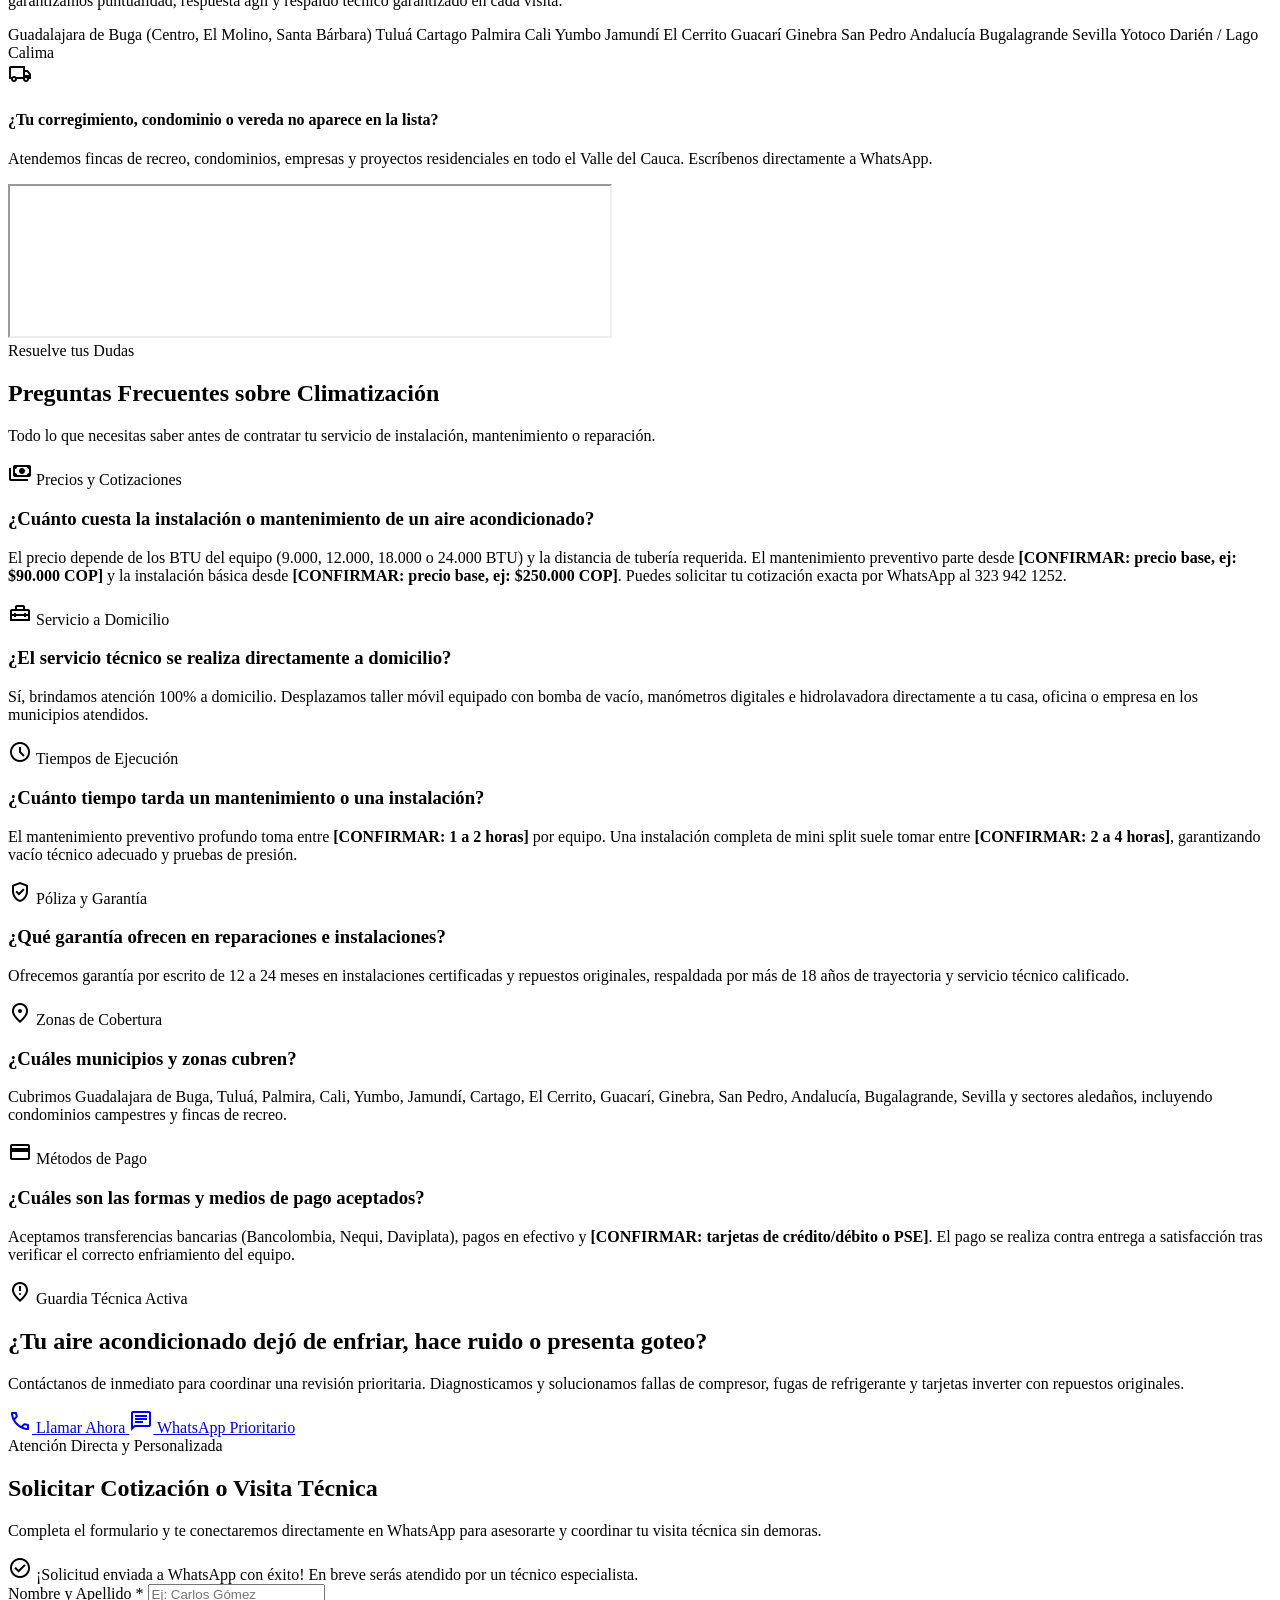
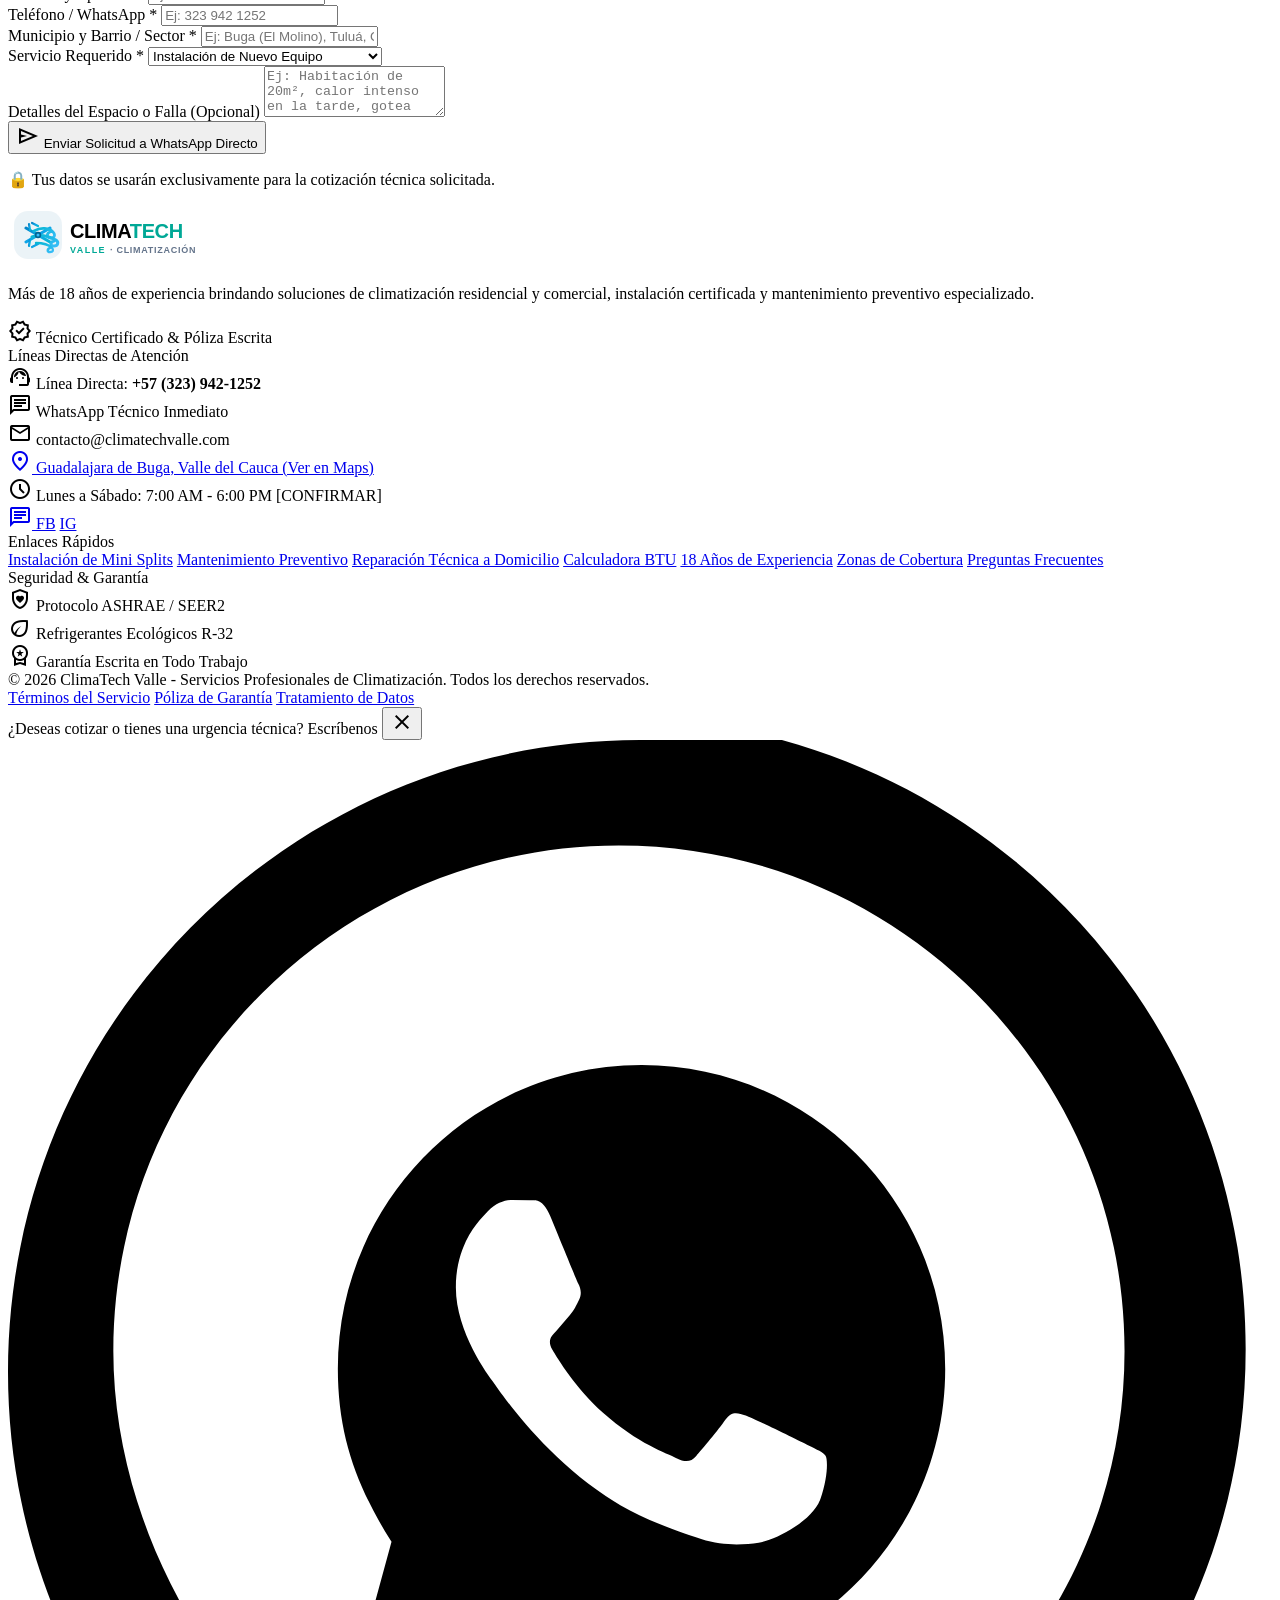
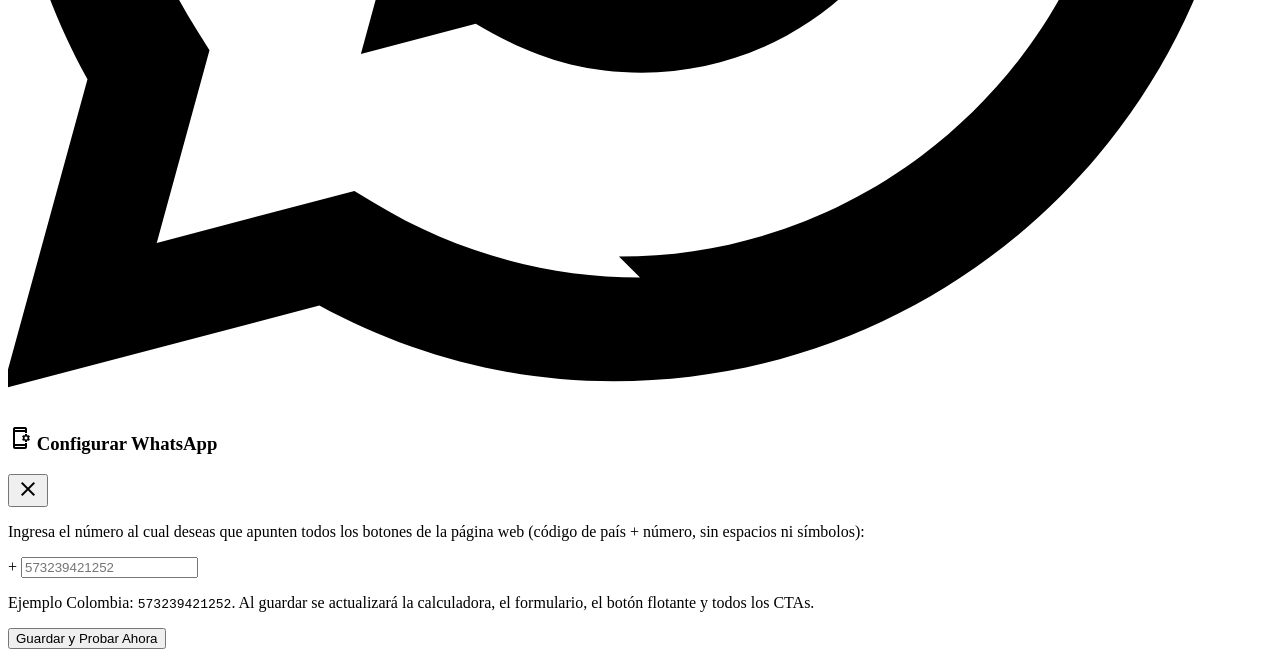
==== commit ee34172b: "refactor: redaccion natural y organica del contenido eliminando repeticiones forzadas de ubicacion" ====
--- a/index.html
+++ b/index.html
@@ -300,13 +300,13 @@
     <div class="max-w-7xl mx-auto flex flex-col sm:flex-row items-center justify-between gap-2 text-center sm:text-left">
       <div class="flex items-center gap-2">
         <span class="inline-block w-2 h-2 rounded-full bg-emerald-400 animate-pulse shrink-0"></span>
-        <span class="font-semibold text-primary-fixed">Guardia Técnica Buga, Tuluá y Valle del Cauca:</span>
-        <span class="text-outline-variant hidden md:inline">Despacho de urgencias ante olas de calor en menos de 1 hora</span>
+        <span class="font-semibold text-primary-fixed">Guardia Técnica Disponible:</span>
+        <span class="text-outline-variant hidden md:inline">Atención prioritaria y despacho ágil ante emergencias térmicas</span>
       </div>
       <div class="flex items-center gap-3 sm:gap-4 text-outline-variant flex-wrap justify-center sm:justify-end">
         <a href="tel:+573239421252" class="flex items-center gap-1 hover:text-white transition-colors">
           <span class="material-symbols-outlined text-[15px] text-tertiary-fixed">call</span>
-          <span>Atención Directa: <strong class="text-surface-container-lowest dynamic-phone-display">+57 (323) 942-1252</strong></span>
+          <span>Línea Directa: <strong class="text-surface-container-lowest dynamic-phone-display">+57 (323) 942-1252</strong></span>
         </a>
         <button id="open-config-btn" title="Configurar número para pruebas" class="text-[11px] underline hover:text-white flex items-center gap-0.5">
           <span class="material-symbols-outlined text-[13px]">settings</span> Configurar
@@ -328,7 +328,7 @@
         <a href="#servicios" class="px-3 py-2 font-label-lg text-label-lg text-on-surface-variant hover:text-primary hover:bg-surface-container-low rounded-lg transition-colors">Servicios</a>
         <a href="#cotizador" class="px-3 py-2 font-label-lg text-label-lg text-on-surface-variant hover:text-primary hover:bg-surface-container-low rounded-lg transition-colors">Calculadora BTU</a>
         <a href="#por-que-elegirnos" class="px-3 py-2 font-label-lg text-label-lg text-on-surface-variant hover:text-primary hover:bg-surface-container-low rounded-lg transition-colors">Garantías</a>
-        <a href="#galeria" class="px-3 py-2 font-label-lg text-label-lg text-on-surface-variant hover:text-primary hover:bg-surface-container-low rounded-lg transition-colors">Galería Mini Splits</a>
+        <a href="#galeria" class="px-3 py-2 font-label-lg text-label-lg text-on-surface-variant hover:text-primary hover:bg-surface-container-low rounded-lg transition-colors">Galería</a>
         <a href="#testimonios" class="px-3 py-2 font-label-lg text-label-lg text-on-surface-variant hover:text-primary hover:bg-surface-container-low rounded-lg transition-colors">Clientes</a>
         <a href="#cobertura" class="px-3 py-2 font-label-lg text-label-lg text-on-surface-variant hover:text-primary hover:bg-surface-container-low rounded-lg transition-colors">Cobertura</a>
         <a href="#faq" class="px-3 py-2 font-label-lg text-label-lg text-on-surface-variant hover:text-primary hover:bg-surface-container-low rounded-lg transition-colors">Preguntas</a>
@@ -342,7 +342,7 @@
           <span class="font-label-md text-label-md text-on-surface font-semibold">Llamar: <strong class="dynamic-phone-display">323 942 1252</strong></span>
         </a>
 
-        <a id="header-cta-btn" target="_blank" href="https://wa.me/573239421252?text=Hola%20ClimaTech%20Valle,%20deseo%20cotizar%20un%20servicio%20de%20aire%20acondicionado%20en%20Buga" class="flex items-center gap-1.5 px-3 sm:px-space-md py-2 sm:py-2.5 rounded-lg bg-tertiary-container text-on-tertiary-container hover:bg-tertiary transition-all shadow-md shadow-tertiary/20 hover:shadow-lg font-bold text-xs sm:text-sm">
+        <a id="header-cta-btn" target="_blank" href="https://wa.me/573239421252?text=Hola%20ClimaTech%20Valle,%20deseo%20cotizar%20un%20servicio%20de%20aire%20acondicionado" class="flex items-center gap-1.5 px-3 sm:px-space-md py-2 sm:py-2.5 rounded-lg bg-tertiary-container text-on-tertiary-container hover:bg-tertiary transition-all shadow-md shadow-tertiary/20 hover:shadow-lg font-bold text-xs sm:text-sm">
           <span class="material-symbols-outlined text-[18px]">chat</span>
           <span>Cotizar Ahora</span>
         </a>
@@ -372,7 +372,7 @@
             <a href="#por-que-elegirnos" class="mobile-nav-link text-base sm:text-lg font-semibold text-on-surface py-2 border-b border-outline-variant/10">¿Por qué Elegirnos?</a>
             <a href="#galeria" class="mobile-nav-link text-base sm:text-lg font-semibold text-on-surface py-2 border-b border-outline-variant/10">Galería de Trabajos</a>
             <a href="#testimonios" class="mobile-nav-link text-base sm:text-lg font-semibold text-on-surface py-2 border-b border-outline-variant/10">Opiniones de Clientes</a>
-            <a href="#cobertura" class="mobile-nav-link text-base sm:text-lg font-semibold text-on-surface py-2 border-b border-outline-variant/10">Zonas Valle del Cauca</a>
+            <a href="#cobertura" class="mobile-nav-link text-base sm:text-lg font-semibold text-on-surface py-2 border-b border-outline-variant/10">Zonas de Cobertura</a>
             <a href="#faq" class="mobile-nav-link text-base sm:text-lg font-semibold text-on-surface py-2 border-b border-outline-variant/10">Preguntas Frecuentes</a>
             <a href="#contacto" class="mobile-nav-link text-base sm:text-lg font-semibold text-on-surface py-2">Formulario de Contacto</a>
           </nav>
@@ -382,7 +382,7 @@
             <span class="material-symbols-outlined text-tertiary">call</span>
             Llamar: <span class="dynamic-phone-display">+57 323 942 1252</span>
           </a>
-          <a href="https://wa.me/573239421252?text=Hola%20ClimaTech%20Valle,%20deseo%20cotizar%20un%20servicio%20de%20aire%20acondicionado%20en%20Buga" target="_blank" class="w-full flex items-center justify-center gap-2 py-3 rounded-lg bg-emerald-600 text-white font-bold text-sm shadow-lg shadow-emerald-600/30">
+          <a href="https://wa.me/573239421252?text=Hola%20ClimaTech%20Valle,%20deseo%20cotizar%20un%20servicio%20de%20aire%20acondicionado" target="_blank" class="w-full flex items-center justify-center gap-2 py-3 rounded-lg bg-emerald-600 text-white font-bold text-sm shadow-lg shadow-emerald-600/30">
             <span class="material-symbols-outlined">chat</span>
             WhatsApp: 323 942 1252
           </a>
@@ -402,16 +402,16 @@
             <div class="inline-flex items-center gap-space-xs px-space-sm py-1 bg-surface-container-lowest rounded-full shadow-sm w-fit border border-primary/20">
               <span class="w-2.5 h-2.5 rounded-full bg-emerald-500 animate-ping"></span>
               <span class="font-label-sm text-label-sm text-primary uppercase font-bold tracking-wider">
-                Ingeniería en Climatización · Buga & Valle · 18 Años de Experiencia
+                Ingeniería en Climatización · 18 Años de Experiencia
               </span>
             </div>
 
             <h1 class="font-headline-xl text-3xl sm:text-4xl lg:text-5xl text-on-surface tracking-tight font-extrabold leading-tight">
-              Aire Acondicionado en Buga y Valle del Cauca: Instalación, Mantenimiento y Reparación
+              Climatización Inteligente, Eficiente y Garantizada
             </h1>
 
             <p class="font-body-lg text-body-lg text-secondary leading-relaxed">
-              Supera las altas temperaturas con el servicio experto de <strong>aire acondicionado en Guadalajara de Buga</strong> y todo el <strong>Valle del Cauca</strong>. Con 18 años de experiencia, brindamos <strong>instalación de aire acondicionado a domicilio</strong>, <strong>mantenimiento preventivo antibacterial</strong> y <strong>reparación técnica especializada</strong> en Mini Splits e Inverter con máxima eficiencia y garantía escrita.
+              Disfruta de espacios frescos y confortables con sistemas Dual Inverter de alto rendimiento y bajo consumo. Con más de 18 años de trayectoria, brindamos instalación certificada, mantenimiento preventivo antibacterial y reparación técnica con garantía escrita en Guadalajara de Buga y municipios del Valle.
             </p>
 
             <!-- Key Benefit Pills -->
@@ -420,13 +420,13 @@
                 <span class="material-symbols-outlined text-[18px] text-tertiary">history_edu</span> 18 Años de Experiencia
               </span>
               <span class="inline-flex items-center gap-1.5 px-3 py-1.5 rounded-lg bg-surface-container-lowest text-primary shadow-sm font-label-md text-label-md border border-outline-variant/30">
-                <span class="material-symbols-outlined text-[18px] text-tertiary">verified_user</span> Técnico Certificado en el Valle
+                <span class="material-symbols-outlined text-[18px] text-tertiary">verified_user</span> Técnico Certificado
               </span>
               <span class="inline-flex items-center gap-1.5 px-3 py-1.5 rounded-lg bg-surface-container-lowest text-primary shadow-sm font-label-md text-label-md border border-outline-variant/30">
                 <span class="material-symbols-outlined text-[18px] text-tertiary">shield</span> Garantía 12 a 24 Meses
               </span>
               <span class="inline-flex items-center gap-1.5 px-3 py-1.5 rounded-lg bg-surface-container-lowest text-primary shadow-sm font-label-md text-label-md border border-outline-variant/30">
-                <span class="material-symbols-outlined text-[18px] text-tertiary">speed</span> Respuesta Rápida en Buga
+                <span class="material-symbols-outlined text-[18px] text-tertiary">speed</span> Atención Ágil y Puntual
               </span>
               <span class="inline-flex items-center gap-1.5 px-3 py-1.5 rounded-lg bg-surface-container-lowest text-primary shadow-sm font-label-md text-label-md border border-outline-variant/30">
                 <span class="material-symbols-outlined text-[18px] text-emerald-600">energy_savings_leaf</span> Ahorro hasta 70% de Luz
@@ -435,13 +435,13 @@
 
             <!-- CTAs -->
             <div class="flex flex-col sm:flex-row items-stretch sm:items-center gap-space-md pt-3">
-              <a id="hero-wa-btn" target="_blank" href="https://wa.me/573239421252?text=Hola%20ClimaTech%20Valle,%20deseo%20cotizar%20un%20servicio%20de%20aire%20acondicionado%20en%20Buga" class="flex items-center justify-center gap-space-xs px-space-lg py-3.5 rounded-lg bg-tertiary-container text-on-tertiary-container hover:bg-tertiary transition-all shadow-md shadow-tertiary/20 hover:scale-[1.02] text-sm sm:text-base">
+              <a id="hero-wa-btn" target="_blank" href="https://wa.me/573239421252?text=Hola%20ClimaTech%20Valle,%20deseo%20cotizar%20un%20servicio%20de%20aire%20acondicionado" class="flex items-center justify-center gap-space-xs px-space-lg py-3.5 rounded-lg bg-tertiary-container text-on-tertiary-container hover:bg-tertiary transition-all shadow-md shadow-tertiary/20 hover:scale-[1.02] text-sm sm:text-base">
                 <span class="material-symbols-outlined text-[22px]">chat</span>
-                <span class="font-label-lg font-bold">Solicitar Visita Técnica en Buga</span>
+                <span class="font-label-lg font-bold">Solicitar Visita Técnica / Cotización</span>
               </a>
               <a href="#cotizador" class="flex items-center justify-center gap-space-xs px-space-lg py-3.5 rounded-lg bg-surface-container-lowest text-primary hover:bg-surface-variant transition-all shadow-sm border border-primary/20 font-bold text-sm sm:text-base">
                 <span class="material-symbols-outlined text-[22px]">calculate</span>
-                <span class="font-label-lg">Calcular BTU Requeridos</span>
+                <span class="font-label-lg">Calcular Capacidad en BTU</span>
               </a>
             </div>
           </div>
@@ -450,14 +450,14 @@
           <div class="lg:col-span-5 relative mt-8 lg:mt-0">
             <div class="relative rounded-2xl overflow-hidden shadow-2xl bg-surface-container-lowest p-space-md border border-primary/10">
               <div class="relative w-full h-[360px] sm:h-[440px] rounded-xl overflow-hidden group">
-                <img class="w-full h-full object-cover object-top group-hover:scale-105 transition-transform duration-700" alt="Técnico certificado de aire acondicionado en Guadalajara de Buga realizando inspección de mini split" src="assets/tecnico-master.jpg" width="600" height="440" fetchpriority="high"/>
+                <img class="w-full h-full object-cover object-top group-hover:scale-105 transition-transform duration-700" alt="Técnico especialista en instalación y mantenimiento de aire acondicionado" src="assets/tecnico-master.jpg" width="600" height="440" fetchpriority="high"/>
                 <div class="absolute inset-0 bg-gradient-to-t from-on-surface/90 via-on-surface/25 to-transparent flex items-end p-space-md">
                   <div class="text-surface-container-lowest">
                     <div class="flex items-center gap-space-xs mb-1">
                       <span class="material-symbols-outlined text-primary-fixed-dim text-[22px]">verified</span>
-                      <span class="font-label-md text-label-md text-primary-fixed-dim uppercase tracking-wider font-bold">Técnico Master Especialista · Valle del Cauca</span>
+                      <span class="font-label-md text-label-md text-primary-fixed-dim uppercase tracking-wider font-bold">Técnico Master Especialista</span>
                     </div>
-                    <p class="font-headline-sm text-headline-sm font-bold text-white">18 Años Brindando Servicio Técnico Personalizado Sin Intermediarios.</p>
+                    <p class="font-headline-sm text-headline-sm font-bold text-white">18 Años Brindando Servicio Directo Sin Intermediarios.</p>
                   </div>
                 </div>
               </div>
@@ -481,7 +481,7 @@
         <div class="mt-space-xl grid grid-cols-2 lg:grid-cols-4 gap-4 sm:gap-gutter bg-surface-container-lowest rounded-2xl p-space-md sm:p-space-lg shadow-md border border-outline-variant/30">
           <div class="flex flex-col items-center sm:items-start p-2 border-r border-outline-variant/20">
             <span class="font-headline-xl text-3xl sm:text-4xl text-primary font-extrabold">+2,400</span>
-            <span class="font-body-sm text-body-sm text-secondary font-medium mt-1 text-center sm:text-left">Equipos Instalados en el Valle</span>
+            <span class="font-body-sm text-body-sm text-secondary font-medium mt-1 text-center sm:text-left">Equipos Instalados</span>
           </div>
           <div class="flex flex-col items-center sm:items-start p-2 border-r-0 lg:border-r border-outline-variant/20">
             <span class="font-headline-xl text-3xl sm:text-4xl text-primary font-extrabold">99.7%</span>
@@ -489,11 +489,11 @@
           </div>
           <div class="flex flex-col items-center sm:items-start p-2 border-r border-outline-variant/20">
             <span class="font-headline-xl text-3xl sm:text-4xl text-primary font-extrabold">18 Años</span>
-            <span class="font-body-sm text-body-sm text-secondary font-medium mt-1 text-center sm:text-left">Experiencia en Climatización</span>
+            <span class="font-body-sm text-body-sm text-secondary font-medium mt-1 text-center sm:text-left">Experiencia Comprobada</span>
           </div>
           <div class="flex flex-col items-center sm:items-start p-2">
             <span class="font-headline-xl text-3xl sm:text-4xl text-tertiary font-extrabold">&lt; 1h</span>
-            <span class="font-body-sm text-body-sm text-secondary font-medium mt-1 text-center sm:text-left">Respuesta Rápida Buga</span>
+            <span class="font-body-sm text-body-sm text-secondary font-medium mt-1 text-center sm:text-left">Respuesta en Urgencias</span>
           </div>
         </div>
 
@@ -506,10 +506,10 @@
         <div class="flex flex-col md:flex-row md:items-end justify-between mb-space-xl gap-space-md">
           <div>
             <span class="font-label-md text-label-md text-tertiary uppercase tracking-widest font-bold">Gama Integral de Servicios</span>
-            <h2 class="font-headline-xl text-3xl sm:text-4xl text-on-surface mt-1 font-extrabold">Servicios de Aire Acondicionado en Guadalajara de Buga y el Valle</h2>
+            <h2 class="font-headline-xl text-3xl sm:text-4xl text-on-surface mt-1 font-extrabold">Soluciones Integrales de Climatización</h2>
           </div>
           <p class="font-body-md text-body-md text-secondary max-w-md">
-            Ingeniería térmica y soporte total para mantener tus espacios con temperatura ideal y consumo de electricidad óptimo durante todo el año en el Valle del Cauca.
+            Ingeniería térmica y soporte experto para mantener tus espacios frescos, saludables y con el menor consumo de energía durante todo el año.
           </p>
         </div>
 
@@ -522,11 +522,11 @@
                 <span class="material-symbols-outlined text-[32px]">handyman</span>
               </div>
               <span class="inline-block px-2.5 py-1 rounded bg-surface-container-low text-primary font-label-sm text-label-sm w-fit font-bold">
-                Garantía Escrita 12 a 24 Meses
+                Garantía 12 a 24 Meses
               </span>
-              <h3 class="font-headline-md text-headline-md text-on-surface font-bold">Instalación de Aire Acondicionado en Buga</h3>
+              <h3 class="font-headline-md text-headline-md text-on-surface font-bold">Instalación Certificada de Mini Splits</h3>
               <p class="font-body-sm text-body-sm text-secondary leading-relaxed">
-                Realizamos la <strong>instalación de aire acondicionado en Buga</strong> y municipios del Valle del Cauca bajo estrictas normas de ingeniería térmica. Como técnico certificado con 18 años de trayectoria, aseguro vacío profundo con bomba de dos etapas para eliminar humedad no condensable, tuberías de cobre de primera calidad y fijación estructural antisísmica. Atendemos casas, apartamentos y locales en Guadalajara de Buga, Tuluá, Palmira y Guacarí. Cada instalación de mini split e inverter incluye prueba de presurización con nitrógeno, balanceo de carga eléctrica y póliza escrita de garantía para proteger tu inversión.
+                Montaje profesional bajo rigurosos protocolos de ingeniería térmica. Aseguramos vacío profundo con bomba de dos etapas para eliminar humedad y gases no condensables, protegiendo la vida útil del compresor. Empleamos tuberías de cobre de alto calibre, aislamiento térmico adecuado y fijación estructural milimétrica. Cada servicio incluye prueba de presurización con nitrógeno, balanceo eléctrico y póliza formal de garantía.
               </p>
             </div>
             <a class="mt-space-md flex items-center justify-between text-primary font-label-md text-label-md hover:text-primary-container font-bold transition-colors pt-space-sm border-t border-outline-variant/20" href="#cotizador">
@@ -542,11 +542,11 @@
                 <span class="material-symbols-outlined text-[32px]">sanitizer</span>
               </div>
               <span class="inline-block px-2.5 py-1 rounded bg-surface-container-low text-primary font-label-sm text-label-sm w-fit font-bold">
-                Evita Fallas & Ahorra Luz
+                Salud & Ahorro de Energía
               </span>
-              <h3 class="font-headline-md text-headline-md text-on-surface font-bold">Mantenimiento de Aire Acondicionado en Buga</h3>
+              <h3 class="font-headline-md text-headline-md text-on-surface font-bold">Mantenimiento Preventivo Profundo</h3>
               <p class="font-body-sm text-body-sm text-secondary leading-relaxed">
-                El <strong>mantenimiento de aire acondicionado en Buga</strong> es fundamental para reducir hasta un 30% el consumo eléctrico y prevenir problemas respiratorios ocasionados por hongos y bacterias. Nuestro protocolo de mantenimiento preventivo a domicilio incluye desinfección profunda con hidrolavadora hidrostática de turbinas, bandeja de desagüe y serpentines con químicos biodegradables aprobados. Además, medimos presiones de gas refrigerante ecológico (R-410A / R-32), amperaje del compresor y temperatura de salida. Si buscas un servicio de mantenimiento cerca de mí en Buga, Tuluá, El Cerrito o Ginebra, agenda tu visita hoy mismo.
+                Protocolo diseñado para recuperar la máxima capacidad de enfriamiento y reducir hasta un 30% el consumo eléctrico. Desmontamos y lavamos a presión la turbina, bandeja de desagüe y serpentines mediante hidrolavadora con químicos biodegradables aprobados. Eliminamos hongos, ácaros y olores molestos, complementando con la medición de presiones de gas refrigerante y amperaje operativo.
               </p>
             </div>
             <a class="mt-space-md flex items-center justify-between text-primary font-label-md text-label-md hover:text-primary-container font-bold transition-colors pt-space-sm border-t border-outline-variant/20" href="#cotizador">
@@ -562,15 +562,15 @@
                 <span class="material-symbols-outlined text-[32px]">build_circle</span>
               </div>
               <span class="inline-block px-2.5 py-1 rounded bg-error-container text-on-error-container font-label-sm text-label-sm w-fit font-bold">
-                Respuesta Inmediata Valle
+                Diagnóstico Inmediato
               </span>
-              <h3 class="font-headline-md text-headline-md text-on-surface font-bold">Reparación de Aire Acondicionado a Domicilio en Buga</h3>
+              <h3 class="font-headline-md text-headline-md text-on-surface font-bold">Reparación & Diagnóstico Técnico</h3>
               <p class="font-body-sm text-body-sm text-secondary leading-relaxed">
-                Ofrecemos <strong>reparación de aire acondicionado a domicilio en Buga</strong> con respuesta técnica rápida ante emergencias por olas de calor. Diagnosticamos con precisión fallas como goteo de agua interior, congelamiento de tuberías, códigos de error en display, ruidos anormales o equipos que no enfrían. Contamos con instrumental digital de avanzada y repuestos para marcas líderes como LG, Samsung, Midea, Carrier y Daikin. Como <strong>técnico de aire acondicionado en Buga</strong> y el Valle del Cauca, reemplazamos capacitores, motores ventiladores, sensores y reparamos tarjetas electrónicas inverter con garantía real sobre repuestos y mano de obra.
+                Solución certera a fallas como goteos hacia el interior, congelamiento de tuberías, códigos de error en pantalla o pérdida gradual de frío. Contamos con instrumental digital para verificar sensores, capacitores, motores ventiladores y tarjetas electrónicas Inverter. Utilizamos repuestos legítimos y otorgamos garantía formal sobre cada componente reemplazado.
               </p>
             </div>
             <a class="mt-space-md flex items-center justify-between text-tertiary font-label-md text-label-md hover:text-tertiary-container font-bold transition-colors pt-space-sm border-t border-outline-variant/20" href="#contacto-urgencias">
-              <span>Solicitar Urgencia</span>
+              <span>Solicitar Asistencia</span>
               <span class="material-symbols-outlined text-[18px]">arrow_forward</span>
             </a>
           </div>
@@ -582,11 +582,11 @@
                 <span class="material-symbols-outlined text-[32px]">ac_unit</span>
               </div>
               <span class="inline-block px-2.5 py-1 rounded bg-surface-container-low text-primary font-label-sm text-label-sm w-fit font-bold">
-                Equipos Inverter & Ahorro
+                Tecnología Inverter
               </span>
-              <h3 class="font-headline-md text-headline-md text-on-surface font-bold">Venta y Asesoría en Aire Acondicionado Inverter</h3>
+              <h3 class="font-headline-md text-headline-md text-on-surface font-bold">Venta & Asesoría Inverter</h3>
               <p class="font-body-sm text-body-sm text-secondary leading-relaxed">
-                Brindamos asesoría personalizada y <strong>venta de aires acondicionados en el Valle del Cauca</strong>, calculando con exactitud la capacidad en BTU que requiere tu espacio según los metros cuadrados, radiación solar y altura de techo. Trabajamos con tecnología Dual Inverter de alta eficiencia energética SEER2 que disminuye el costo de tu factura de luz. Despachamos equipos a Guadalajara de Buga, Palmira, Cali, Jamundí, Yumbo y municipios aledaños, entregándolos listos para montaje con kits de instalación certificados y asesoramiento técnico transparente para garantizar el máximo confort térmico en tu hogar o negocio.
+                Asesoramiento personalizado para calcular la capacidad exacta en BTU que necesita tu espacio, considerando el área en metros cuadrados, exposición solar y altura de techo. Trabajamos con marcas de vanguardia con certificación de alta eficiencia energética SEER2 que disminuyen el costo en la factura de luz, entregados con kits de conexión y respaldo técnico integral.
               </p>
             </div>
             <a class="mt-space-md flex items-center justify-between text-primary font-label-md text-label-md hover:text-primary-container font-bold transition-colors pt-space-sm border-t border-outline-variant/20" href="#cotizador">
@@ -606,7 +606,7 @@
           
           <div class="max-w-2xl mb-space-lg">
             <span class="font-label-md text-label-md text-tertiary uppercase tracking-widest font-bold">Simulador de Ingeniería Térmica</span>
-            <h2 class="font-headline-xl text-3xl sm:text-4xl text-on-surface mt-1 font-extrabold">Calculadora de BTU y Cotizador de Aire Acondicionado en Buga</h2>
+            <h2 class="font-headline-xl text-3xl sm:text-4xl text-on-surface mt-1 font-extrabold">Calculadora de BTU y Cotizador Express</h2>
             <p class="font-body-md text-body-md text-secondary mt-space-xs">
               Selecciona los parámetros de tu espacio para estimar la capacidad exacta y recibe una propuesta formal en WhatsApp en minutos sin compromiso.
             </p>
@@ -743,9 +743,9 @@
           <div class="lg:col-span-6 flex flex-col gap-space-md">
             <div>
               <span class="font-label-md text-label-md text-tertiary uppercase tracking-widest font-bold">Ventajas y Diferenciación</span>
-              <h2 class="font-headline-xl text-3xl sm:text-4xl text-on-surface mt-1 font-extrabold">¿Por qué Elegir a Nuestro Técnico de Aire Acondicionado en Buga?</h2>
+              <h2 class="font-headline-xl text-3xl sm:text-4xl text-on-surface mt-1 font-extrabold">¿Por qué Elegir a ClimaTech Valle?</h2>
               <p class="font-body-md text-body-md text-secondary mt-2">
-                Con más de 18 años de experiencia técnica comprobada en Guadalajara de Buga y el Valle del Cauca, sabemos que las altas temperaturas de más de 32°C exigen que un aire acondicionado opere al 100% de eficiencia térmica. Una instalación improvisada o sin vacío triplica el consumo de luz y se congela. Nosotros garantizamos frío continuo, máxima durabilidad y ahorro real en tu factura.
+                Las altas temperaturas de nuestra región exigen que cada sistema funcione con máxima precisión. Un equipo mal instalado o sin el vacío adecuado se congela, pierde capacidad de enfriamiento y dispara el consumo de luz. Con más de 18 años de experiencia técnica, brindamos tranquilidad a hogares y empresas mediante trabajos garantizados, acabados limpios y atención personalizada sin intermediarios.
               </p>
             </div>
 
@@ -801,7 +801,7 @@
 
           <div class="lg:col-span-6 relative">
             <div class="relative rounded-2xl overflow-hidden shadow-xl">
-              <img class="w-full h-[460px] object-cover" alt="Instalación profesional de aire acondicionado mini split en Guadalajara de Buga con nivelación técnica" src="assets/minisplit-instalacion.jpg" width="600" height="460" loading="lazy"/>
+              <img class="w-full h-[460px] object-cover" alt="Instalación profesional de aire acondicionado mini split con nivelación técnica" src="assets/minisplit-instalacion.jpg" width="600" height="460" loading="lazy"/>
               <div class="absolute bottom-6 left-6 right-6 bg-surface-container-lowest/90 backdrop-blur-md p-4 rounded-xl shadow-lg border border-outline-variant/30">
                 <div class="flex items-center gap-3">
                   <div class="w-12 h-12 rounded-full bg-emerald-500 text-white flex items-center justify-center font-bold text-xl">
@@ -881,9 +881,9 @@
         <div class="flex flex-col md:flex-row md:items-end justify-between mb-space-lg gap-space-md">
           <div>
             <span class="font-label-md text-label-md text-primary uppercase tracking-widest font-bold">Proyectos Recientes</span>
-            <h2 class="font-headline-xl text-3xl sm:text-4xl text-on-surface mt-1 font-extrabold">Trabajos de Instalación y Mantenimiento de Mini Splits en el Valle</h2>
+            <h2 class="font-headline-xl text-3xl sm:text-4xl text-on-surface mt-1 font-extrabold">Galería de Proyectos e Instalaciones</h2>
             <p class="font-body-md text-body-md text-secondary mt-1 max-w-lg">
-              Conoce la precisión y prolijidad técnica que aplicamos en cada residencia, oficina y complejo industrial en Buga y municipios cercanos.
+              Conoce la precisión y prolijidad técnica que aplicamos en cada residencia, oficina y espacio comercial.
             </p>
           </div>
 
@@ -902,28 +902,28 @@
           <!-- Item 1: Instalación Minisplit Inverter -->
           <div class="gallery-item gallery-card bg-surface-container-lowest rounded-2xl overflow-hidden shadow-sm hover:shadow-xl transition-all cursor-pointer border border-outline-variant/30 group" data-category="residencial" data-title="Instalación y Nivelación de Minisplit Inverter" data-desc="Montaje profesional con nivel milimétrico, fijación de soporte y embutido estético de tubería.">
             <div class="relative h-64 overflow-hidden">
-              <img class="w-full h-full object-cover group-hover:scale-105 transition-transform duration-500" alt="Técnico instalando aire acondicionado mini split inverter en Guadalajara de Buga" src="assets/minisplit-instalacion.jpg" width="600" height="450" loading="lazy"/>
+              <img class="w-full h-full object-cover group-hover:scale-105 transition-transform duration-500" alt="Técnico instalando y nivelando aire acondicionado mini split inverter" src="assets/minisplit-instalacion.jpg" width="600" height="450" loading="lazy"/>
               <div class="absolute inset-0 bg-on-surface/40 opacity-0 group-hover:opacity-100 transition-opacity flex items-center justify-center">
                 <span class="material-symbols-outlined text-white text-[36px] bg-primary/80 p-3 rounded-full">zoom_in</span>
               </div>
             </div>
             <div class="p-4">
-              <span class="text-xs font-bold text-primary uppercase">Instalación Residencial · Buga</span>
+              <span class="text-xs font-bold text-primary uppercase">Instalación Residencial</span>
               <h4 class="font-bold text-on-surface text-base mt-1">Montaje de Minisplit Inverter</h4>
-              <p class="text-xs text-secondary mt-1">Nivelación perfecta con placa de soporte reforzada y fijación libre de ruidos.</p>
+              <p class="text-xs text-secondary mt-1">Nivelación milimétrica con placa de soporte reforzada y fijación libre de vibraciones.</p>
             </div>
           </div>
 
           <!-- Item 2: Servicio a Condensadora Minisplit -->
           <div class="gallery-item gallery-card bg-surface-container-lowest rounded-2xl overflow-hidden shadow-sm hover:shadow-xl transition-all cursor-pointer border border-outline-variant/30 group" data-category="mantenimiento" data-title="Servicio de Vacío y Manómetros en Condensadora Minisplit" data-desc="Conexión de bomba de vacío y manómetros digitales para garantizar presiones óptimas y ahorro de luz.">
             <div class="relative h-64 overflow-hidden">
-              <img class="w-full h-full object-cover group-hover:scale-105 transition-transform duration-500" alt="Técnico con bomba de vacío y manómetros en condensadora de aire acondicionado en el Valle del Cauca" src="assets/minisplit-condensadora.jpg" width="600" height="450" loading="lazy"/>
+              <img class="w-full h-full object-cover group-hover:scale-105 transition-transform duration-500" alt="Técnico realizando vacío y calibración de presiones en unidad exterior" src="assets/minisplit-condensadora.jpg" width="600" height="450" loading="lazy"/>
               <div class="absolute inset-0 bg-on-surface/40 opacity-0 group-hover:opacity-100 transition-opacity flex items-center justify-center">
                 <span class="material-symbols-outlined text-white text-[36px] bg-primary/80 p-3 rounded-full">zoom_in</span>
               </div>
             </div>
             <div class="p-4">
-              <span class="text-xs font-bold text-tertiary uppercase">Condensadora Exterior · Valle</span>
+              <span class="text-xs font-bold text-tertiary uppercase">Unidad Exterior</span>
               <h4 class="font-bold text-on-surface text-base mt-1">Vacío y Carga de Refrigerante</h4>
               <p class="text-xs text-secondary mt-1">Revisión de válvulas de servicio con bomba de vacío de doble etapa y manómetro digital.</p>
             </div>
@@ -932,7 +932,7 @@
           <!-- Item 3: Mantenimiento Preventivo Minisplit -->
           <div class="gallery-item gallery-card bg-surface-container-lowest rounded-2xl overflow-hidden shadow-sm hover:shadow-xl transition-all cursor-pointer border border-outline-variant/30 group" data-category="mantenimiento" data-title="Limpieza Profunda con Carpa Hidrolavadora" data-desc="Lavado a presión de serpentín y turbina con funda impermeable protectora. Cero salpicaduras.">
             <div class="relative h-64 overflow-hidden">
-              <img class="w-full h-full object-cover group-hover:scale-105 transition-transform duration-500" alt="Mantenimiento preventivo de aire acondicionado con hidrolavadora antibacterial en Buga" src="assets/minisplit-mantenimiento.jpg" width="600" height="450" loading="lazy"/>
+              <img class="w-full h-full object-cover group-hover:scale-105 transition-transform duration-500" alt="Mantenimiento preventivo de aire acondicionado con hidrolavadora y funda impermeable" src="assets/minisplit-mantenimiento.jpg" width="600" height="450" loading="lazy"/>
               <div class="absolute inset-0 bg-on-surface/40 opacity-0 group-hover:opacity-100 transition-opacity flex items-center justify-center">
                 <span class="material-symbols-outlined text-white text-[36px] bg-primary/80 p-3 rounded-full">zoom_in</span>
               </div>
@@ -947,22 +947,22 @@
           <!-- Item 4: Asistencia y Diagnóstico Técnico en Sitio -->
           <div class="gallery-item gallery-card bg-surface-container-lowest rounded-2xl overflow-hidden shadow-sm hover:shadow-xl transition-all cursor-pointer border border-outline-variant/30 group" data-category="comercial" data-title="Atención Técnica Especializada en Minisplits" data-desc="18 años de experiencia en climatización y servicio personalizado directo sin intermediarios.">
             <div class="relative h-64 overflow-hidden">
-              <img class="w-full h-full object-cover group-hover:scale-105 transition-transform duration-700" alt="Técnico especialista en aire acondicionado a domicilio en Buga y Valle del Cauca" src="assets/tecnico-master.jpg" width="600" height="450" loading="lazy"/>
+              <img class="w-full h-full object-cover group-hover:scale-105 transition-transform duration-700" alt="Técnico especialista en diagnóstico y climatización a domicilio" src="assets/tecnico-master.jpg" width="600" height="450" loading="lazy"/>
               <div class="absolute inset-0 bg-on-surface/40 opacity-0 group-hover:opacity-100 transition-opacity flex items-center justify-center">
                 <span class="material-symbols-outlined text-white text-[36px] bg-primary/80 p-3 rounded-full">zoom_in</span>
               </div>
             </div>
             <div class="p-4">
-              <span class="text-xs font-bold text-primary uppercase">Atención Personalizada · Buga</span>
+              <span class="text-xs font-bold text-primary uppercase">Atención Personalizada</span>
               <h4 class="font-bold text-on-surface text-base mt-1">Diagnóstico Master sin Intermediarios</h4>
-              <p class="text-xs text-secondary mt-1">Equipo de diagnóstico digital propio para atención rápida y certera en el Valle.</p>
+              <p class="text-xs text-secondary mt-1">Equipo de diagnóstico digital propio para una solución rápida, certera y confiable.</p>
             </div>
           </div>
 
           <!-- Item 5: Diagnóstico y Reparación de Tarjeta Inverter -->
           <div class="gallery-item gallery-card bg-surface-container-lowest rounded-2xl overflow-hidden shadow-sm hover:shadow-xl transition-all cursor-pointer border border-outline-variant/30 group" data-category="mantenimiento" data-title="Reparación y Medición de Tarjeta Electrónica Inverter" data-desc="Diagnóstico de tarjetas lógicas, sensores termistores y módulos IPM con multímetro de precisión.">
             <div class="relative h-64 overflow-hidden">
-              <img class="w-full h-full object-cover group-hover:scale-105 transition-transform duration-500" alt="Diagnóstico técnico y reparación de tarjeta inverter de aire acondicionado en Buga" src="assets/minisplit-diagnostico.jpg" width="600" height="450" loading="lazy"/>
+              <img class="w-full h-full object-cover group-hover:scale-105 transition-transform duration-500" alt="Diagnóstico técnico y reparación de componentes de tarjeta inverter" src="assets/minisplit-diagnostico.jpg" width="600" height="450" loading="lazy"/>
               <div class="absolute inset-0 bg-on-surface/40 opacity-0 group-hover:opacity-100 transition-opacity flex items-center justify-center">
                 <span class="material-symbols-outlined text-white text-[36px] bg-primary/80 p-3 rounded-full">zoom_in</span>
               </div>
@@ -977,13 +977,13 @@
           <!-- Item 6: Verificación de Enfriamiento y Temperatura -->
           <div class="gallery-item gallery-card bg-surface-container-lowest rounded-2xl overflow-hidden shadow-sm hover:shadow-xl transition-all cursor-pointer border border-outline-variant/30 group" data-category="residencial" data-title="Prueba de Temperatura y Salto Térmico" data-desc="Verificación in situ con termómetro infrarrojo láser de temperatura de salida para frío óptimo.">
             <div class="relative h-64 overflow-hidden">
-              <img class="w-full h-full object-cover group-hover:scale-105 transition-transform duration-500" alt="Prueba de temperatura y flujo de aire acondicionado mini split en Guadalajara de Buga" src="assets/minisplit-temperatura.jpg" width="600" height="450" loading="lazy"/>
+              <img class="w-full h-full object-cover group-hover:scale-105 transition-transform duration-500" alt="Verificación de temperatura de inyección y salto térmico con termómetro láser" src="assets/minisplit-temperatura.jpg" width="600" height="450" loading="lazy"/>
               <div class="absolute inset-0 bg-on-surface/40 opacity-0 group-hover:opacity-100 transition-opacity flex items-center justify-center">
                 <span class="material-symbols-outlined text-white text-[36px] bg-primary/80 p-3 rounded-full">zoom_in</span>
               </div>
             </div>
             <div class="p-4">
-              <span class="text-xs font-bold text-primary uppercase">Entrega Garantizada · Buga</span>
+              <span class="text-xs font-bold text-primary uppercase">Garantía y Entrega</span>
               <h4 class="font-bold text-on-surface text-base mt-1">Prueba de Rendimiento Térmico</h4>
               <p class="text-xs text-secondary mt-1">Comprobación con termómetro láser en boca de salida confirmando aire helado y silencioso.</p>
             </div>
@@ -1130,9 +1130,9 @@
           <div class="lg:col-span-6 flex flex-col gap-space-md">
             <div>
               <span class="font-label-md text-label-md text-primary uppercase tracking-widest font-bold">Presencia Geográfica</span>
-              <h2 class="font-headline-xl text-3xl sm:text-4xl text-on-surface mt-1 font-extrabold">Zonas que Atendemos: Aire Acondicionado en Buga y Valle del Cauca</h2>
+              <h2 class="font-headline-xl text-3xl sm:text-4xl text-on-surface mt-1 font-extrabold">Zonas de Cobertura y Atención</h2>
               <p class="font-body-md text-body-md text-secondary mt-2">
-                Si buscas un <strong>técnico de aire acondicionado cerca de mí</strong> o necesitas servicio de <strong>aire acondicionado a domicilio en Buga</strong>, cubrimos todo el municipio y localidades del Valle del Cauca. Nuestra base operativa en Guadalajara de Buga nos permite despachar unidades móviles con instrumental y repuestos para solucionar requerimientos el mismo día con máxima puntualidad y garantía.
+                Contamos con unidades móviles equipadas con instrumental especializado y repuestos para atender residencias, locales y empresas. Con base central de operaciones y cobertura regional, garantizamos puntualidad, respuesta ágil y respaldo técnico garantizado en cada visita.
               </p>
             </div>
 
@@ -1190,9 +1190,9 @@
       <div class="max-w-5xl mx-auto px-gutter">
         <div class="text-center max-w-2xl mx-auto mb-space-xl">
           <span class="font-label-md text-label-md text-tertiary uppercase tracking-widest font-bold">Resuelve tus Dudas</span>
-          <h2 class="font-headline-xl text-3xl sm:text-4xl text-on-surface mt-1 font-extrabold">Preguntas Frecuentes sobre Aire Acondicionado</h2>
+          <h2 class="font-headline-xl text-3xl sm:text-4xl text-on-surface mt-1 font-extrabold">Preguntas Frecuentes sobre Climatización</h2>
           <p class="font-body-md text-body-md text-secondary mt-space-xs">
-            Todo lo que necesitas saber antes de contratar tu servicio técnico en Buga y el Valle del Cauca.
+            Todo lo que necesitas saber antes de contratar tu servicio de instalación, mantenimiento o reparación.
           </p>
         </div>
 
@@ -1205,7 +1205,7 @@
                 <span class="material-symbols-outlined text-[20px]">payments</span>
                 <span>Precios y Cotizaciones</span>
               </div>
-              <h3 class="font-headline-sm text-lg text-on-surface font-bold mb-2">¿Cuánto cuesta la instalación o mantenimiento de un aire acondicionado en Buga?</h3>
+              <h3 class="font-headline-sm text-lg text-on-surface font-bold mb-2">¿Cuánto cuesta la instalación o mantenimiento de un aire acondicionado?</h3>
               <p class="font-body-sm text-secondary text-sm leading-relaxed">
                 El precio depende de los BTU del equipo (9.000, 12.000, 18.000 o 24.000 BTU) y la distancia de tubería requerida. El mantenimiento preventivo parte desde <strong>[CONFIRMAR: precio base, ej: $90.000 COP]</strong> y la instalación básica desde <strong>[CONFIRMAR: precio base, ej: $250.000 COP]</strong>. Puedes solicitar tu cotización exacta por WhatsApp al 323 942 1252.
               </p>
@@ -1219,9 +1219,9 @@
                 <span class="material-symbols-outlined text-[20px]">home_repair_service</span>
                 <span>Servicio a Domicilio</span>
               </div>
-              <h3 class="font-headline-sm text-lg text-on-surface font-bold mb-2">¿El servicio técnico de aire acondicionado se realiza a domicilio?</h3>
+              <h3 class="font-headline-sm text-lg text-on-surface font-bold mb-2">¿El servicio técnico se realiza directamente a domicilio?</h3>
               <p class="font-body-sm text-secondary text-sm leading-relaxed">
-                Sí, prestamos servicio técnico 100% a domicilio en Guadalajara de Buga, Tuluá, Palmira, Cali, Yumbo, Jamundí, Guacarí, Ginebra, El Cerrito y todo el Valle del Cauca. Desplazamos taller móvil con instrumental técnico, manómetros y bomba de vacío.
+                Sí, brindamos atención 100% a domicilio. Desplazamos taller móvil equipado con bomba de vacío, manómetros digitales e hidrolavadora directamente a tu casa, oficina o empresa en los municipios atendidos.
               </p>
             </div>
           </div>
@@ -1233,7 +1233,7 @@
                 <span class="material-symbols-outlined text-[20px]">schedule</span>
                 <span>Tiempos de Ejecución</span>
               </div>
-              <h3 class="font-headline-sm text-lg text-on-surface font-bold mb-2">¿Cuánto tiempo tarda una instalación o mantenimiento de aire acondicionado?</h3>
+              <h3 class="font-headline-sm text-lg text-on-surface font-bold mb-2">¿Cuánto tiempo tarda un mantenimiento o una instalación?</h3>
               <p class="font-body-sm text-secondary text-sm leading-relaxed">
                 El mantenimiento preventivo profundo toma entre <strong>[CONFIRMAR: 1 a 2 horas]</strong> por equipo. Una instalación completa de mini split suele tomar entre <strong>[CONFIRMAR: 2 a 4 horas]</strong>, garantizando vacío técnico adecuado y pruebas de presión.
               </p>
@@ -1249,7 +1249,7 @@
               </div>
               <h3 class="font-headline-sm text-lg text-on-surface font-bold mb-2">¿Qué garantía ofrecen en reparaciones e instalaciones?</h3>
               <p class="font-body-sm text-secondary text-sm leading-relaxed">
-                Ofrecemos garantía por escrito de 12 a 24 meses en instalaciones certificadas y repuestos originales instalados, respaldada por nuestros 18 años de experiencia comprobada en climatización en el Valle del Cauca.
+                Ofrecemos garantía por escrito de 12 a 24 meses en instalaciones certificadas y repuestos originales, respaldada por más de 18 años de trayectoria y servicio técnico calificado.
               </p>
             </div>
           </div>
@@ -1261,9 +1261,9 @@
                 <span class="material-symbols-outlined text-[20px]">location_on</span>
                 <span>Zonas de Cobertura</span>
               </div>
-              <h3 class="font-headline-sm text-lg text-on-surface font-bold mb-2">¿Cuáles municipios y zonas del Valle del Cauca atienden?</h3>
+              <h3 class="font-headline-sm text-lg text-on-surface font-bold mb-2">¿Cuáles municipios y zonas cubren?</h3>
               <p class="font-body-sm text-secondary text-sm leading-relaxed">
-                Atendemos Guadalajara de Buga, Tuluá, Cartago, Palmira, Cali, Yumbo, Jamundí, El Cerrito, Guacarí, Ginebra, San Pedro, Andalucía, Bugalagrande, Sevilla, Darién / Lago Calima y Yotoco. Atendemos casas, apartamentos, fincas y comercios.
+                Cubrimos Guadalajara de Buga, Tuluá, Palmira, Cali, Yumbo, Jamundí, Cartago, El Cerrito, Guacarí, Ginebra, San Pedro, Andalucía, Bugalagrande, Sevilla y sectores aledaños, incluyendo condominios campestres y fincas de recreo.
               </p>
             </div>
           </div>
@@ -1293,13 +1293,13 @@
           <div class="flex flex-col gap-space-xs text-center md:text-left">
             <div class="inline-flex items-center gap-space-xs self-center md:self-start px-3 py-1 rounded-full bg-error-container text-on-error-container font-label-sm text-xs font-bold uppercase tracking-wider">
               <span class="material-symbols-outlined text-[16px]">fmd_bad</span>
-              Guardia Técnica Activa Buga & Valle
+              Guardia Técnica Activa
             </div>
             <h2 class="font-headline-xl text-2xl sm:text-3xl lg:text-4xl text-white font-extrabold mt-1">
-              ¿Tu aire dejó de enfriar o presenta goteo con el calor del Valle?
+              ¿Tu aire acondicionado dejó de enfriar, hace ruido o presenta goteo?
             </h2>
             <p class="font-body-lg text-outline-variant max-w-xl text-sm sm:text-base">
-              Contáctanos de inmediato para despachar una unidad móvil prioritaria. Diagnosticamos fallas de compresor, fugas y tarjetas inverter el mismo día.
+              Contáctanos de inmediato para coordinar una revisión prioritaria. Diagnosticamos y solucionamos fallas de compresor, fugas de refrigerante y tarjetas inverter con repuestos originales.
             </p>
           </div>
           <div class="flex flex-col sm:flex-row items-center gap-3 w-full md:w-auto">
@@ -1322,10 +1322,10 @@
         <div class="bg-surface-container-lowest rounded-2xl p-space-lg md:p-space-xl shadow-lg border border-outline-variant/30">
           
           <div class="text-center max-w-xl mx-auto mb-space-lg">
-            <span class="font-label-md text-label-md text-primary uppercase tracking-widest font-bold">Atención Directa en el Valle</span>
+            <span class="font-label-md text-label-md text-primary uppercase tracking-widest font-bold">Atención Directa y Personalizada</span>
             <h2 class="font-headline-xl text-3xl text-on-surface mt-1 font-extrabold">Solicitar Cotización o Visita Técnica</h2>
             <p class="font-body-md text-body-md text-secondary mt-1">
-              Completa el formulario y te conectaremos directamente en WhatsApp para darte asesoría técnica inmediata en Buga y municipios cercanos.
+              Completa el formulario y te conectaremos directamente en WhatsApp para asesorarte y coordinar tu visita técnica sin demoras.
             </p>
           </div>
 
@@ -1346,8 +1346,8 @@
             </div>
 
             <div>
-              <label class="block text-xs font-bold text-on-surface uppercase mb-1" for="form-sector">Municipio / Barrio en el Valle del Cauca *</label>
-              <input id="form-sector" required type="text" placeholder="Ej: Buga (El Molino), Tuluá, Guacarí, Palmira..." class="w-full px-4 py-3 rounded-lg bg-surface-container border border-outline-variant/40 focus:border-primary focus:bg-white outline-none text-sm transition-all"/>
+              <label class="block text-xs font-bold text-on-surface uppercase mb-1" for="form-sector">Municipio y Barrio / Sector *</label>
+              <input id="form-sector" required type="text" placeholder="Ej: Buga (El Molino), Tuluá, Cali, Palmira..." class="w-full px-4 py-3 rounded-lg bg-surface-container border border-outline-variant/40 focus:border-primary focus:bg-white outline-none text-sm transition-all"/>
             </div>
 
             <div>
@@ -1392,7 +1392,7 @@
             <img src="assets/logo.svg" alt="ClimaTech Valle Logo" class="h-10 w-auto object-contain brightness-0 invert opacity-95"/>
           </div>
           <p class="font-body-sm text-body-sm text-outline-variant leading-relaxed">
-            Más de 18 años de experiencia en soluciones de ingeniería térmica, climatización residencial, comercial y mantenimiento preventivo especializado para Buga y todo el Valle del Cauca.
+            Más de 18 años de experiencia brindando soluciones de climatización residencial y comercial, instalación certificada y mantenimiento preventivo especializado.
           </p>
           <div class="flex items-center gap-space-xs pt-1 text-primary-fixed">
             <span class="material-symbols-outlined text-[20px]">verified</span>
@@ -1404,7 +1404,7 @@
           <span class="font-headline-sm text-headline-sm text-surface-container-lowest font-bold">Líneas Directas de Atención</span>
           <div class="flex items-center gap-space-xs">
             <span class="material-symbols-outlined text-tertiary-fixed">support_agent</span>
-            <span class="font-label-md text-label-md text-inverse-on-surface">Atención Valle: <strong class="dynamic-phone-display">+57 (323) 942-1252</strong></span>
+            <span class="font-label-md text-label-md text-inverse-on-surface">Línea Directa: <strong class="dynamic-phone-display">+57 (323) 942-1252</strong></span>
           </div>
           <div class="flex items-center gap-space-xs">
             <span class="material-symbols-outlined text-primary-fixed">chat</span>
@@ -1424,7 +1424,7 @@
           </div>
           <!-- Redes Sociales -->
           <div class="flex items-center gap-2 pt-1">
-            <a href="https://wa.me/573239421252?text=Hola%20ClimaTech%20Valle,%20deseo%20cotizar%20un%20servicio%20de%20aire%20acondicionado%20en%20Buga" target="_blank" class="w-8 h-8 rounded-lg bg-surface-container/60 hover:bg-emerald-600 text-white flex items-center justify-center transition-colors" title="WhatsApp ClimaTech">
+            <a href="https://wa.me/573239421252?text=Hola%20ClimaTech%20Valle,%20deseo%20cotizar%20un%20servicio%20de%20aire%20acondicionado" target="_blank" class="w-8 h-8 rounded-lg bg-surface-container/60 hover:bg-emerald-600 text-white flex items-center justify-center transition-colors" title="WhatsApp ClimaTech">
               <span class="material-symbols-outlined text-[16px]">chat</span>
             </a>
             <a href="#" target="_blank" rel="noopener" class="w-8 h-8 rounded-lg bg-surface-container/60 hover:bg-primary text-white flex items-center justify-center transition-colors text-xs font-bold" title="Facebook [CONFIRMAR]">FB</a>
@@ -1435,12 +1435,12 @@
         <div class="flex flex-col gap-space-sm">
           <span class="font-headline-sm text-headline-sm text-surface-container-lowest font-bold">Enlaces Rápidos</span>
           <div class="flex flex-col gap-1.5 text-sm text-outline-variant">
-            <a href="#servicios" class="hover:text-white transition-colors">Instalación Certificada en Buga</a>
+            <a href="#servicios" class="hover:text-white transition-colors">Instalación de Mini Splits</a>
             <a href="#servicios" class="hover:text-white transition-colors">Mantenimiento Preventivo</a>
             <a href="#servicios" class="hover:text-white transition-colors">Reparación Técnica a Domicilio</a>
             <a href="#cotizador" class="hover:text-white transition-colors">Calculadora BTU</a>
             <a href="#por-que-elegirnos" class="hover:text-white transition-colors">18 Años de Experiencia</a>
-            <a href="#cobertura" class="hover:text-white transition-colors">Zonas de Cobertura en el Valle</a>
+            <a href="#cobertura" class="hover:text-white transition-colors">Zonas de Cobertura</a>
             <a href="#faq" class="hover:text-white transition-colors">Preguntas Frecuentes</a>
           </div>
         </div>
@@ -1465,7 +1465,7 @@
 
       <div class="pt-space-lg border-t border-outline-variant/20 flex flex-col md:flex-row items-center justify-between gap-space-md">
         <span class="font-body-sm text-xs text-outline-variant text-center md:text-left">
-          © 2026 ClimaTech Valle - Servicios de Climatización Guadalajara de Buga. Todos los derechos reservados.
+          © 2026 ClimaTech Valle - Servicios Profesionales de Climatización. Todos los derechos reservados.
         </span>
         <div class="flex items-center gap-space-md">
           <a class="font-label-sm text-xs text-outline-variant hover:text-white transition-colors" href="#">Términos del Servicio</a>
@@ -1487,7 +1487,7 @@
     </div>
 
     <!-- Botón Principal -->
-    <a id="floating-wa-btn" target="_blank" href="https://wa.me/573239421252?text=Hola%20ClimaTech%20Valle,%20deseo%20cotizar%20un%20servicio%20de%20aire%20acondicionado%20en%20Buga" aria-label="Contactar por WhatsApp" class="w-14 h-14 sm:w-16 sm:h-16 rounded-full bg-emerald-500 hover:bg-emerald-600 text-white flex items-center justify-center shadow-2xl hover:scale-110 transition-all whatsapp-pulse">
+    <a id="floating-wa-btn" target="_blank" href="https://wa.me/573239421252?text=Hola%20ClimaTech%20Valle,%20deseo%20cotizar%20un%20servicio%20de%20aire%20acondicionado" aria-label="Contactar por WhatsApp" class="w-14 h-14 sm:w-16 sm:h-16 rounded-full bg-emerald-500 hover:bg-emerald-600 text-white flex items-center justify-center shadow-2xl hover:scale-110 transition-all whatsapp-pulse">
       <svg class="w-8 h-8 sm:w-9 sm:h-9 fill-current" viewBox="0 0 24 24">
         <path d="M12.031 6.172c-3.181 0-5.767 2.586-5.768 5.766-.001 1.298.38 2.27 1.019 3.287l-.582 2.128 2.182-.573c.978.58 1.911.928 3.145.929 3.178 0 5.767-2.587 5.768-5.766.001-3.187-2.575-5.77-5.764-5.771zm3.392 8.244c-.144.405-.837.774-1.17.824-.299.045-.677.063-1.092-.069-.252-.08-.575-.187-.988-.365-1.739-.751-2.874-2.502-2.961-2.617-.087-.116-.708-.94-.708-1.793s.448-1.273.607-1.446c.159-.173.346-.217.462-.217l.332.006c.106.005.249-.04.39.298.144.347.491 1.2.534 1.287.043.087.072.188.014.304-.058.116-.087.188-.173.289l-.26.304c-.087.086-.177.18-.076.354.101.174.449.741.964 1.201.662.591 1.221.774 1.394.86.173.086.274.072.376-.043s.433-.506.549-.68c.116-.173.231-.145.39-.087s1.011.477 1.184.564.289.13.332.202c.045.072.045.419-.099.824zm-3.423-14.416c-6.627 0-12 5.373-12 12 0 2.115.548 4.102 1.509 5.833l-1.609 5.875 6.012-1.577c1.667.91 3.567 1.439 5.588 1.439 6.627 0 12-5.373 12-12 0-6.627-5.373-12-12-12zm0 21.6c-1.849 0-3.578-.52-5.06-1.424l-.363-.22-3.753.985 1.002-3.658-.241-.383c-.99-1.574-1.585-3.447-1.585-5.299 0-5.293 4.307-9.6 9.6-9.6s9.6 4.307 9.6 9.6-4.307 9.6-9.6 9.6z"/>
       </svg>
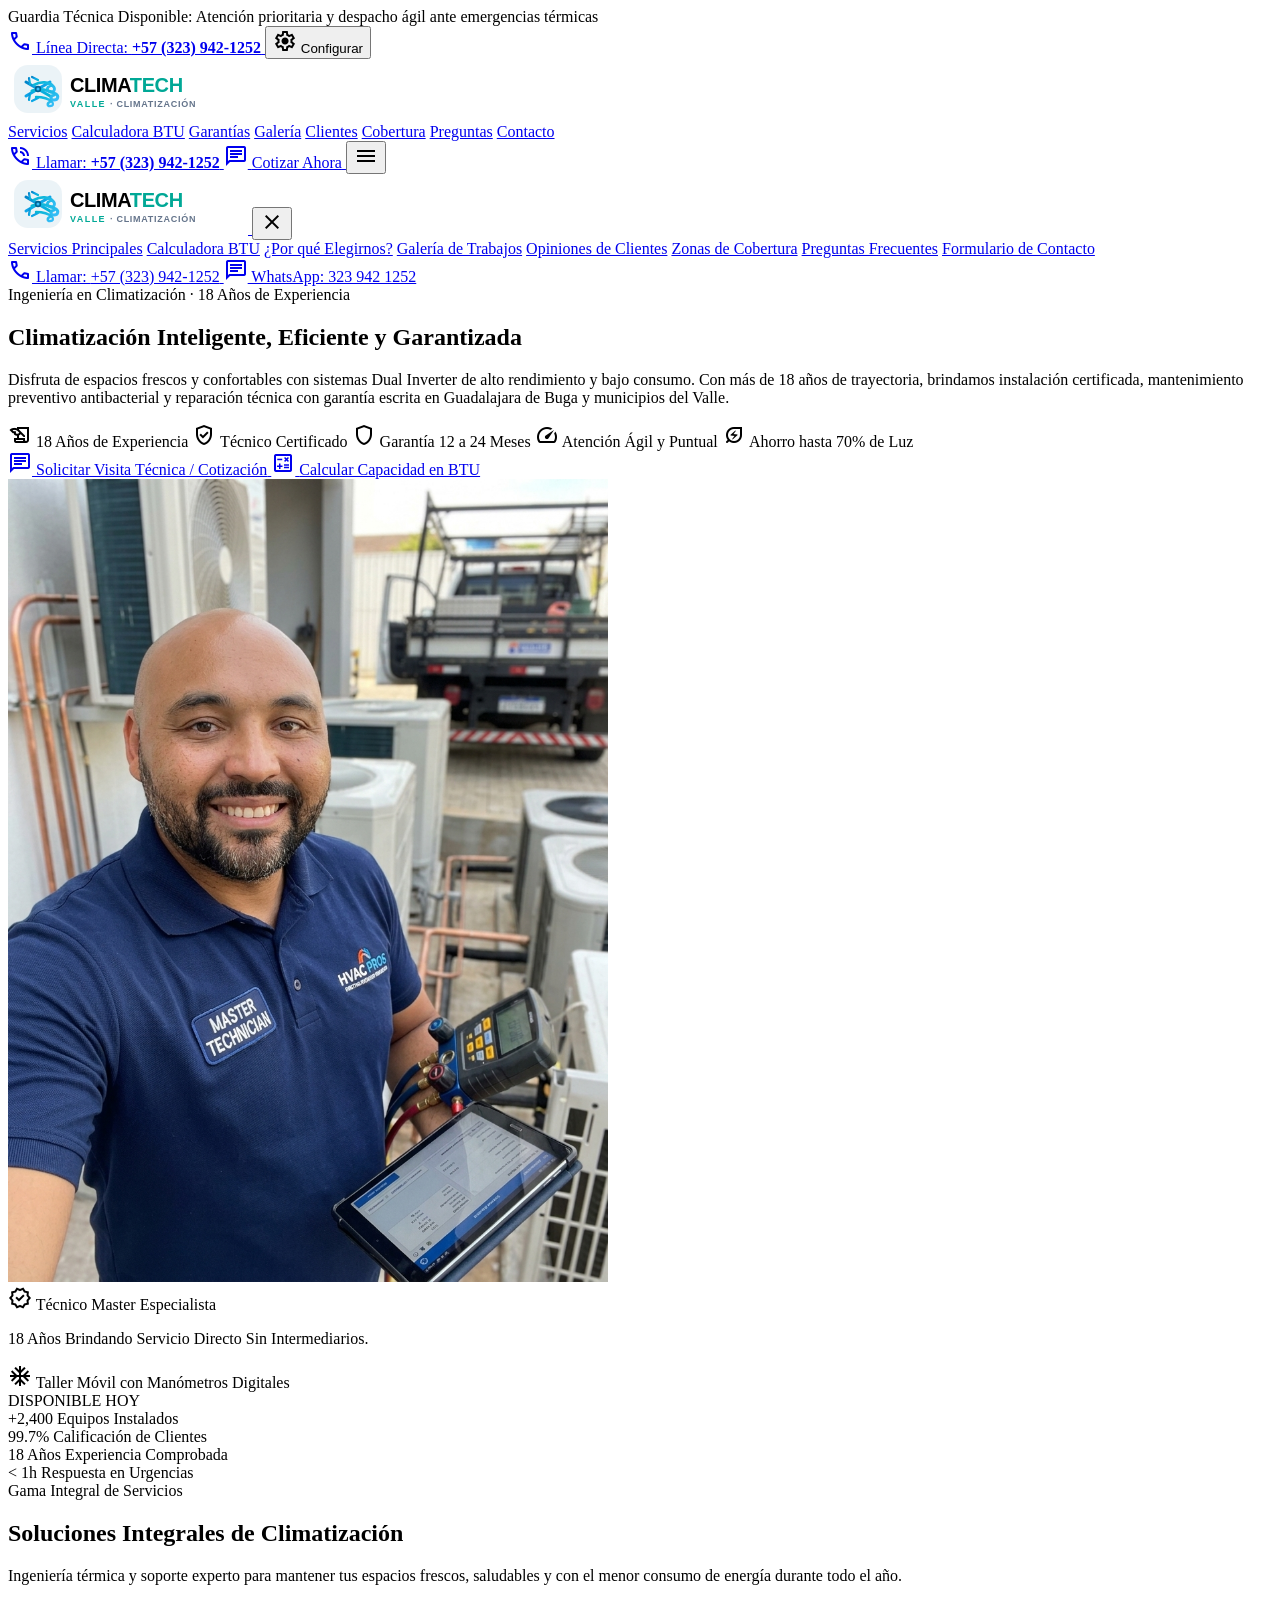
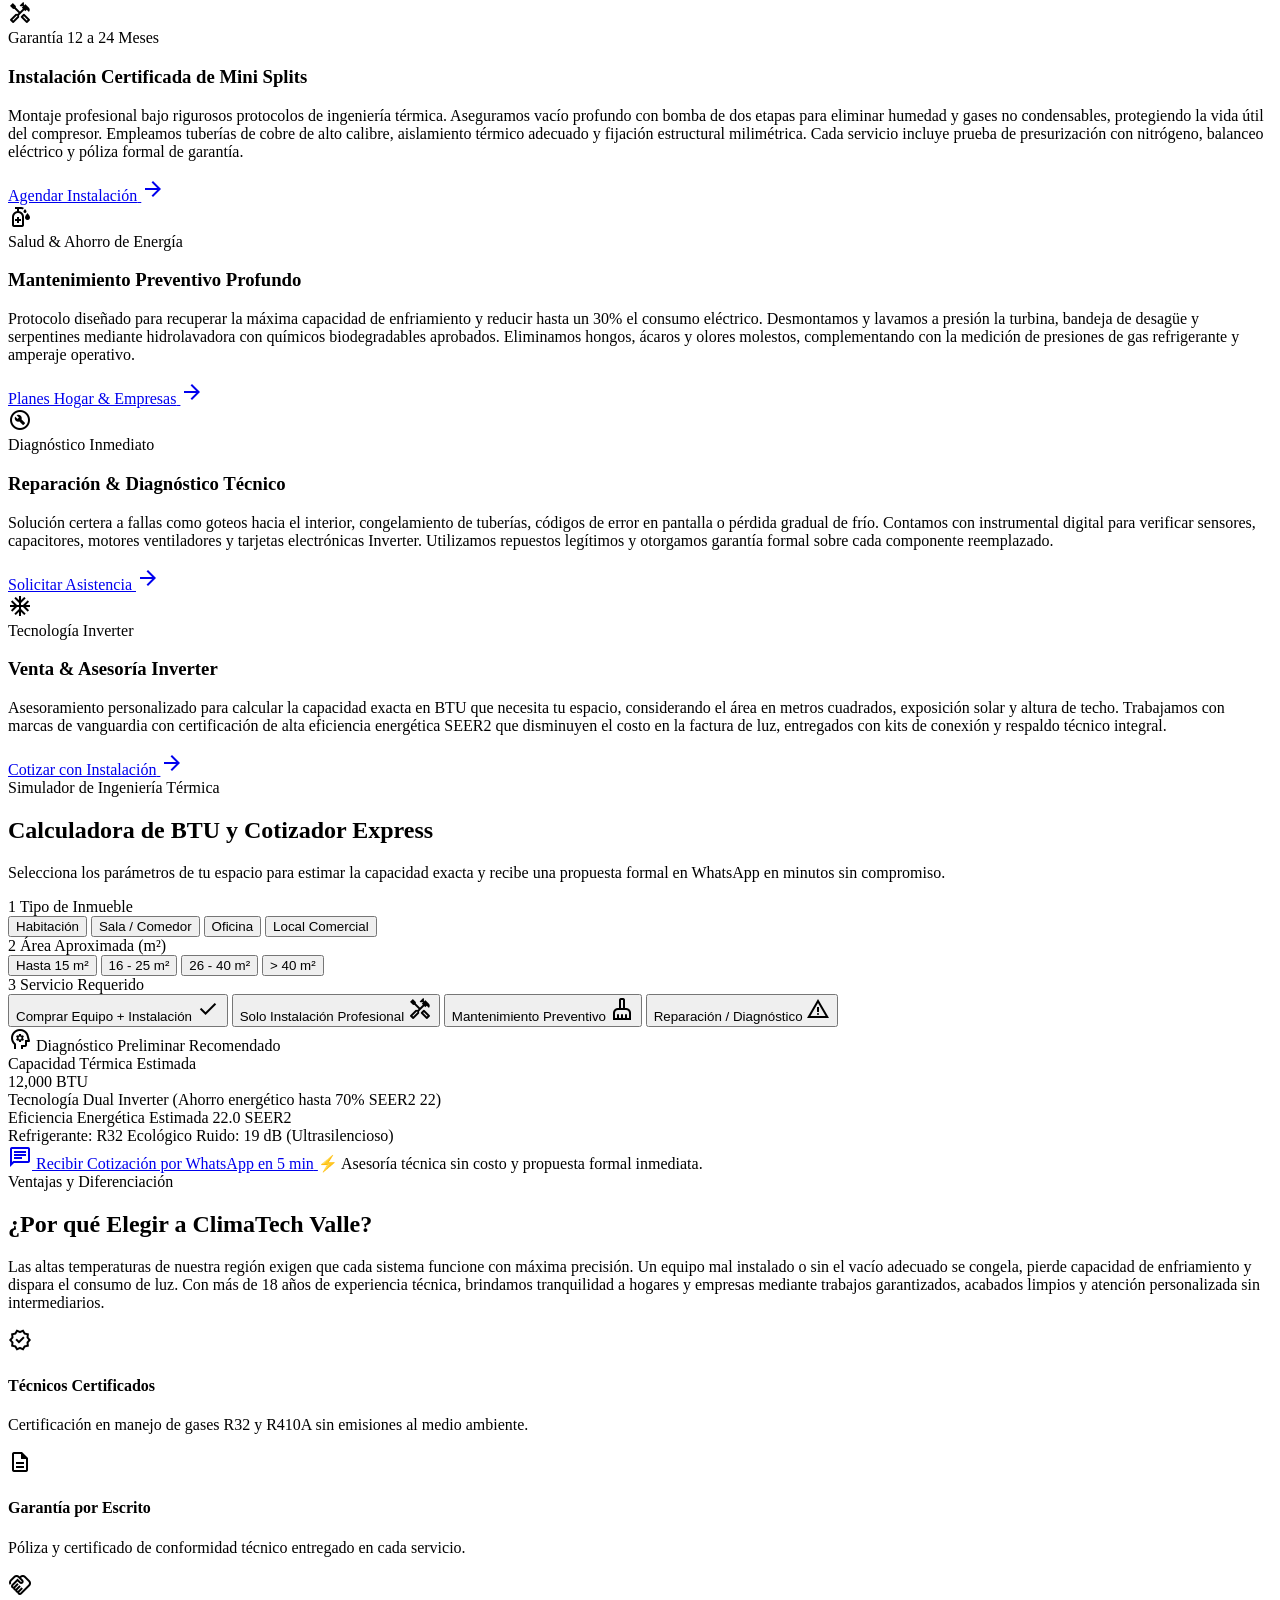
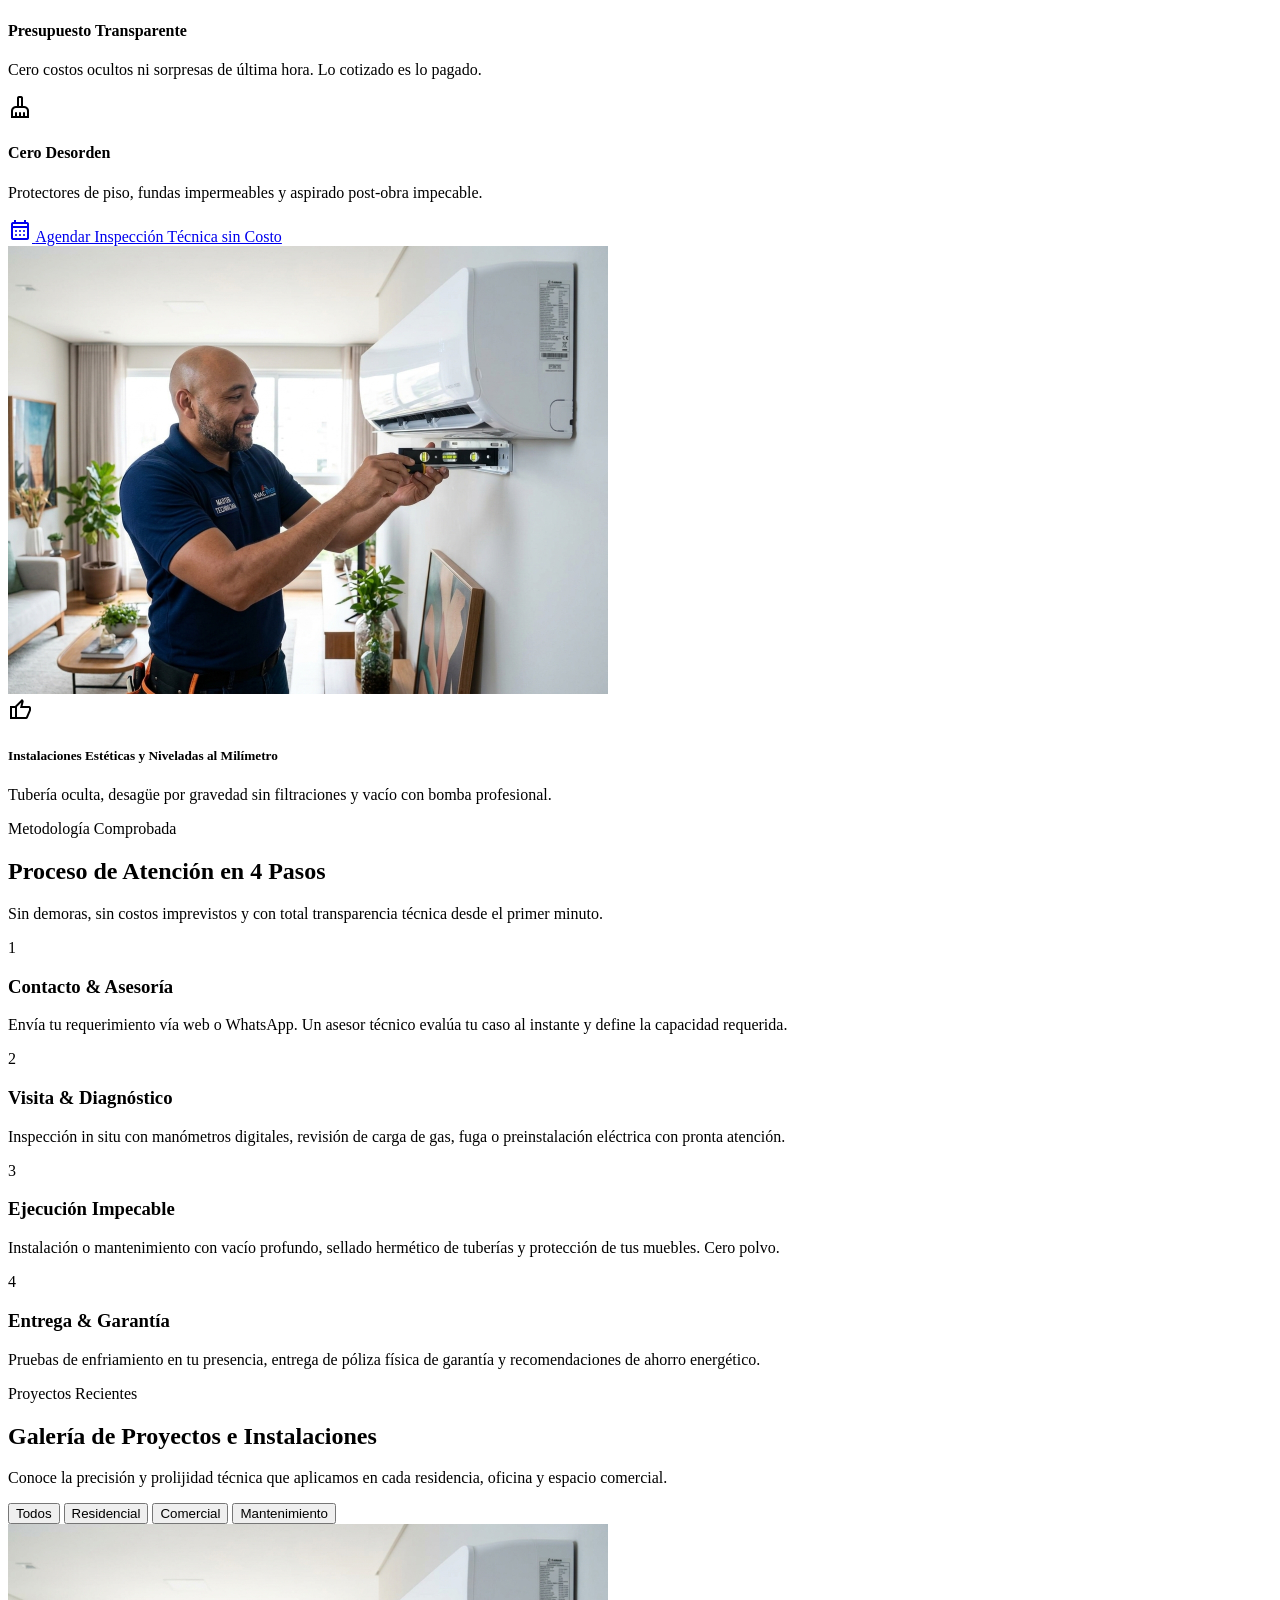
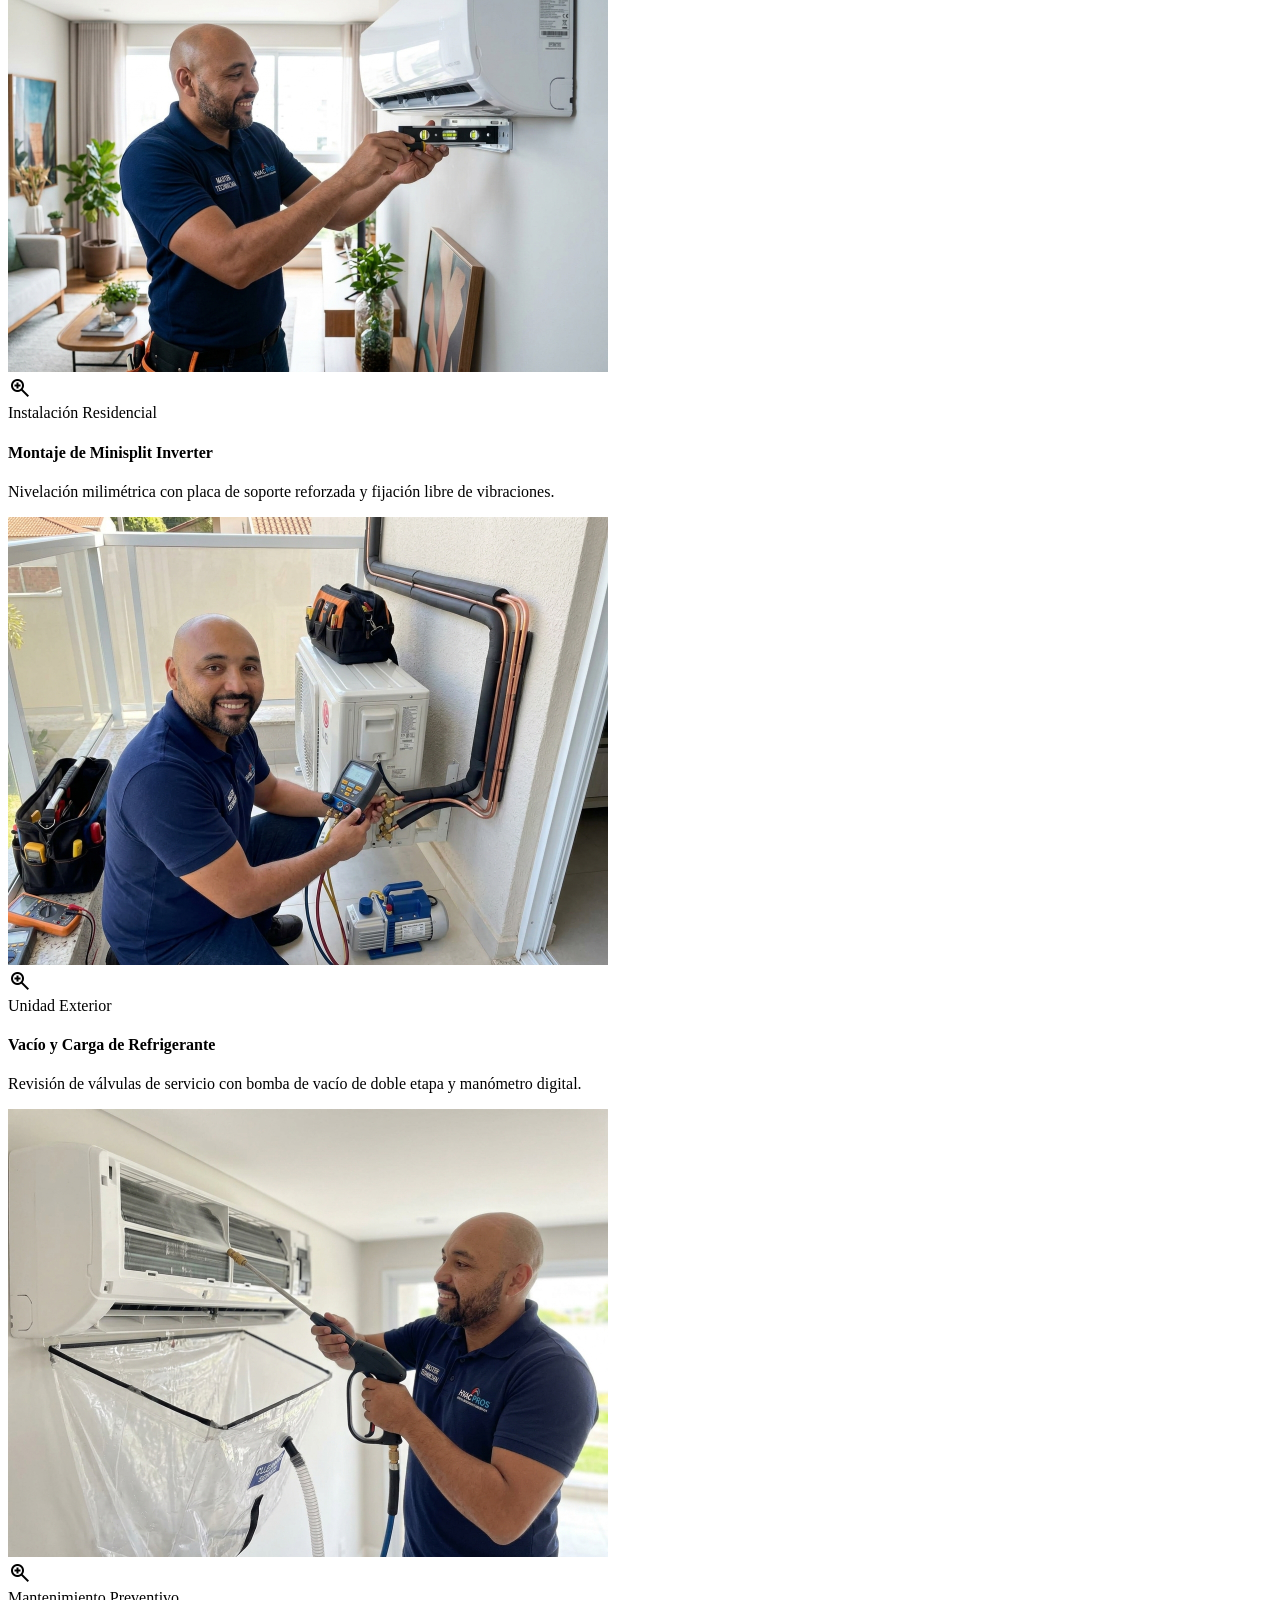
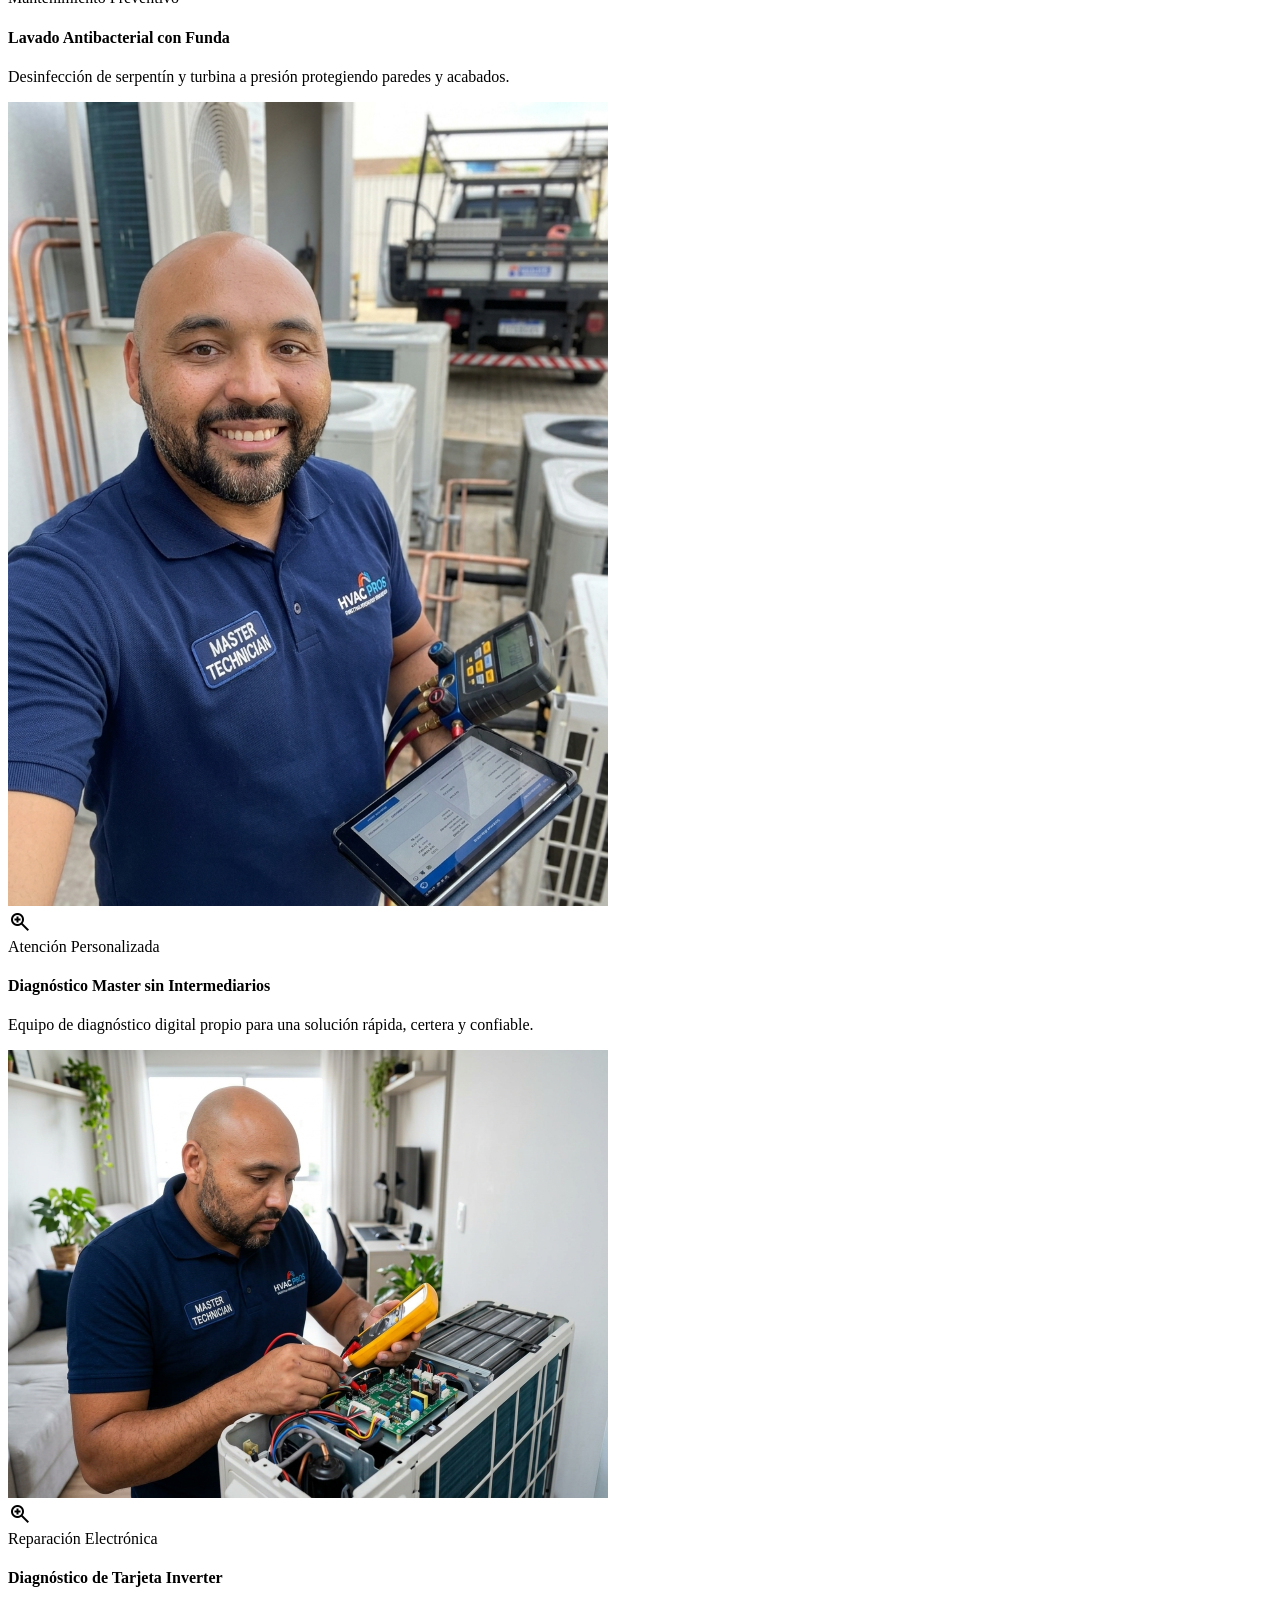
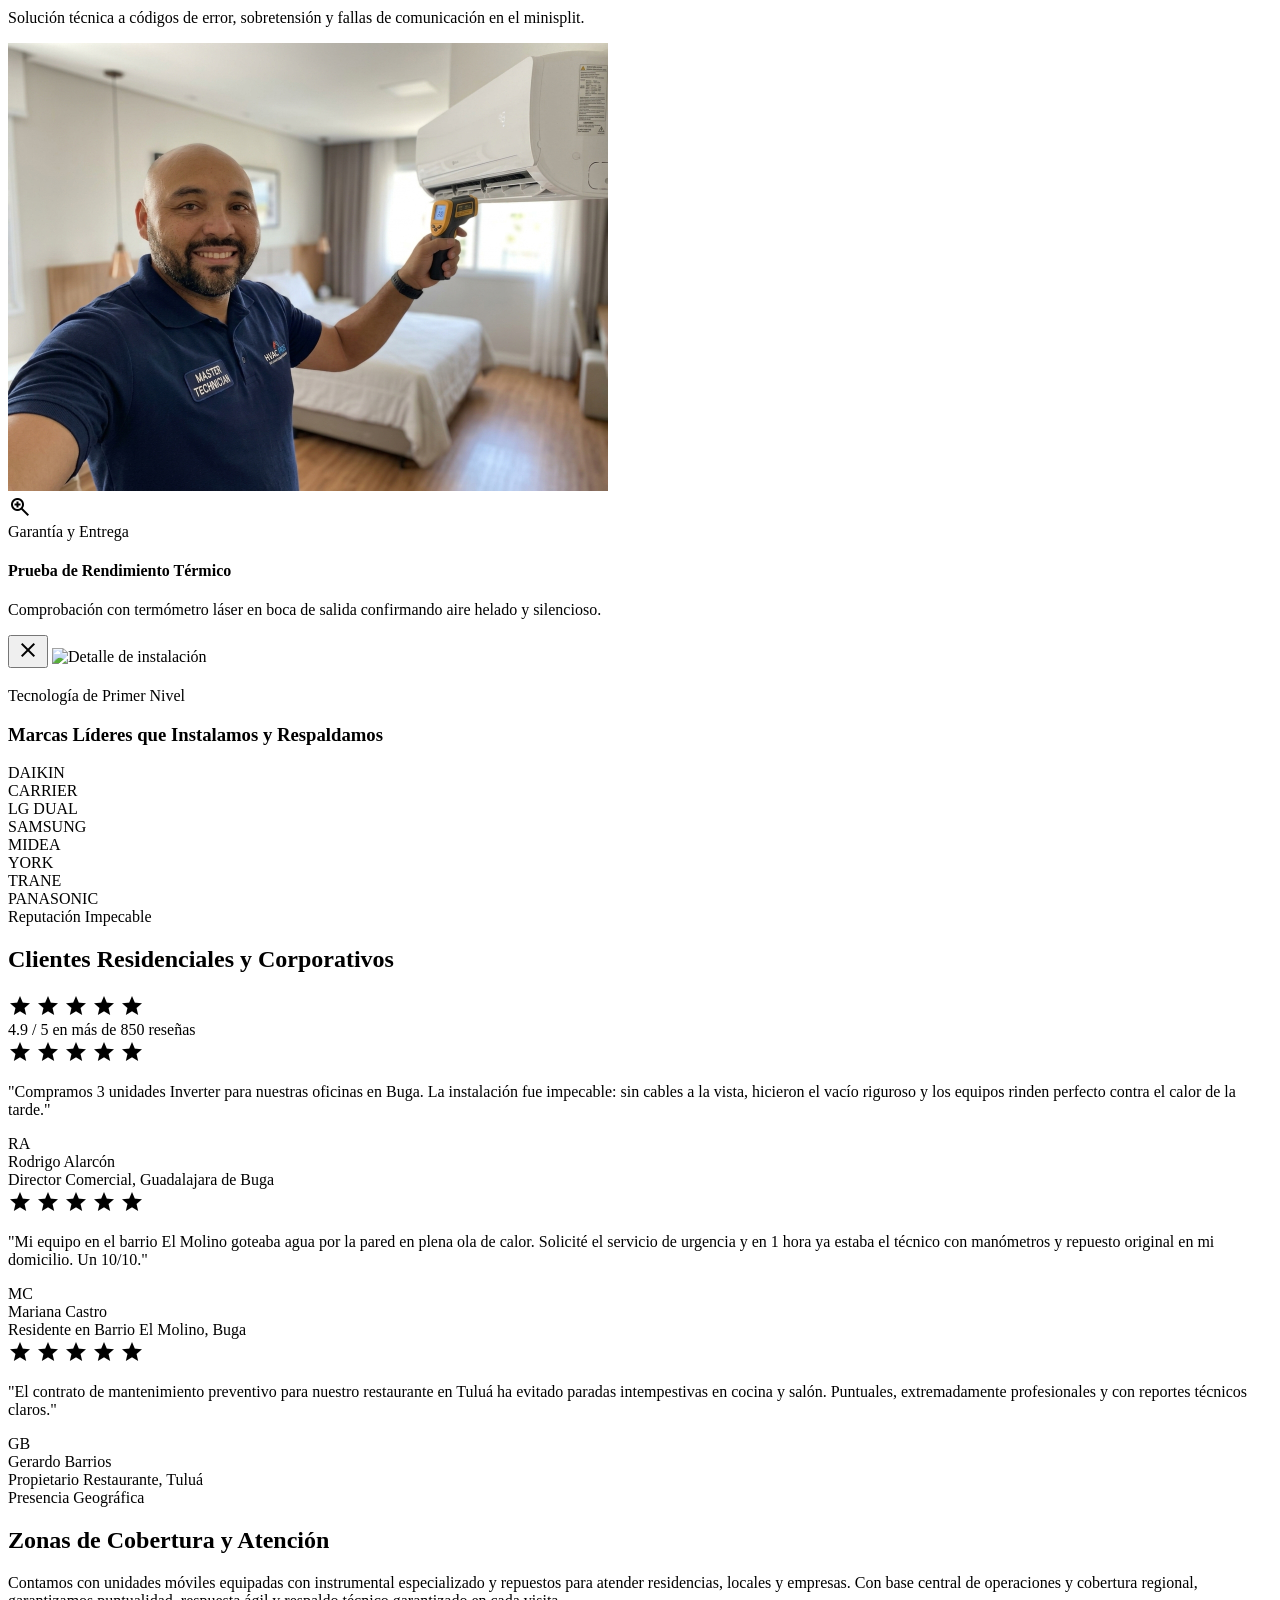
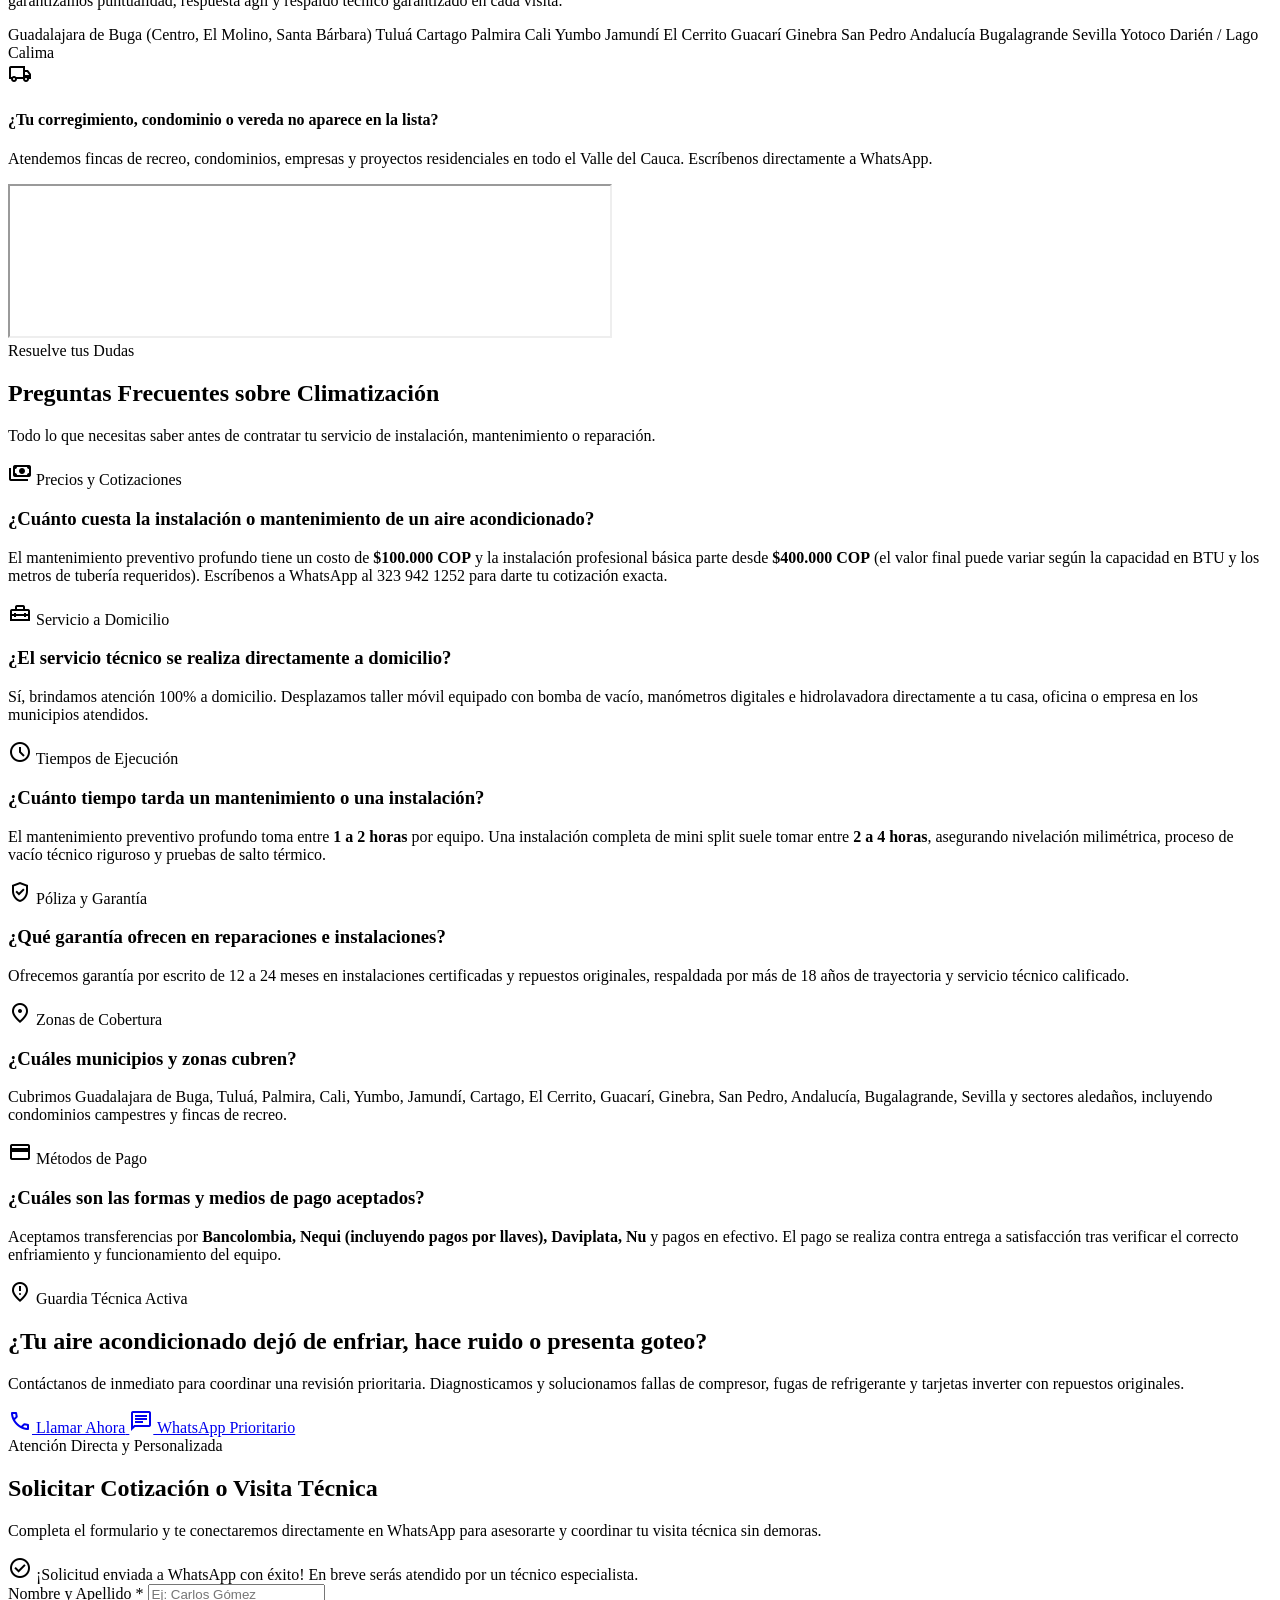
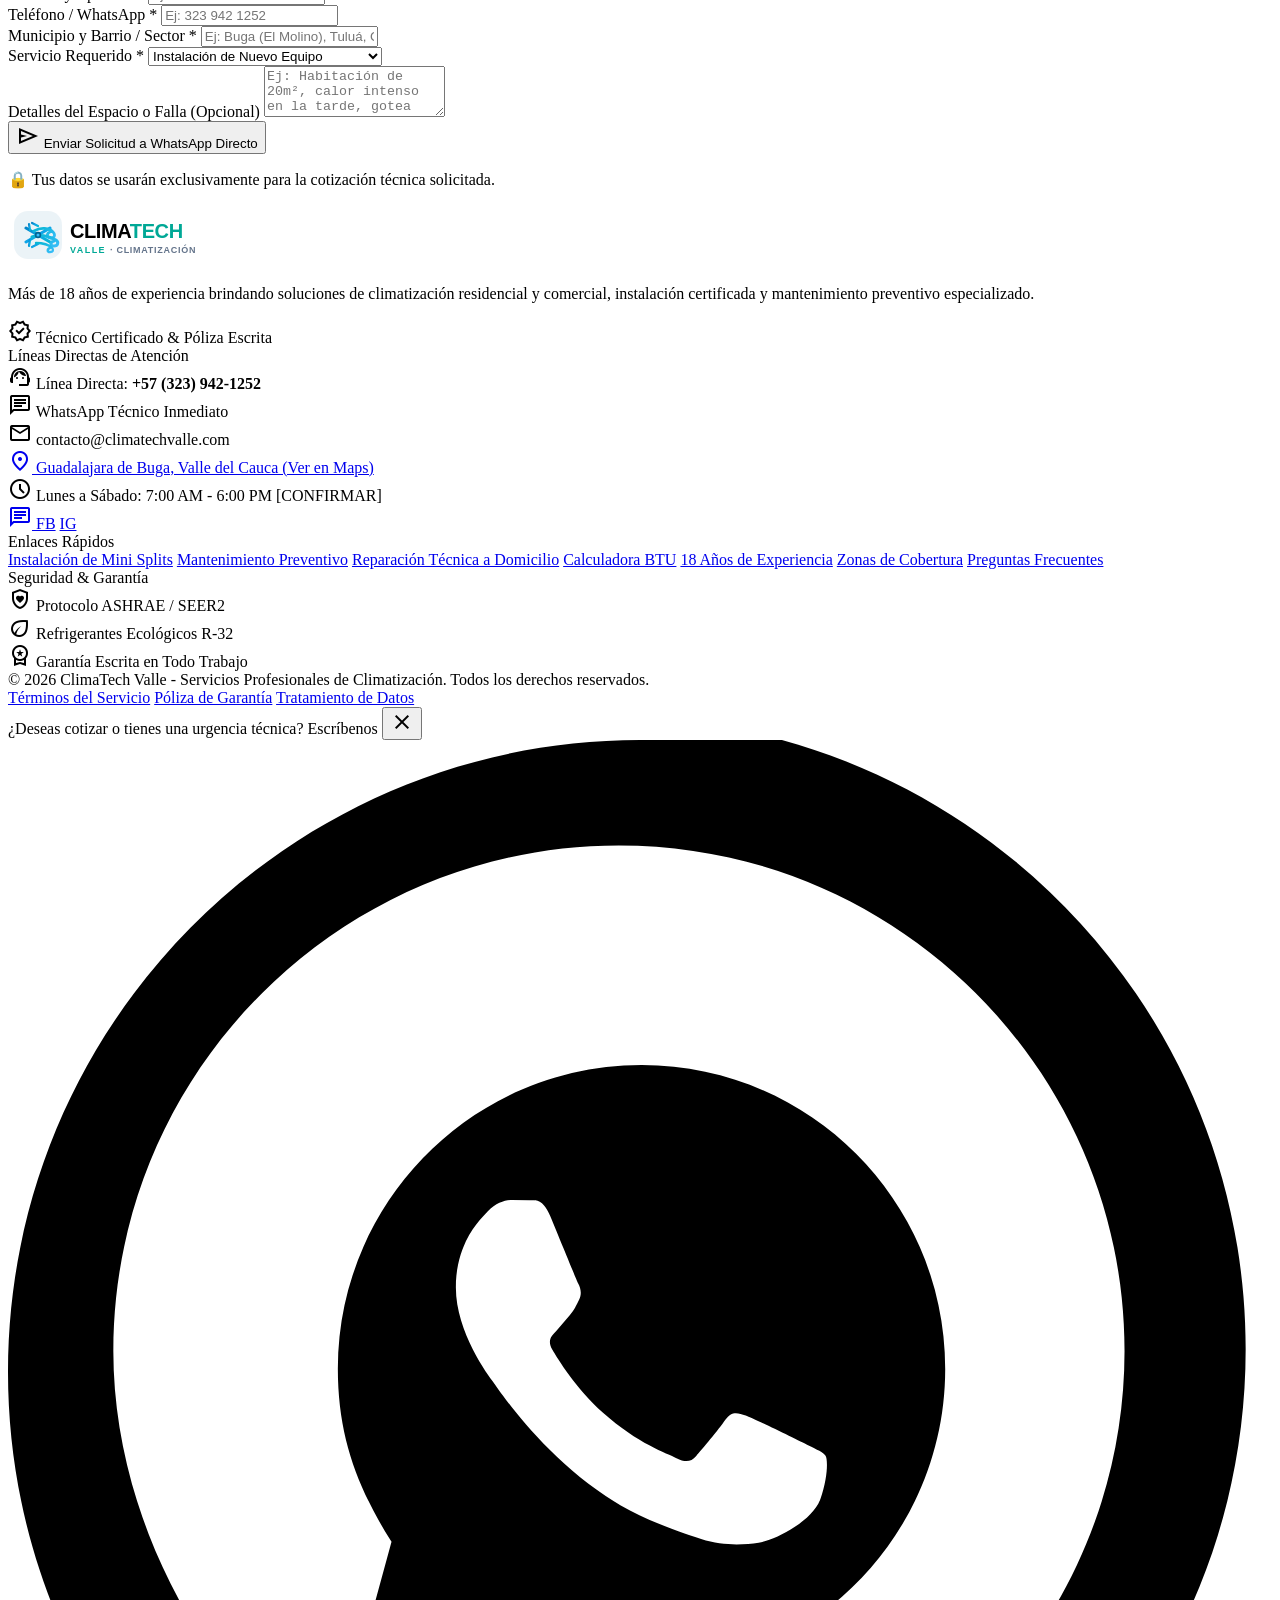
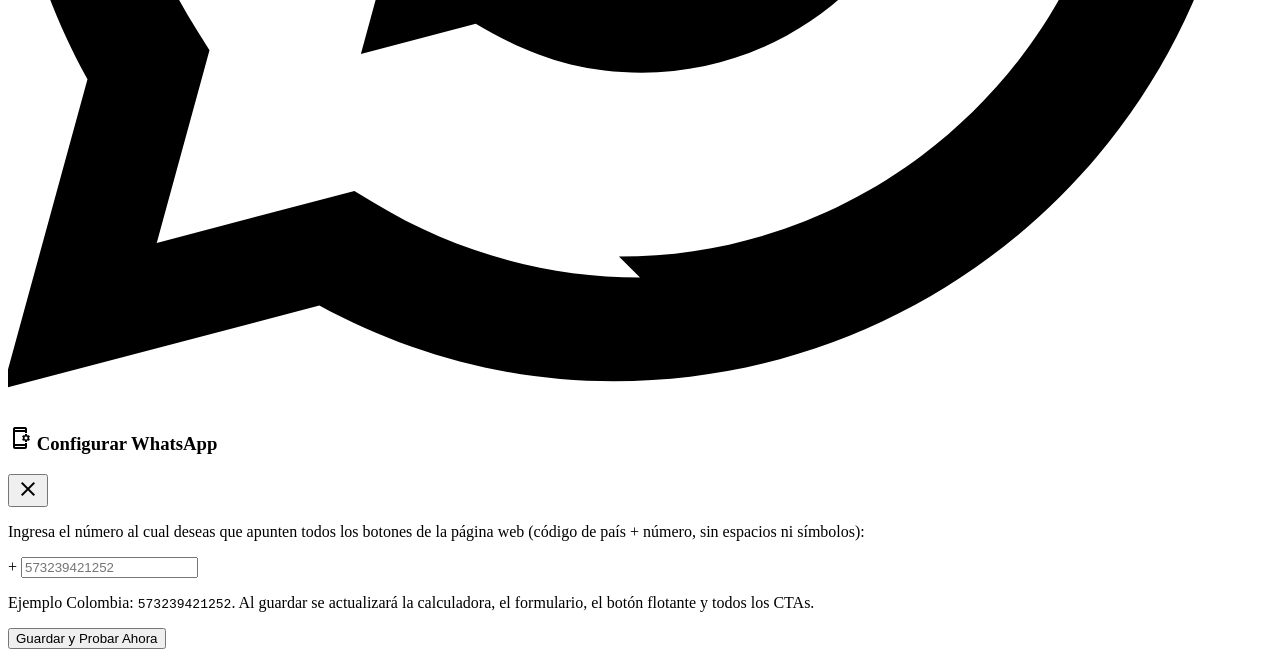
==== commit 7a6de2a1: "feat: actualizar precios, tiempos y metodos de pago confirmados en FAQ y schema.org" ====
--- a/index.html
+++ b/index.html
@@ -51,7 +51,7 @@
         "image": "https://climatechvalle.com/assets/tecnico-master.jpg",
         "description": "Servicio técnico certificado de aire acondicionado en Guadalajara de Buga y Valle del Cauca: instalación, mantenimiento preventivo y reparación de mini splits e inverters con 18 años de experiencia.",
         "telephone": "+573239421252",
-        "priceRange": "$$ [CONFIRMAR: rango de precios]",
+        "priceRange": "$$ ($100.000 - $400.000+ COP)",
         "address": {
           "@type": "PostalAddress",
           "addressLocality": "Guadalajara de Buga",
@@ -130,7 +130,7 @@
             "name": "¿Cuánto cuesta la instalación o mantenimiento de un aire acondicionado en Buga?",
             "acceptedAnswer": {
               "@type": "Answer",
-              "text": "El precio depende de la capacidad en BTU del equipo (9.000, 12.000, 18.000 o 24.000 BTU) y la distancia de tubería. El mantenimiento preventivo parte desde [CONFIRMAR: precio base] y la instalación desde [CONFIRMAR: precio base]. Puedes solicitar cotización exacta por WhatsApp al 323 942 1252."
+              "text": "El mantenimiento preventivo profundo tiene un costo de $100.000 COP y la instalación profesional básica parte desde $400.000 COP. Puedes solicitar tu cotización exacta por WhatsApp al 323 942 1252."
             }
           },
           {
@@ -146,7 +146,7 @@
             "name": "¿Cuánto tiempo tarda una instalación o mantenimiento de aire acondicionado?",
             "acceptedAnswer": {
               "@type": "Answer",
-              "text": "El mantenimiento preventivo profundo toma entre [CONFIRMAR: 1 y 2 horas] por unidad. Una instalación completa de mini split suele tomar entre [CONFIRMAR: 2 y 4 horas], garantizando vacío profundo y pruebas operativas."
+              "text": "El mantenimiento preventivo profundo toma entre 1 y 2 horas por unidad. Una instalación completa de mini split suele tomar entre 2 y 4 horas, garantizando vacío profundo y pruebas operativas."
             }
           },
           {
@@ -170,7 +170,7 @@
             "name": "¿Cuáles son las formas de pago aceptadas?",
             "acceptedAnswer": {
               "@type": "Answer",
-              "text": "Aceptamos efectivo, transferencias bancarias (Bancolombia, Nequi, Daviplata) y [CONFIRMAR: tarjetas de crédito/débito o PSE], cancelando contra entrega a satisfacción tras verificar el correcto enfriamiento del equipo."
+              "text": "Aceptamos pagos por Bancolombia, Nequi (incluyendo transferencias por llaves), Daviplata, Nu y efectivo, cancelando contra entrega a satisfacción tras verificar el correcto enfriamiento del equipo."
             }
           }
         ]
@@ -1207,7 +1207,7 @@
               </div>
               <h3 class="font-headline-sm text-lg text-on-surface font-bold mb-2">¿Cuánto cuesta la instalación o mantenimiento de un aire acondicionado?</h3>
               <p class="font-body-sm text-secondary text-sm leading-relaxed">
-                El precio depende de los BTU del equipo (9.000, 12.000, 18.000 o 24.000 BTU) y la distancia de tubería requerida. El mantenimiento preventivo parte desde <strong>[CONFIRMAR: precio base, ej: $90.000 COP]</strong> y la instalación básica desde <strong>[CONFIRMAR: precio base, ej: $250.000 COP]</strong>. Puedes solicitar tu cotización exacta por WhatsApp al 323 942 1252.
+                El mantenimiento preventivo profundo tiene un costo de <strong>$100.000 COP</strong> y la instalación profesional básica parte desde <strong>$400.000 COP</strong> (el valor final puede variar según la capacidad en BTU y los metros de tubería requeridos). Escríbenos a WhatsApp al 323 942 1252 para darte tu cotización exacta.
               </p>
             </div>
           </div>
@@ -1235,7 +1235,7 @@
               </div>
               <h3 class="font-headline-sm text-lg text-on-surface font-bold mb-2">¿Cuánto tiempo tarda un mantenimiento o una instalación?</h3>
               <p class="font-body-sm text-secondary text-sm leading-relaxed">
-                El mantenimiento preventivo profundo toma entre <strong>[CONFIRMAR: 1 a 2 horas]</strong> por equipo. Una instalación completa de mini split suele tomar entre <strong>[CONFIRMAR: 2 a 4 horas]</strong>, garantizando vacío técnico adecuado y pruebas de presión.
+                El mantenimiento preventivo profundo toma entre <strong>1 a 2 horas</strong> por equipo. Una instalación completa de mini split suele tomar entre <strong>2 a 4 horas</strong>, asegurando nivelación milimétrica, proceso de vacío técnico riguroso y pruebas de salto térmico.
               </p>
             </div>
           </div>
@@ -1277,7 +1277,7 @@
               </div>
               <h3 class="font-headline-sm text-lg text-on-surface font-bold mb-2">¿Cuáles son las formas y medios de pago aceptados?</h3>
               <p class="font-body-sm text-secondary text-sm leading-relaxed">
-                Aceptamos transferencias bancarias (Bancolombia, Nequi, Daviplata), pagos en efectivo y <strong>[CONFIRMAR: tarjetas de crédito/débito o PSE]</strong>. El pago se realiza contra entrega a satisfacción tras verificar el correcto enfriamiento del equipo.
+                Aceptamos transferencias por <strong>Bancolombia, Nequi (incluyendo pagos por llaves), Daviplata, Nu</strong> y pagos en efectivo. El pago se realiza contra entrega a satisfacción tras verificar el correcto enfriamiento y funcionamiento del equipo.
               </p>
             </div>
           </div>
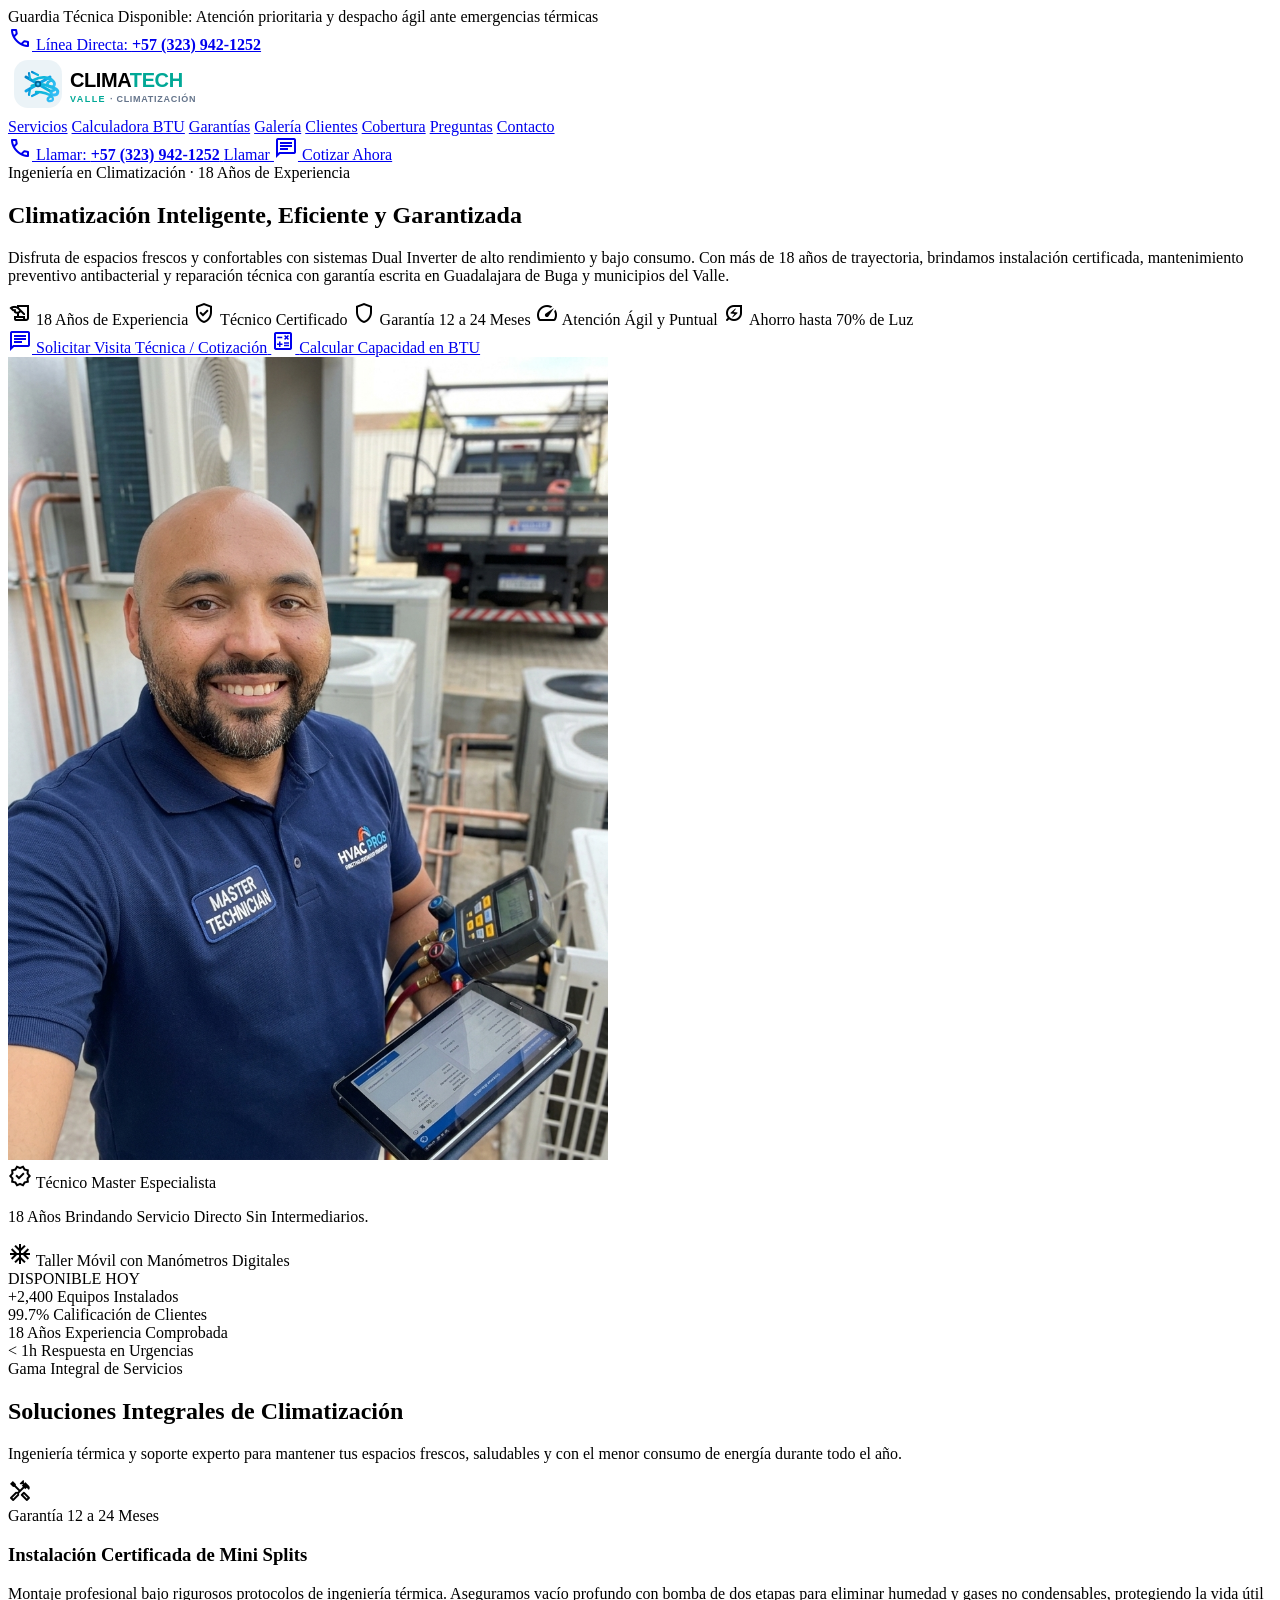
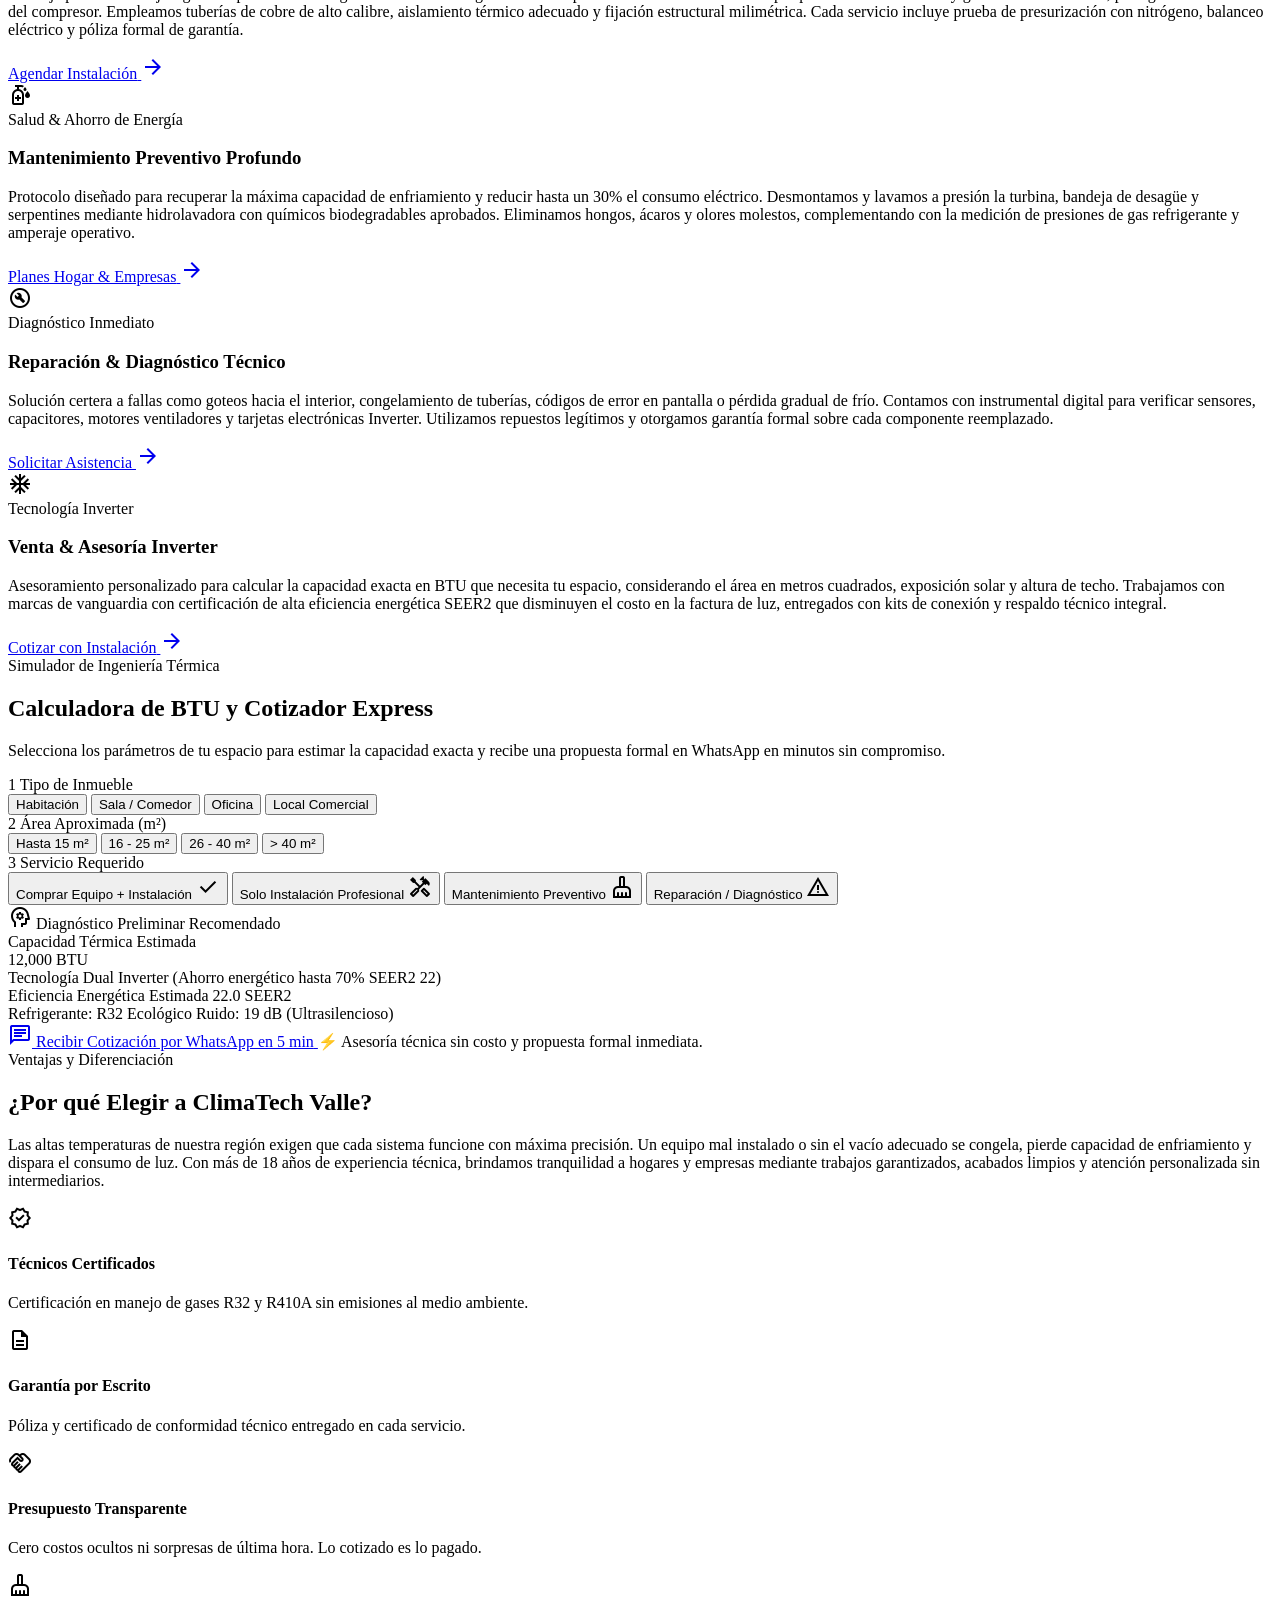
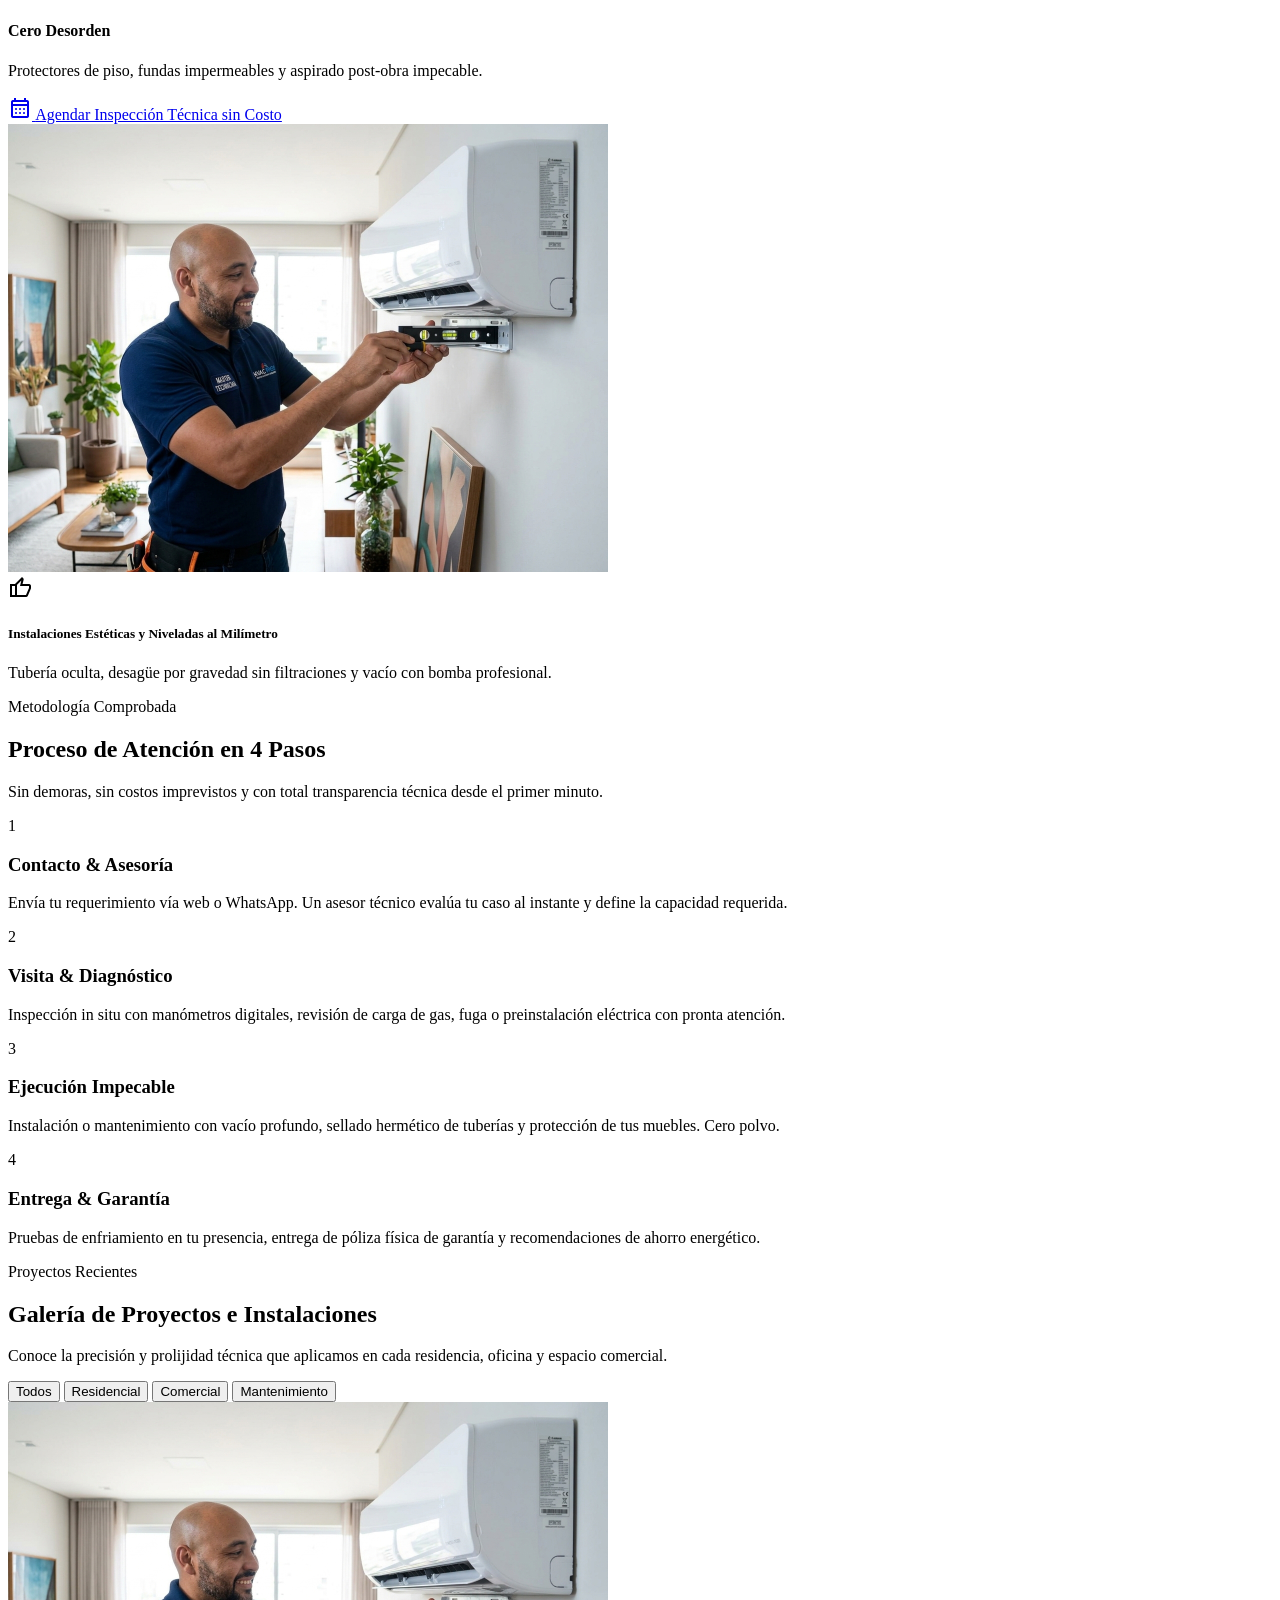
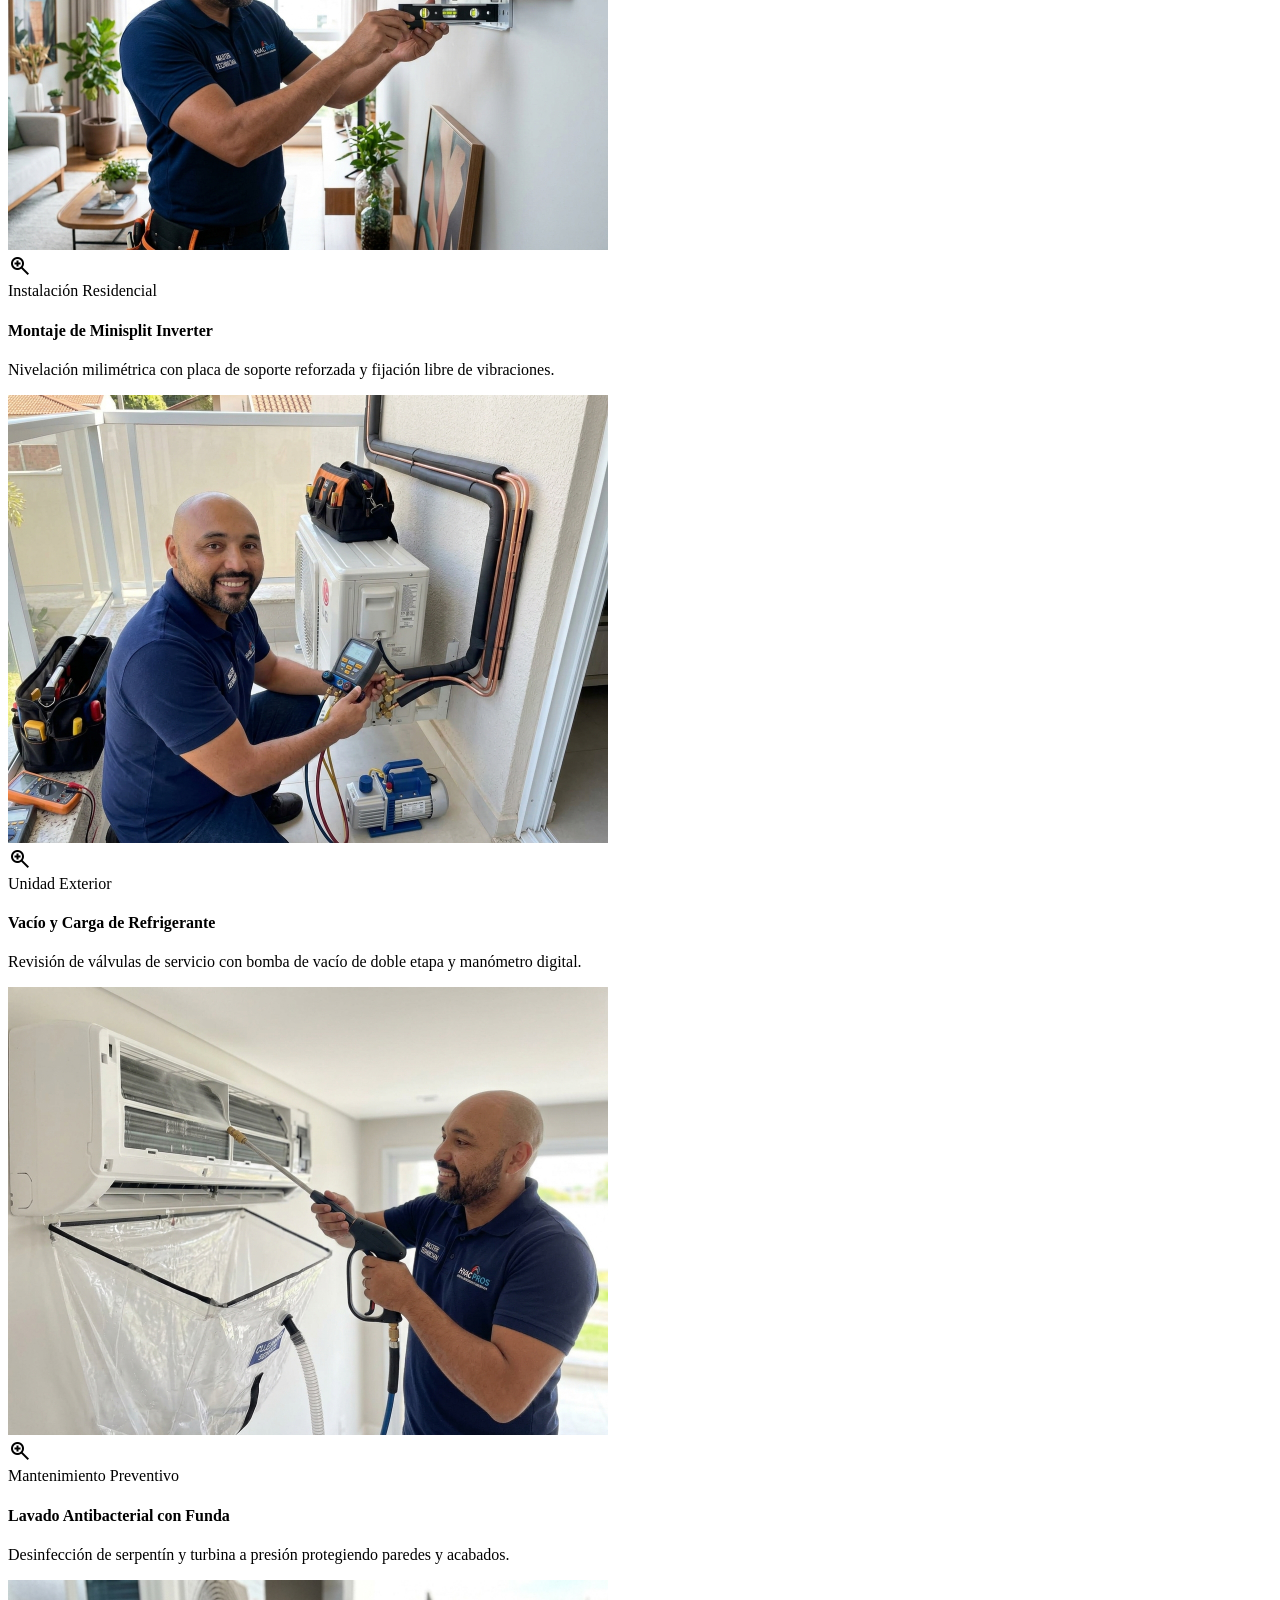
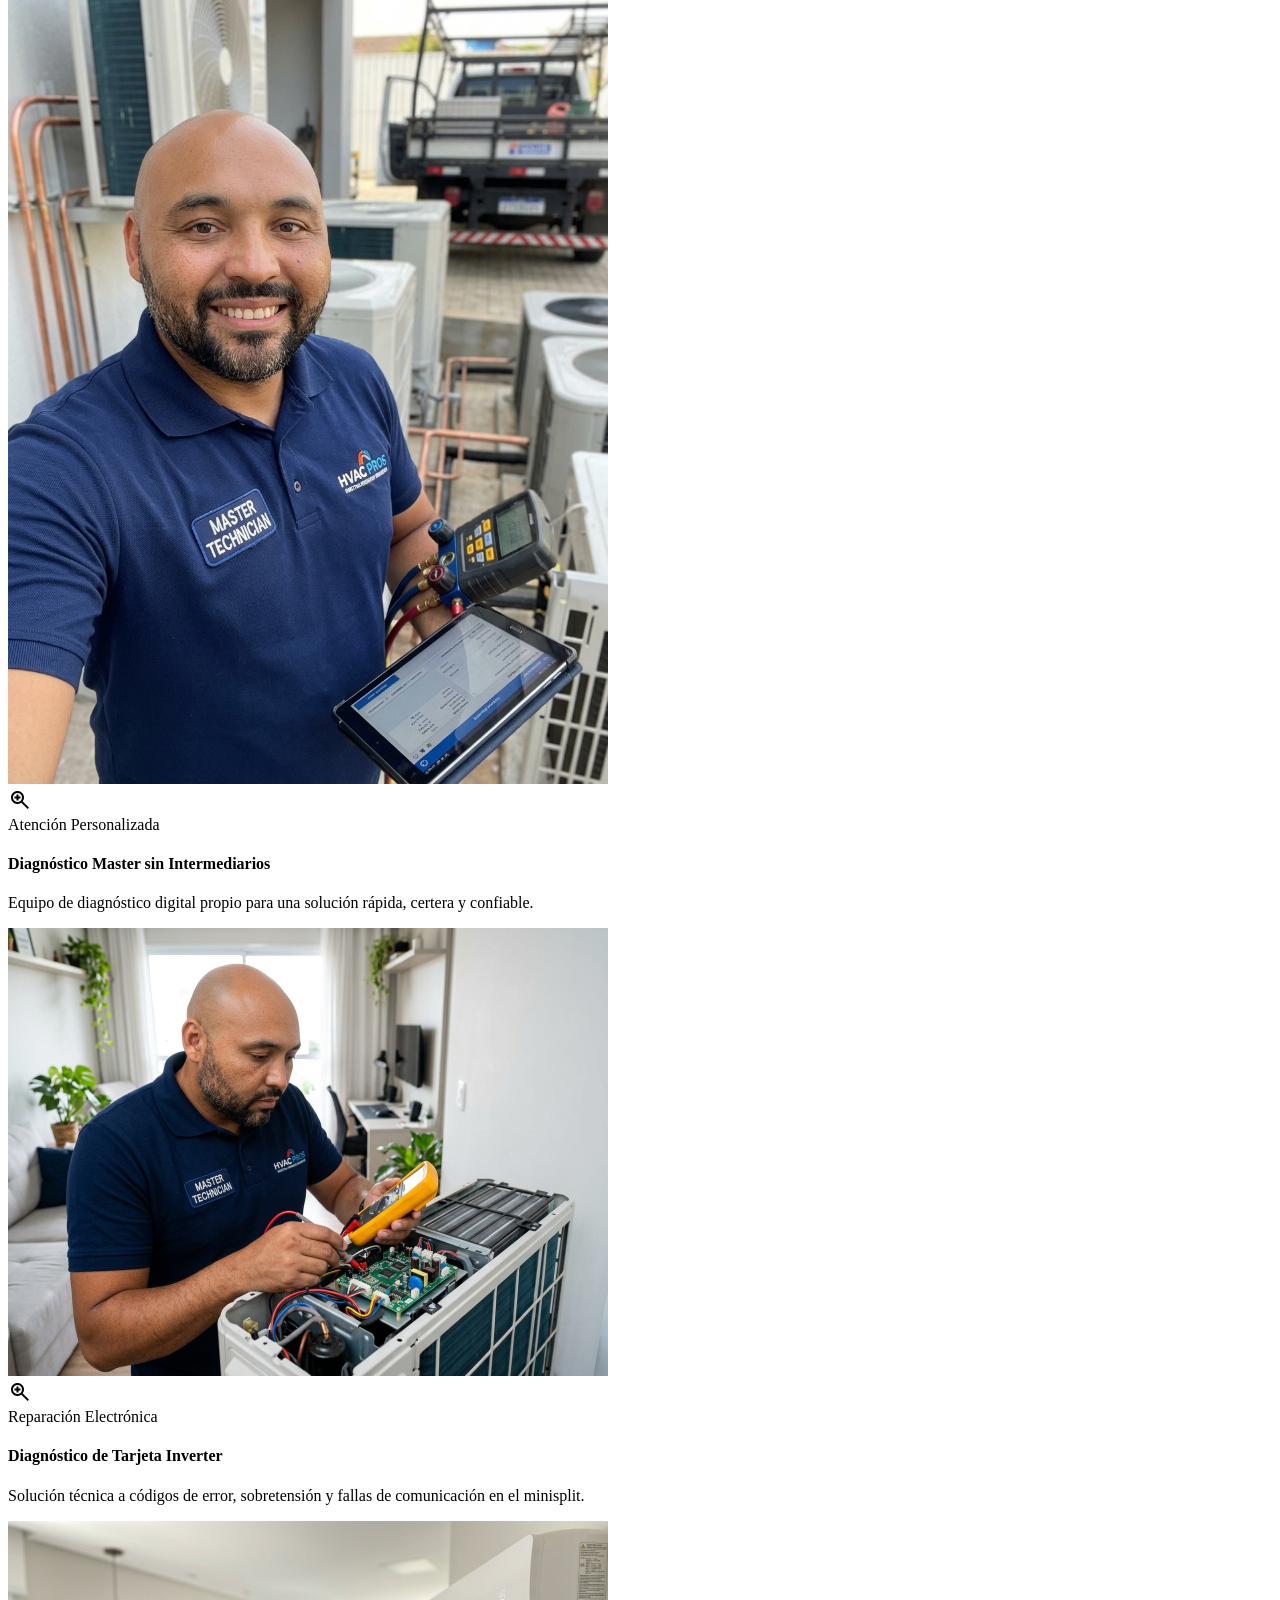
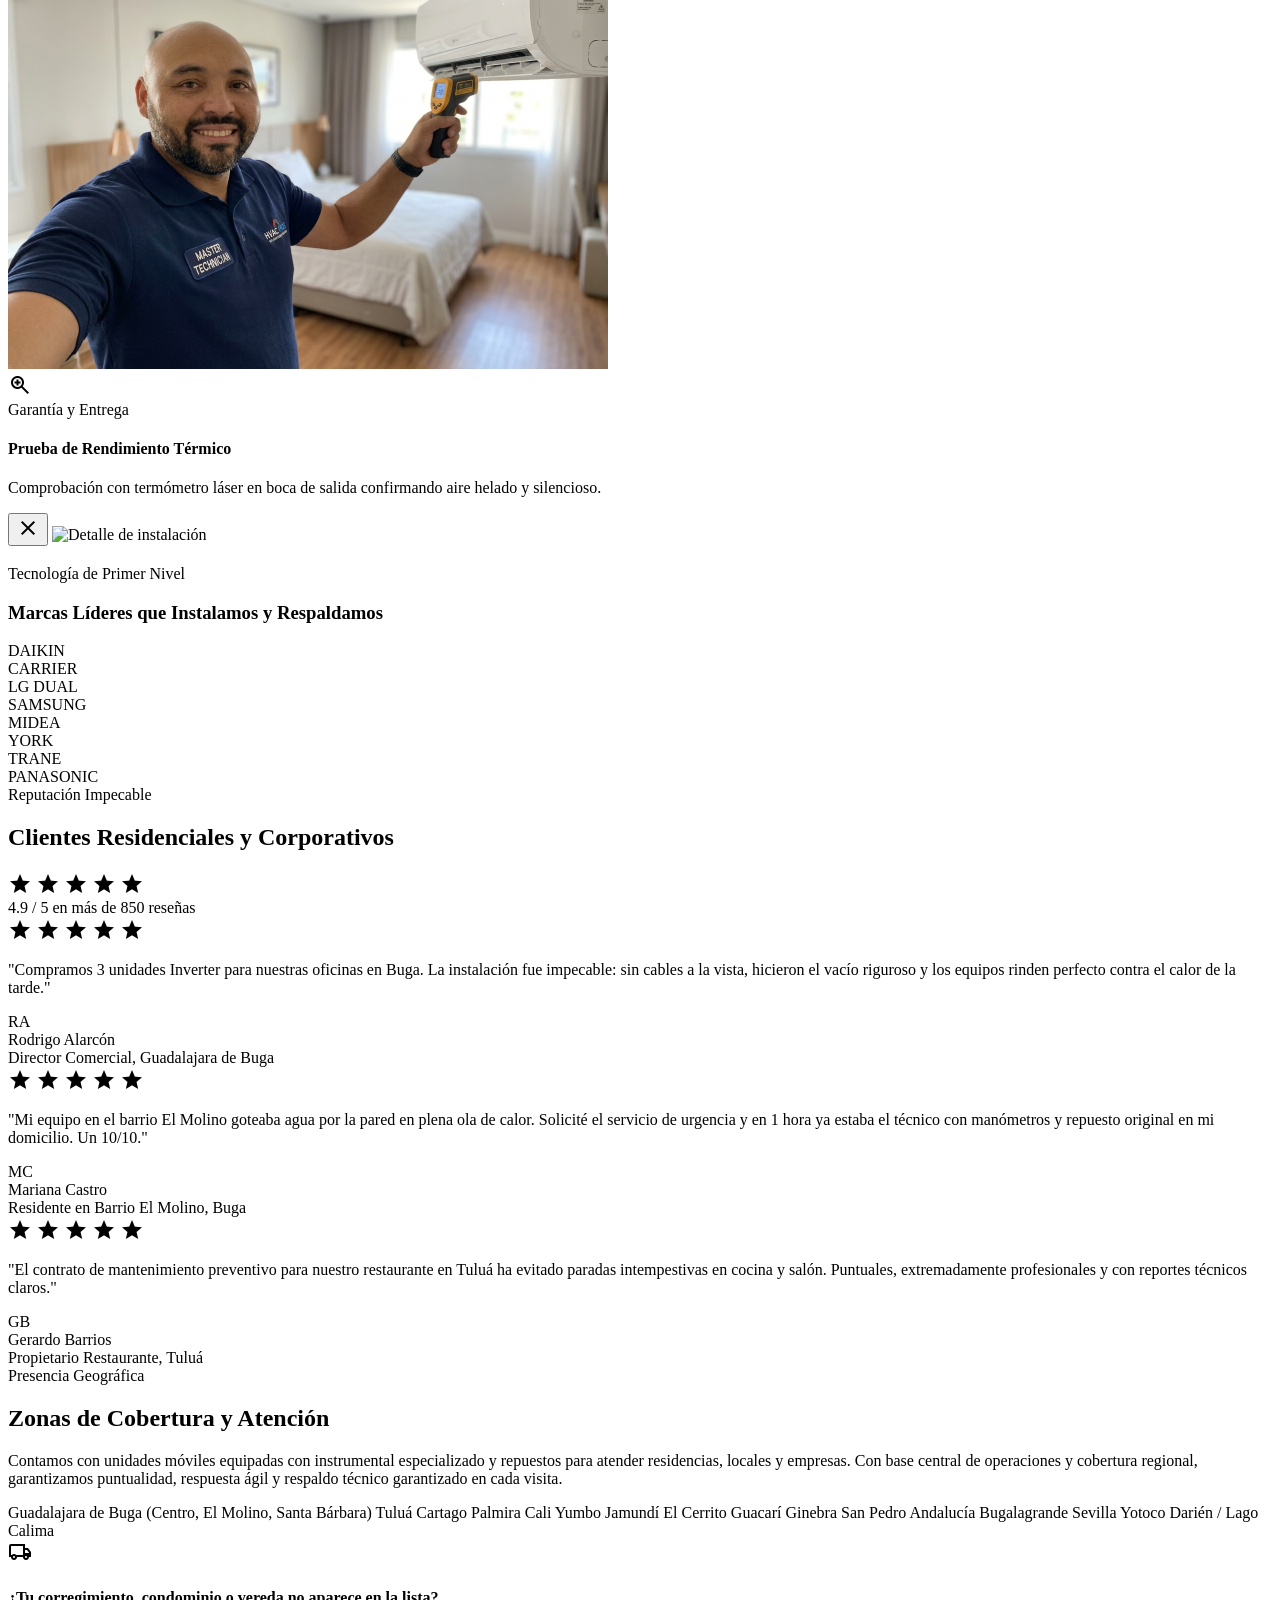
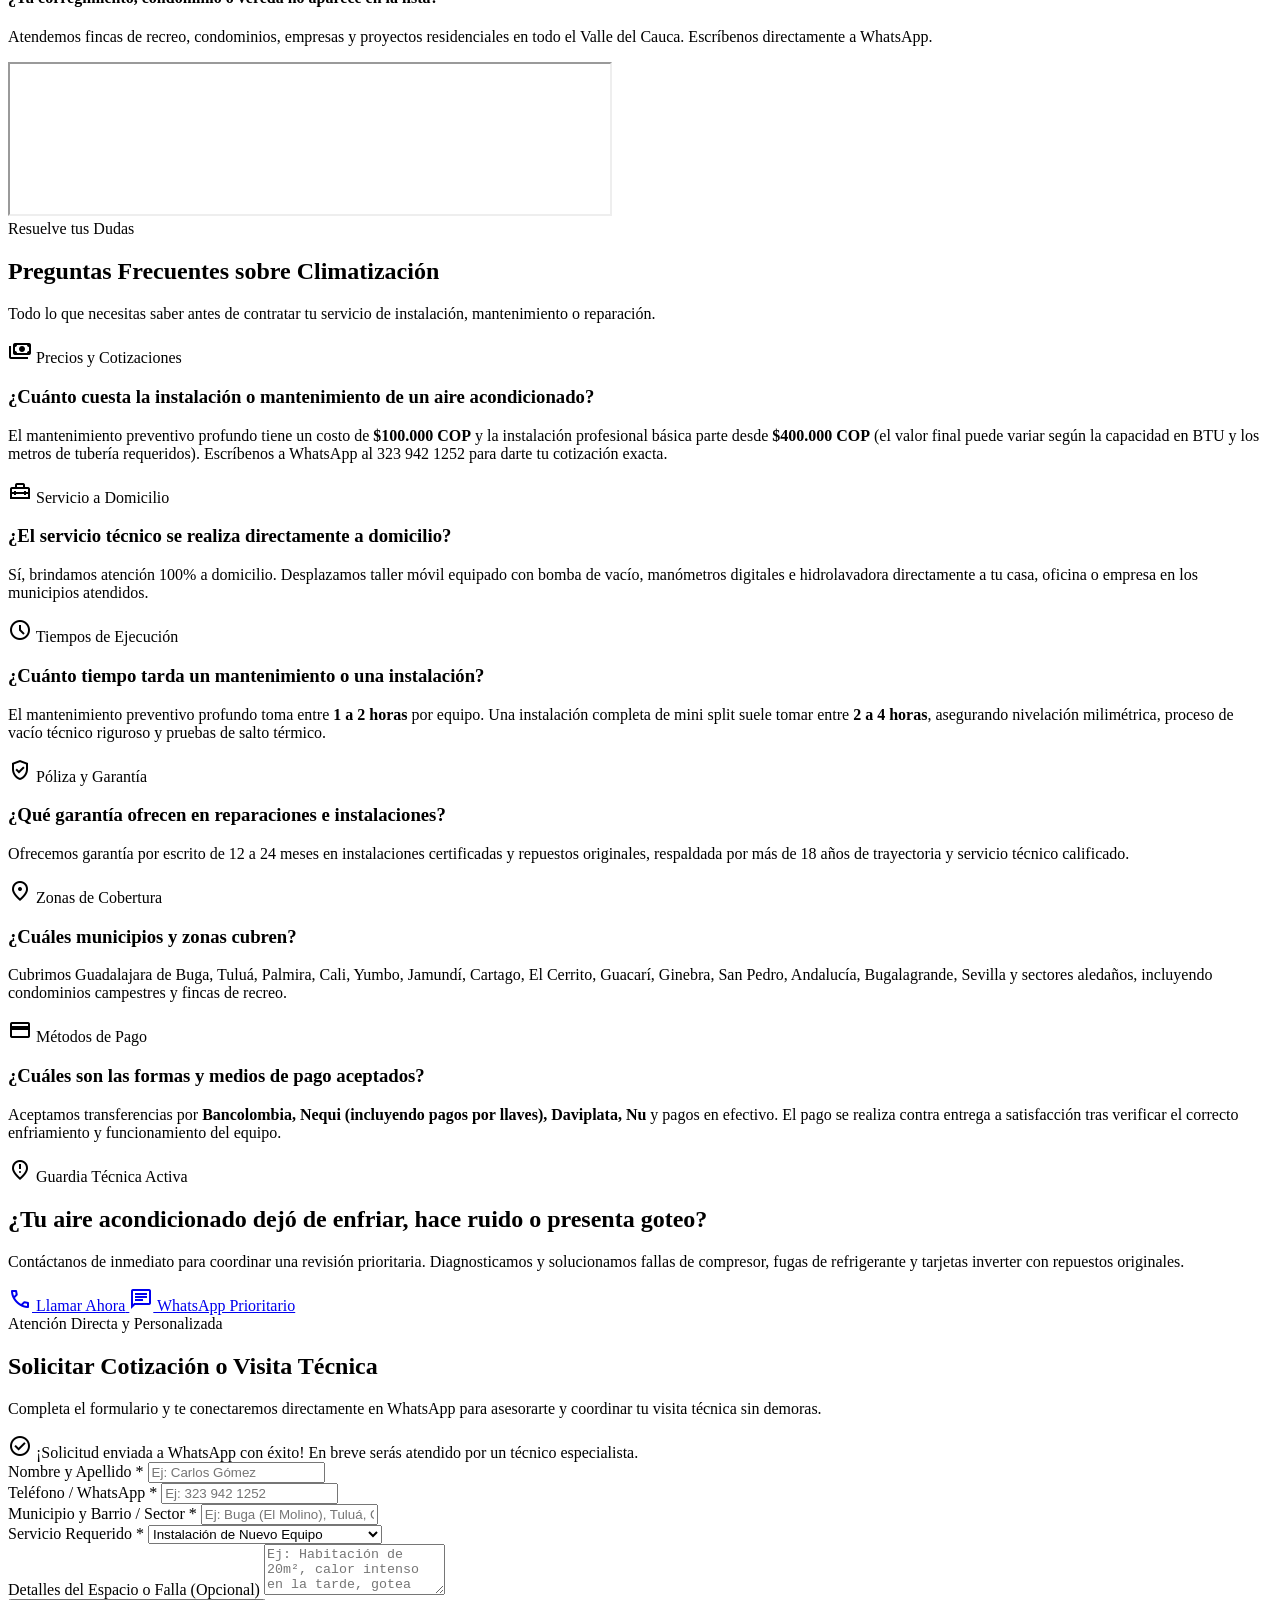
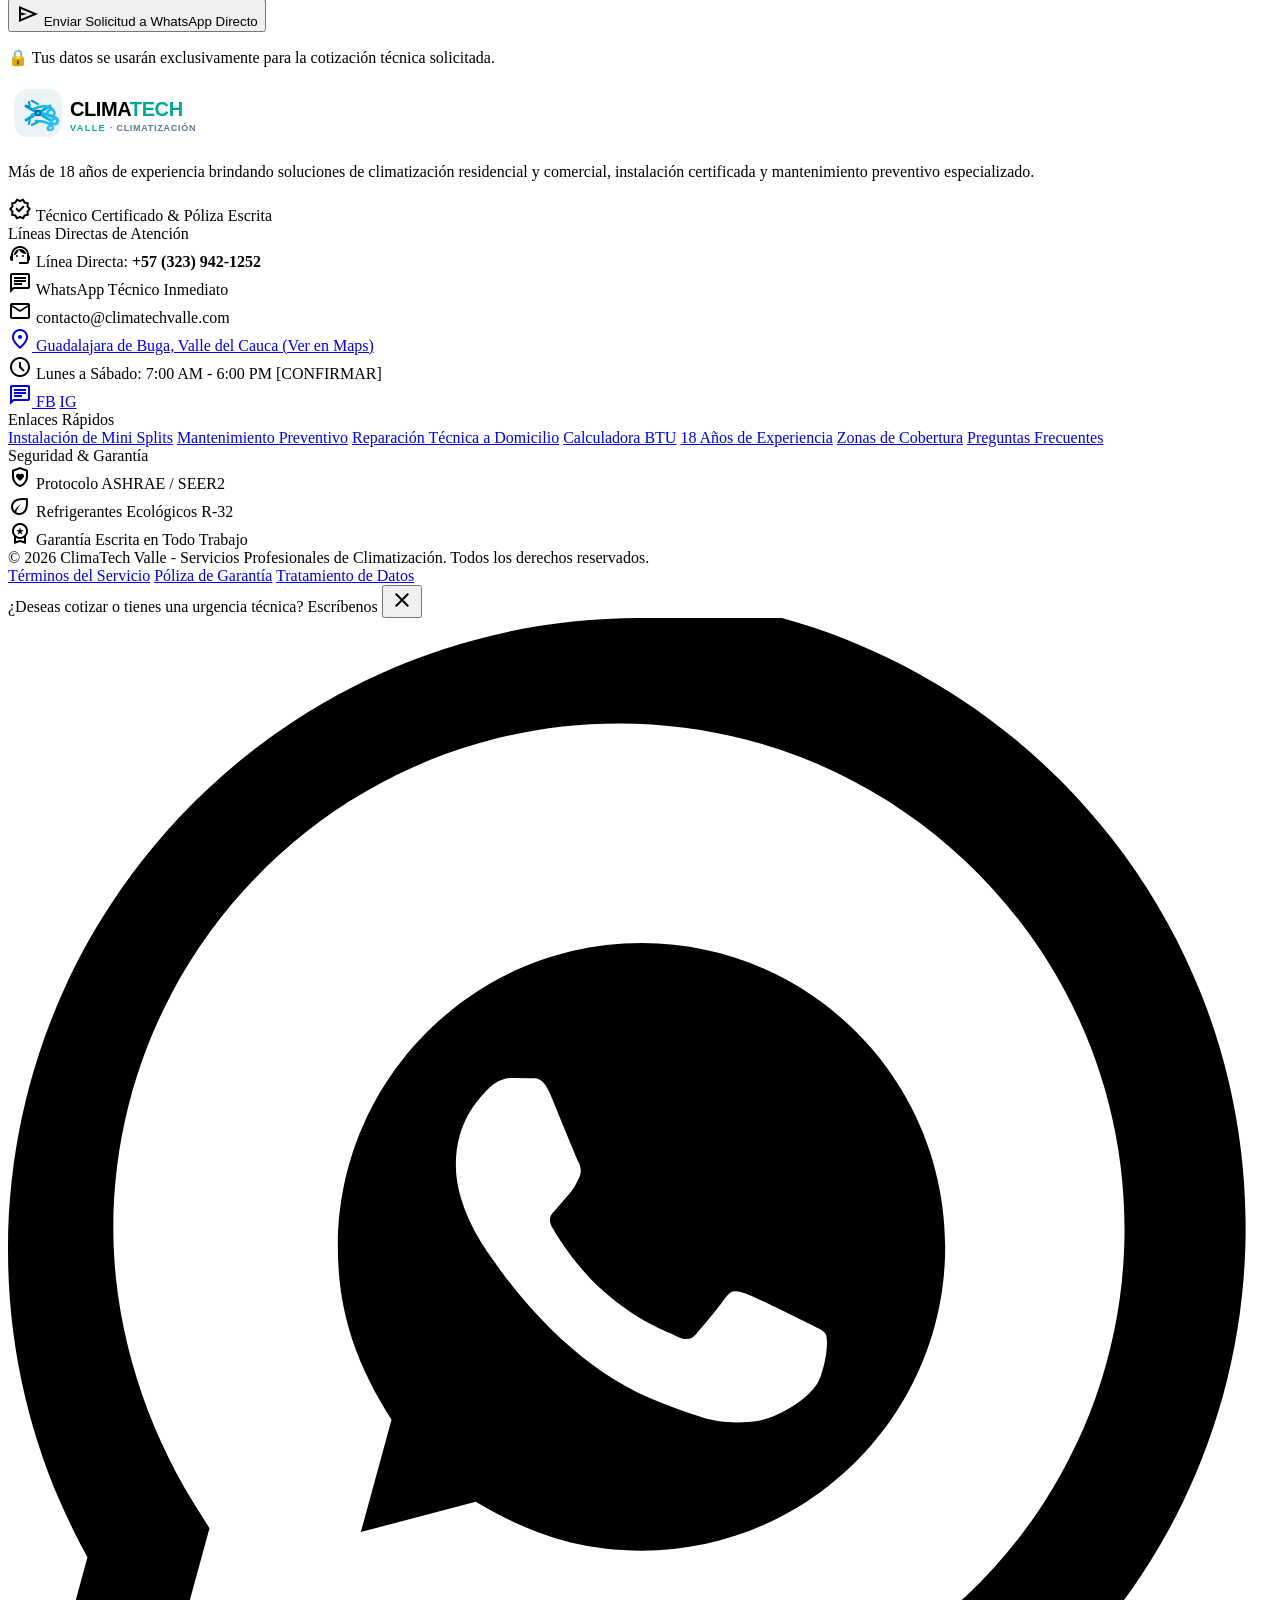
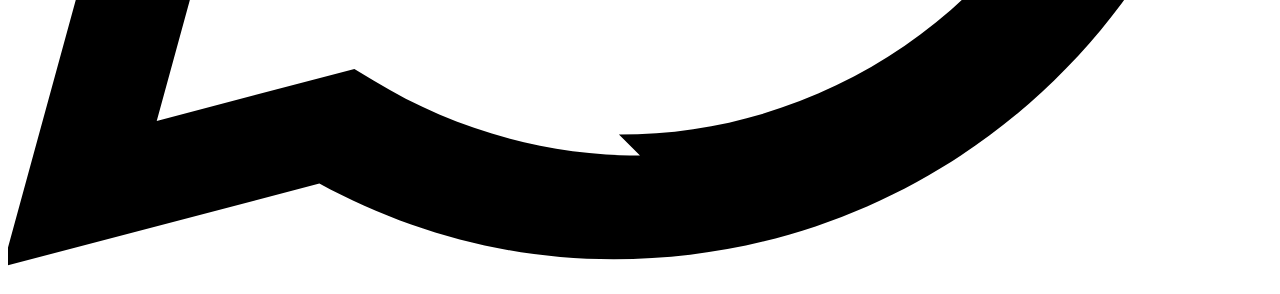
==== commit e6392ab6: "fix: header 100% responsivo para boton Cotizar Ahora y eliminar menu desplegable innecesario" ====
--- a/index.html
+++ b/index.html
@@ -308,19 +308,16 @@
           <span class="material-symbols-outlined text-[15px] text-tertiary-fixed">call</span>
           <span>Línea Directa: <strong class="text-surface-container-lowest dynamic-phone-display">+57 (323) 942-1252</strong></span>
         </a>
-        <button id="open-config-btn" title="Configurar número para pruebas" class="text-[11px] underline hover:text-white flex items-center gap-0.5">
-          <span class="material-symbols-outlined text-[13px]">settings</span> Configurar
-        </button>
       </div>
     </div>
   </div>
 
-  <!-- 1. HEADER & NAVBAR -->
+  <!-- 1. HEADER & NAVBAR (100% RESPONSIVO) -->
   <header class="sticky top-0 left-0 w-full z-50 bg-surface-container-lowest/95 backdrop-blur-xl shadow-[0_2px_12px_rgba(6,29,48,0.06)] transition-all">
-    <div class="h-16 sm:h-20 max-w-7xl mx-auto px-gutter flex items-center justify-between gap-2 sm:gap-gutter">
+    <div class="h-16 sm:h-20 max-w-7xl mx-auto px-3 sm:px-gutter flex items-center justify-between gap-2 sm:gap-gutter">
       <!-- Logo Profesional ClimaTech Valle -->
       <a href="#" class="flex items-center gap-2 group shrink-0" aria-label="ClimaTech Valle Inicio">
-        <img src="assets/logo.svg" alt="ClimaTech Valle - Climatización y Mini Splits" class="h-9 sm:h-12 w-auto object-contain transition-transform group-hover:scale-105"/>
+        <img src="assets/logo.svg" alt="ClimaTech Valle - Climatización y Mini Splits" class="h-8 sm:h-10 md:h-12 w-auto max-w-[130px] sm:max-w-[200px] object-contain transition-transform group-hover:scale-105"/>
       </a>
 
       <!-- Desktop Nav -->
@@ -335,58 +332,18 @@
         <a href="#contacto" class="px-3 py-2 font-label-lg text-label-lg text-on-surface-variant hover:text-primary hover:bg-surface-container-low rounded-lg transition-colors">Contacto</a>
       </nav>
 
-      <!-- Header CTAs -->
-      <div class="flex items-center gap-2 sm:gap-space-md shrink-0">
-        <a href="tel:+573239421252" class="hidden md:flex items-center gap-space-xs px-space-sm py-space-xs rounded-full bg-surface-container-low text-secondary border border-outline-variant/30 hover:border-primary transition-colors text-xs font-semibold">
-          <span class="material-symbols-outlined text-[18px] text-tertiary animate-pulse">phone_in_talk</span>
-          <span class="font-label-md text-label-md text-on-surface font-semibold">Llamar: <strong class="dynamic-phone-display">323 942 1252</strong></span>
+      <!-- Header CTAs (100% Responsivo: Llamar + Cotizar Ahora) -->
+      <div class="flex items-center gap-2 sm:gap-3 shrink-0">
+        <a href="tel:+573239421252" class="flex items-center gap-1.5 px-2.5 sm:px-3.5 py-2 rounded-xl bg-surface-container hover:bg-surface-container-high text-on-surface border border-outline-variant/30 hover:border-primary transition-colors text-xs font-semibold shrink-0" title="Llamar directamente al 323 942 1252">
+          <span class="material-symbols-outlined text-[17px] text-tertiary">call</span>
+          <span class="hidden sm:inline font-label-md text-xs sm:text-sm">Llamar: <strong class="dynamic-phone-display">323 942 1252</strong></span>
+          <span class="sm:hidden text-xs font-bold">Llamar</span>
         </a>
 
-        <a id="header-cta-btn" target="_blank" href="https://wa.me/573239421252?text=Hola%20ClimaTech%20Valle,%20deseo%20cotizar%20un%20servicio%20de%20aire%20acondicionado" class="flex items-center gap-1.5 px-3 sm:px-space-md py-2 sm:py-2.5 rounded-lg bg-tertiary-container text-on-tertiary-container hover:bg-tertiary transition-all shadow-md shadow-tertiary/20 hover:shadow-lg font-bold text-xs sm:text-sm">
+        <a id="header-cta-btn" target="_blank" href="https://wa.me/573239421252?text=Hola%20ClimaTech%20Valle,%20deseo%20cotizar%20un%20servicio%20de%20aire%20acondicionado" class="flex items-center gap-1.5 px-3 sm:px-4 py-2 sm:py-2.5 rounded-xl bg-emerald-600 hover:bg-emerald-500 text-white font-bold text-xs sm:text-sm shadow-md shadow-emerald-600/25 transition-all hover:scale-[1.02] shrink-0 whitespace-nowrap">
           <span class="material-symbols-outlined text-[18px]">chat</span>
           <span>Cotizar Ahora</span>
         </a>
-
-        <!-- Mobile Menu Toggle Button -->
-        <button id="mobile-menu-toggle" type="button" aria-label="Abrir menú" class="xl:hidden p-2 rounded-lg bg-surface-container hover:bg-surface-variant text-on-surface flex items-center justify-center">
-          <span class="material-symbols-outlined text-[24px]">menu</span>
-        </button>
-      </div>
-    </div>
-
-    <!-- Mobile Drawer Menu -->
-    <div id="mobile-menu" class="hidden xl:hidden fixed inset-0 z-50 bg-inverse-surface/80 backdrop-blur-md">
-      <div class="absolute right-0 top-0 w-4/5 max-w-sm h-full bg-surface-container-lowest p-6 flex flex-col justify-between shadow-2xl overflow-y-auto">
-        <div>
-          <div class="flex items-center justify-between pb-6 border-b border-outline-variant/30">
-            <a href="#" class="flex items-center gap-2">
-              <img src="assets/logo.svg" alt="ClimaTech Valle Logo" class="h-9 w-auto object-contain"/>
-            </a>
-            <button id="mobile-menu-close" type="button" aria-label="Cerrar menú" class="p-2 rounded-lg text-on-surface hover:bg-surface-container">
-              <span class="material-symbols-outlined text-[24px]">close</span>
-            </button>
-          </div>
-          <nav class="flex flex-col gap-3 mt-6">
-            <a href="#servicios" class="mobile-nav-link text-base sm:text-lg font-semibold text-on-surface py-2 border-b border-outline-variant/10">Servicios Principales</a>
-            <a href="#cotizador" class="mobile-nav-link text-base sm:text-lg font-semibold text-on-surface py-2 border-b border-outline-variant/10">Calculadora BTU</a>
-            <a href="#por-que-elegirnos" class="mobile-nav-link text-base sm:text-lg font-semibold text-on-surface py-2 border-b border-outline-variant/10">¿Por qué Elegirnos?</a>
-            <a href="#galeria" class="mobile-nav-link text-base sm:text-lg font-semibold text-on-surface py-2 border-b border-outline-variant/10">Galería de Trabajos</a>
-            <a href="#testimonios" class="mobile-nav-link text-base sm:text-lg font-semibold text-on-surface py-2 border-b border-outline-variant/10">Opiniones de Clientes</a>
-            <a href="#cobertura" class="mobile-nav-link text-base sm:text-lg font-semibold text-on-surface py-2 border-b border-outline-variant/10">Zonas de Cobertura</a>
-            <a href="#faq" class="mobile-nav-link text-base sm:text-lg font-semibold text-on-surface py-2 border-b border-outline-variant/10">Preguntas Frecuentes</a>
-            <a href="#contacto" class="mobile-nav-link text-base sm:text-lg font-semibold text-on-surface py-2">Formulario de Contacto</a>
-          </nav>
-        </div>
-        <div class="pt-6 border-t border-outline-variant/30 flex flex-col gap-3">
-          <a href="tel:+573239421252" class="w-full flex items-center justify-center gap-2 py-3 rounded-lg bg-surface-container text-on-surface font-bold text-sm">
-            <span class="material-symbols-outlined text-tertiary">call</span>
-            Llamar: <span class="dynamic-phone-display">+57 323 942 1252</span>
-          </a>
-          <a href="https://wa.me/573239421252?text=Hola%20ClimaTech%20Valle,%20deseo%20cotizar%20un%20servicio%20de%20aire%20acondicionado" target="_blank" class="w-full flex items-center justify-center gap-2 py-3 rounded-lg bg-emerald-600 text-white font-bold text-sm shadow-lg shadow-emerald-600/30">
-            <span class="material-symbols-outlined">chat</span>
-            WhatsApp: 323 942 1252
-          </a>
-        </div>
       </div>
     </div>
   </header>
@@ -1494,40 +1451,6 @@
     </a>
   </div>
 
-  <!-- MODAL DE CONFIGURACIÓN DEL NÚMERO DE WHATSAPP -->
-  <div id="config-modal" class="hidden fixed inset-0 z-50 bg-black/60 backdrop-blur-sm flex items-center justify-center p-4">
-    <div class="bg-surface-container-lowest max-w-md w-full rounded-2xl p-6 shadow-2xl border border-primary/20">
-      <div class="flex items-center justify-between pb-3 border-b border-outline-variant/30">
-        <h3 class="font-headline-sm text-lg font-bold text-on-surface flex items-center gap-2">
-          <span class="material-symbols-outlined text-primary">phonelink_setup</span>
-          Configurar WhatsApp
-        </h3>
-        <button id="close-config-modal" class="text-secondary hover:text-on-surface">
-          <span class="material-symbols-outlined">close</span>
-        </button>
-      </div>
-
-      <div class="py-4">
-        <p class="text-xs text-secondary mb-3">
-          Ingresa el número al cual deseas que apunten todos los botones de la página web (código de país + número, sin espacios ni símbolos):
-        </p>
-        <div class="flex items-center gap-2">
-          <span class="text-sm font-bold text-secondary bg-surface-container px-3 py-2.5 rounded-lg border border-outline-variant/30">+</span>
-          <input id="config-phone-input" type="text" placeholder="573239421252" class="w-full px-4 py-2.5 rounded-lg bg-surface-container border border-outline-variant/40 focus:border-primary text-sm font-mono font-bold outline-none"/>
-        </div>
-        <p class="text-[11px] text-outline mt-2">
-          Ejemplo Colombia: <code>573239421252</code>. Al guardar se actualizará la calculadora, el formulario, el botón flotante y todos los CTAs.
-        </p>
-      </div>
-
-      <div class="flex justify-end gap-2 pt-3 border-t border-outline-variant/30">
-        <button id="save-config-btn" class="px-5 py-2.5 rounded-xl bg-primary text-white font-bold text-sm hover:bg-primary-container transition-colors shadow-md">
-          Guardar y Probar Ahora
-        </button>
-      </div>
-    </div>
-  </div>
-
   <script src="app.js"></script>
 </body>
 </html>
